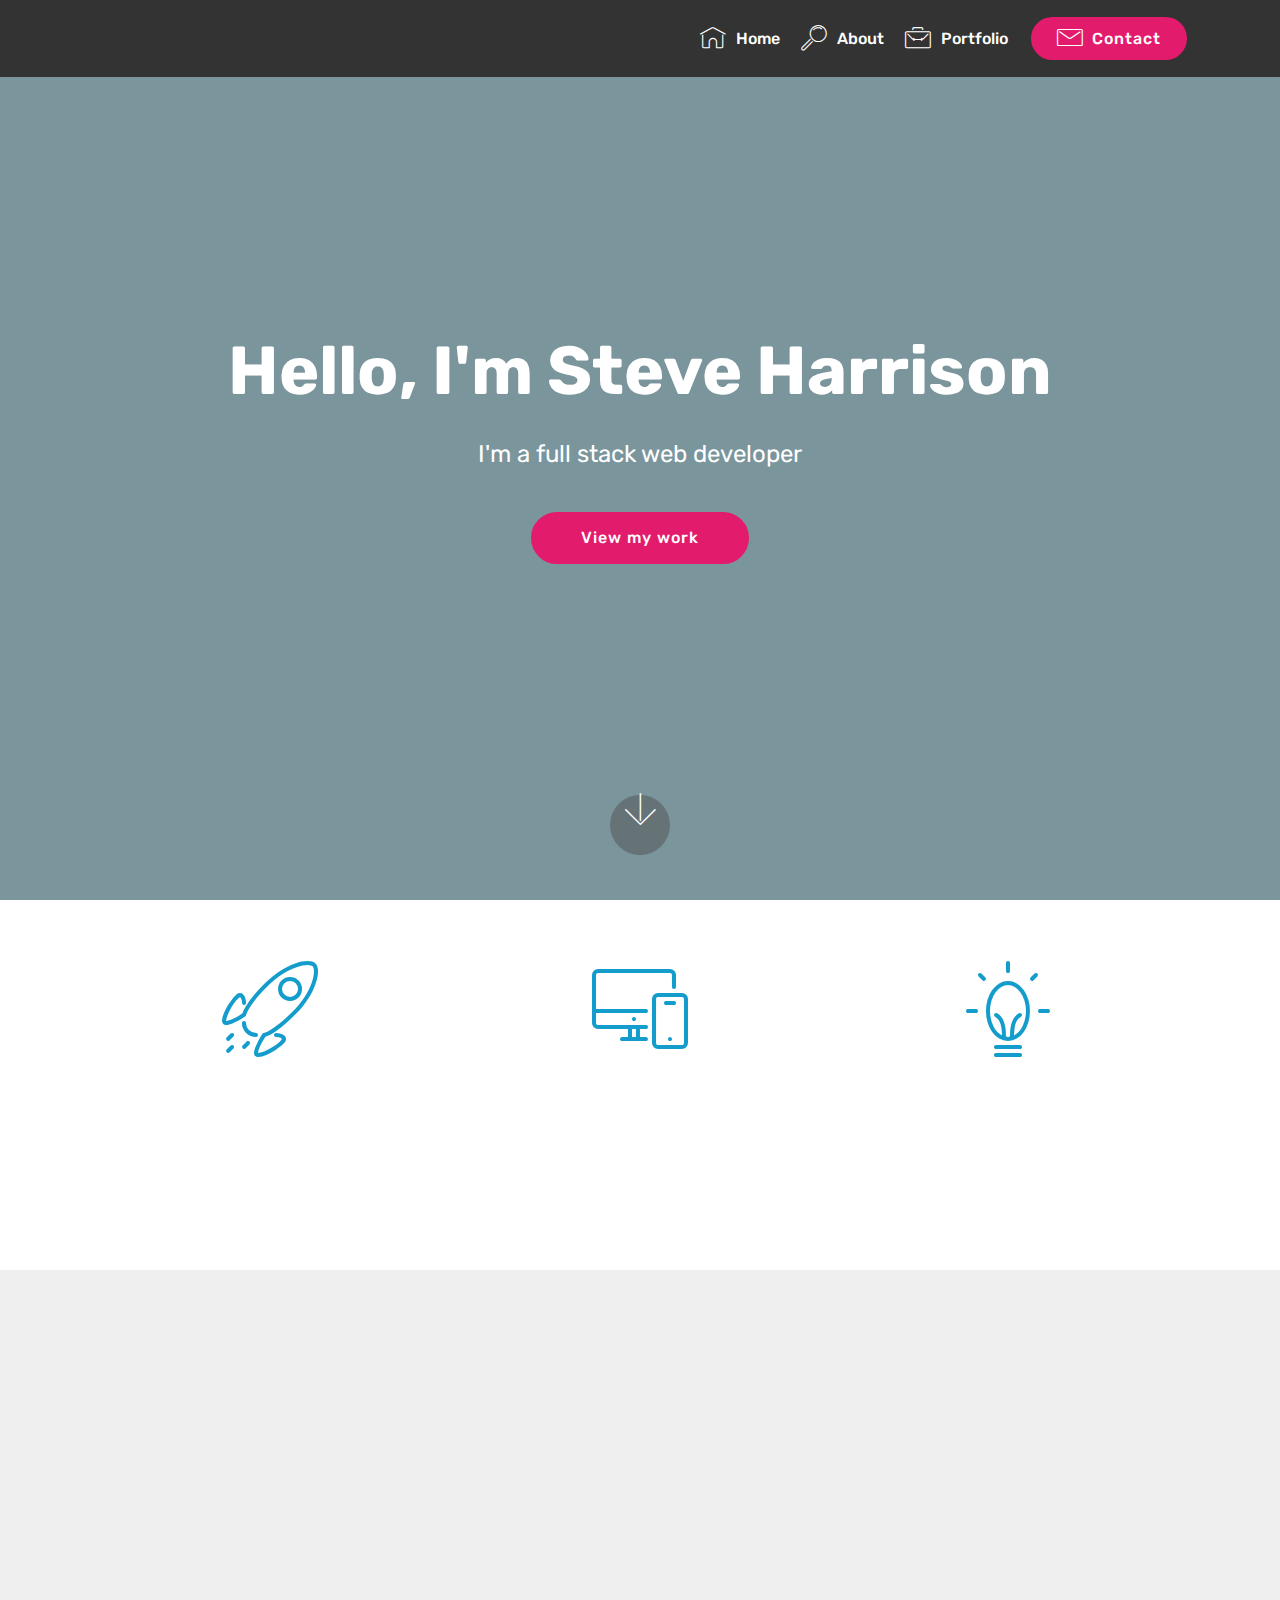
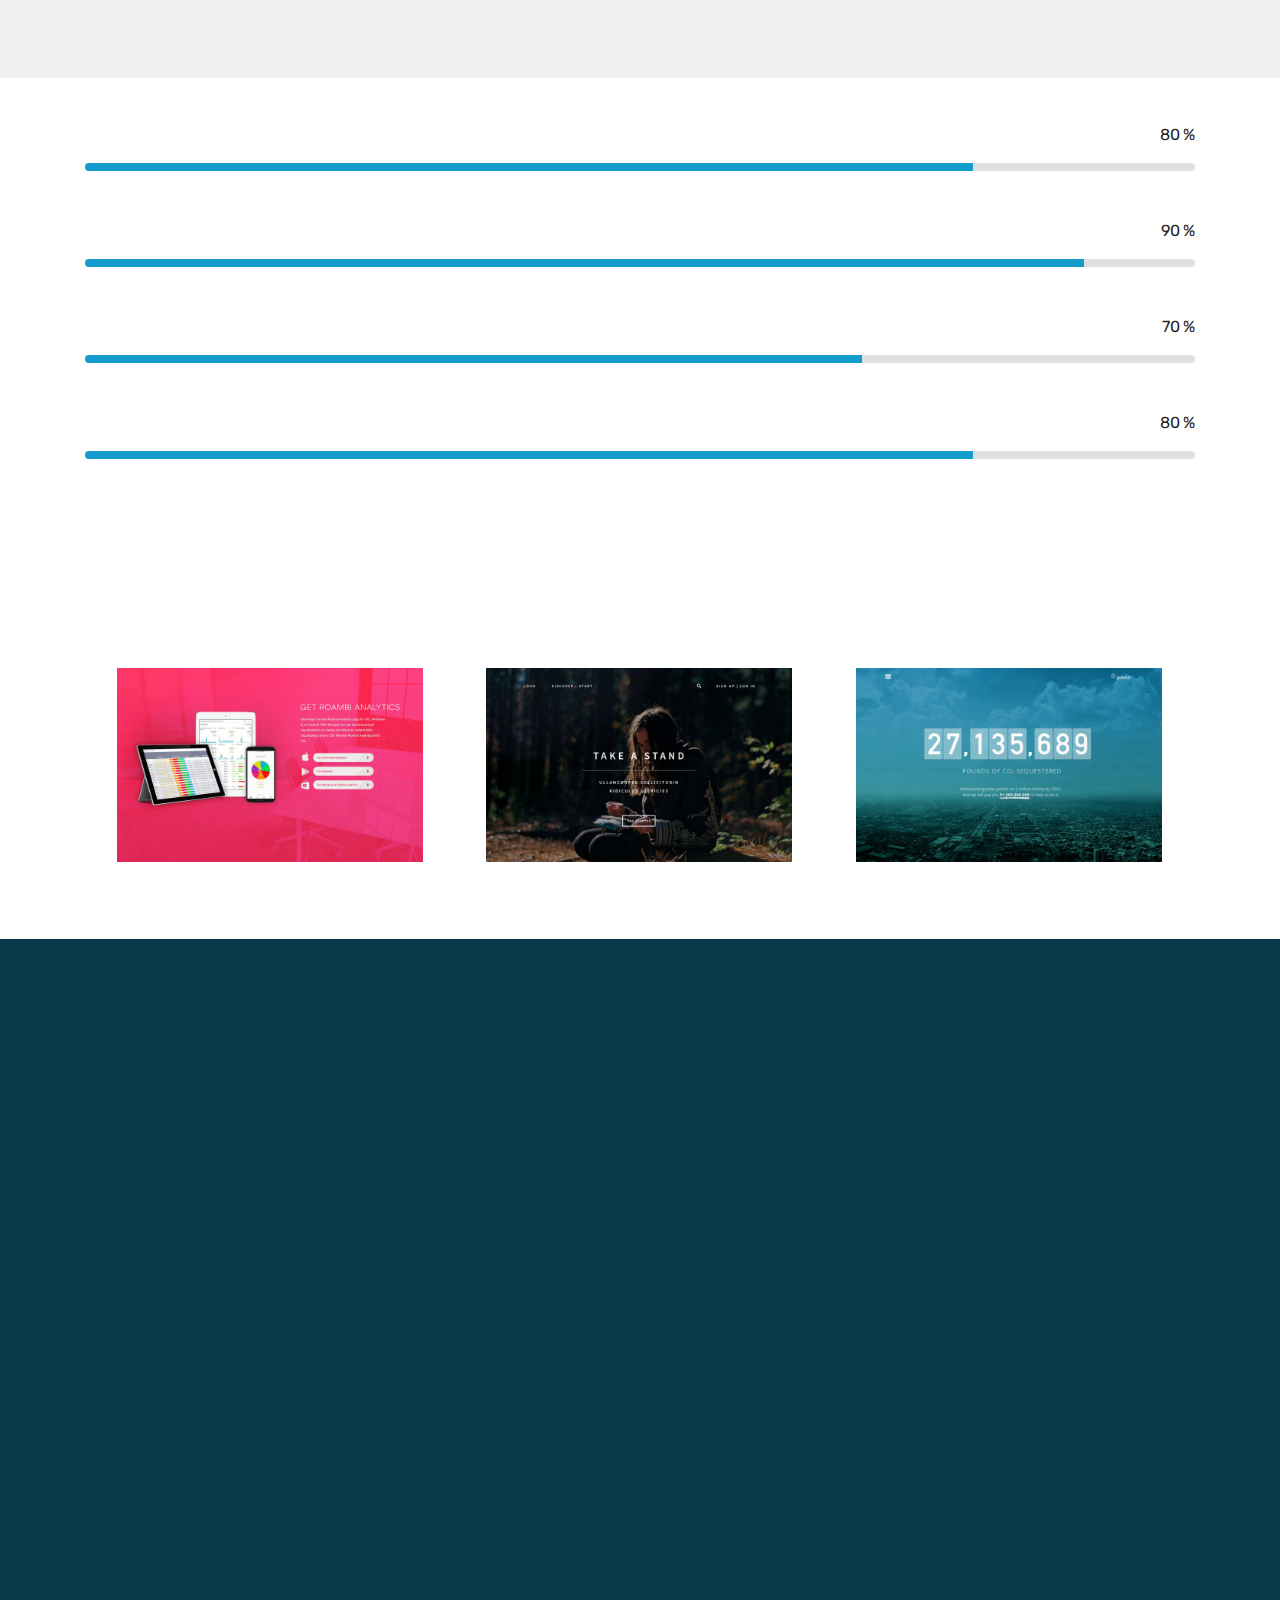
==== index.html @ 6e26ca61 "Steve Harrison Site" ====
<!DOCTYPE html>
<html  >
<head>
  <!-- Site made with Mobirise Website Builder v4.9.7, https://mobirise.com -->
  <meta charset="UTF-8">
  <meta http-equiv="X-UA-Compatible" content="IE=edge">
  <meta name="generator" content="Mobirise v4.9.7, mobirise.com">
  <meta name="viewport" content="width=device-width, initial-scale=1, minimum-scale=1">
  <link rel="shortcut icon" href="assets/images/logo2.png" type="image/x-icon">
  <meta name="description" content="">
  
  <title>Steve Harrison</title>
  <link rel="stylesheet" href="assets/web/assets/mobirise-icons/mobirise-icons.css">
  <link rel="stylesheet" href="assets/tether/tether.min.css">
  <link rel="stylesheet" href="assets/bootstrap/css/bootstrap.min.css">
  <link rel="stylesheet" href="assets/bootstrap/css/bootstrap-grid.min.css">
  <link rel="stylesheet" href="assets/bootstrap/css/bootstrap-reboot.min.css">
  <link rel="stylesheet" href="assets/dropdown/css/style.css">
  <link rel="stylesheet" href="assets/animatecss/animate.min.css">
  <link rel="stylesheet" href="assets/theme/css/style.css">
  <link rel="stylesheet" href="assets/gallery/style.css">
  <link rel="stylesheet" href="assets/mobirise/css/mbr-additional.css" type="text/css">
  
  
  
</head>
<body>
  <section class="menu cid-qTkzRZLJNu" once="menu" id="menu1-0">

    

    <nav class="navbar navbar-expand beta-menu navbar-dropdown align-items-center navbar-fixed-top navbar-toggleable-sm">
        <button class="navbar-toggler navbar-toggler-right" type="button" data-toggle="collapse" data-target="#navbarSupportedContent" aria-controls="navbarSupportedContent" aria-expanded="false" aria-label="Toggle navigation">
            <div class="hamburger">
                <span></span>
                <span></span>
                <span></span>
                <span></span>
            </div>
        </button>
        <div class="menu-logo">
            <div class="navbar-brand">
                
                
            </div>
        </div>
        <div class="collapse navbar-collapse" id="navbarSupportedContent">
            <ul class="navbar-nav nav-dropdown navbar-nav-top-padding" data-app-modern-menu="true"><li class="nav-item">
                    <a class="nav-link link text-white display-4" href="index.html#header2-1">
                        <span class="mbri-home mbr-iconfont mbr-iconfont-btn"></span>
                        Home</a>
                </li><li class="nav-item">
                    <a class="nav-link link text-white display-4" href="index.html#services2-7">
                        <span class="mbri-search mbr-iconfont mbr-iconfont-btn"></span>
                        About</a>
                </li><li class="nav-item"><a class="nav-link link text-white display-4" href="index.html#content4-a"><span class="mbri-briefcase mbr-iconfont mbr-iconfont-btn"></span>
                        
                        Portfolio</a></li></ul>
            <div class="navbar-buttons mbr-section-btn"><a class="btn btn-sm btn-primary display-4" href="index.html#form1-e"><span class="mbri-letter mbr-iconfont mbr-iconfont-btn"></span>
                    
                    Contact</a></div>
        </div>
    </nav>
</section>

<section class="engine"><a href="https://mobirise.info/k">develop free website</a></section><section class="cid-qTkA127IK8 mbr-fullscreen" data-bg-video="https://www.youtube.com/watch?v=8LQSe_1D27I" id="header2-1">

    

    <div class="mbr-overlay" style="opacity: 0.5; background-color: rgb(7, 59, 76);"></div>

    <div class="container align-center">
        <div class="row justify-content-md-center">
            <div class="mbr-white col-md-10">
                <h1 class="mbr-section-title mbr-bold pb-3 mbr-fonts-style display-1">
                    Hello, I'm Steve Harrison</h1>
                
                <p class="mbr-text pb-3 mbr-fonts-style display-5">
                    I'm a full stack web developer</p>
                <div class="mbr-section-btn"><a class="btn btn-md btn-primary display-4" href="index.html#content4-a">View my work</a></div>
            </div>
        </div>
    </div>
    <div class="mbr-arrow hidden-sm-down" aria-hidden="true">
        <a href="#next">
            <i class="mbri-down mbr-iconfont"></i>
        </a>
    </div>
</section>

<section class="features1 cid-rnWVFMCSUZ" id="features1-8">
    
    

    
    <div class="container">
        <div class="media-container-row">

            <div class="card p-3 col-12 col-md-6 col-lg-4">
                <div class="card-img pb-3">
                    <span class="mbr-iconfont mbri-rocket" style="color: rgb(20, 157, 204); fill: rgb(20, 157, 204);"></span>
                </div>
                <div class="card-box">
                    <h4 class="card-title py-3 mbr-fonts-style display-5">
                        Fast</h4>
                    <p class="mbr-text mbr-fonts-style display-7">
                        Fast load times and lag free interaction, my highest priority.
                    </p>
                </div>
            </div>

            <div class="card p-3 col-12 col-md-6 col-lg-4">
                <div class="card-img pb-3">
                    <span class="mbr-iconfont mbri-responsive" style="color: rgb(20, 157, 204); fill: rgb(20, 157, 204);"></span>
                </div>
                <div class="card-box">
                    <h4 class="card-title py-3 mbr-fonts-style display-5">
                        Responsive</h4>
                    <p class="mbr-text mbr-fonts-style display-7">
                        My layouts will work on any device, big or small.
                    </p>
                </div>
            </div>

            <div class="card p-3 col-12 col-md-6 col-lg-4">
                <div class="card-img pb-3">
                    <span class="mbr-iconfont mbri-idea"></span>
                </div>
                <div class="card-box">
                    <h4 class="card-title py-3 mbr-fonts-style display-5">
                        Intuitive</h4>
                    <p class="mbr-text mbr-fonts-style display-7">
                        Strong preference for easy to use, intuitive UX/UI.
                    </p>
                </div>
            </div>

            

        </div>

    </div>

</section>

<section class="services2 cid-rnWOEFLjMd" id="services2-7">
    <!---->
    
    <!---->
    <!--Overlay-->
    
    <!--Container-->
    <div class="container">
        <div class="col-md-12">
            <div class="media-container-row">
                <div class="mbr-figure" style="width: 50%;">
                    <img src="assets/images/man-person-hair-track-railway-wagon-773318-pxhere.com-952x635.jpg" alt="Mobirise" title="">
                </div>
                <div class="align-left aside-content">
                    <h2 class="mbr-title pt-2 mbr-fonts-style display-2">
                        Who's this guy?</h2>
                    <div class="mbr-section-text">
                        <p class="mbr-text text1 pt-2 mbr-light mbr-fonts-style display-7">I'm a Full Stack Web Developer with serious passion for UI effects, animations and creating intuitive, dynamic user experiences. 
<br>Let's make something special.</p>
                        
                    </div>
                    <!--Btn-->
                    <div class="mbr-section-btn pt-3 align-left"><a href="index.html#content4-a" class="btn btn-primary display-4">
                            My Portfolio</a></div>
                </div>
            </div>
        </div>
    </div>
</section>

<section class="progress-bars1 cid-rnWL2cksWN" id="progress-bars1-6">
    
    

    

    <div class="container">
        

        

        <div class="progress_elements">
            <div class="progress1 pb-5">
                <div class="title-wrap">
                    <div class="progressbar-title mbr-fonts-style display-7">
                        <p>
                            CSS</p>
                    </div>
                    <div class="progress_value mbr-fonts-style display-7">
                        <div class="progressbar-number"></div>
                        <span>%</span>
                    </div>
                </div>
                <progress class="progress progress-primary" max="100" value="80">
                </progress>
            </div>
            
            <div class="progress2 pb-5">
                <div class="title-wrap">
                    <div class="progressbar-title mbr-fonts-style display-7">
                        <p>
                           HTML</p>
                    </div>
                <div class="progress_value mbr-fonts-style display-7">
                    <div class="progressbar-number"></div>
                    <span>%</span>
                </div>
                </div>
                <progress class="progress progress-primary" max="100" value="90">
                </progress>
            </div>
            
            <div class="progress3 pb-5">
                <div class="title-wrap">
                    <div class="progressbar-title mbr-fonts-style display-7">
                        <p>
                            React</p>
                    </div>
                    <div class="progress_value mbr-fonts-style display-7">
                        <div class="progressbar-number"></div>
                        <span>%</span>
                    </div>
                </div>
                <progress class="progress progress-primary" max="100" value="70">
                </progress>
            </div>
            
            <div class="progress4">
                <div class="title-wrap">
                    <div class="progressbar-title mbr-fonts-style display-7">
                        <p>
                            Javascript</p>
                    </div>
                <div class="progress_value mbr-fonts-style display-7">
                    <div class="progressbar-number"></div>
                    <span>%</span>
                </div>
                </div>
                <progress class="progress progress-primary" max="100" value="80">
                </progress>
            </div>
        </div>
    </div>
</section>

<section class="mbr-section content4 cid-rnX0H92xwe" id="content4-a">

    

    <div class="container">
        <div class="media-container-row">
            <div class="title col-12 col-md-8">
                <h2 class="align-center pb-3 mbr-fonts-style display-2">
                    My Portfolio</h2>
                
                
            </div>
        </div>
    </div>
</section>

<section class="mbr-gallery mbr-slider-carousel cid-rnX0XflsFR" id="gallery2-b">

    

    <div class="container">
        <div><!-- Filter --><!-- Gallery --><div class="mbr-gallery-row"><div class="mbr-gallery-layout-default"><div><div><div class="mbr-gallery-item mbr-gallery-item--p4" data-video-url="false" data-tags="JAVASCRIPT"><div href="#lb-gallery2-b" data-slide-to="0" data-toggle="modal"><img src="assets/images/roambi-1-1300x825-800x508.jpg" alt="Pure JavaScript" title="Roambi"><span class="icon-focus"></span></div></div><div class="mbr-gallery-item mbr-gallery-item--p4" data-video-url="false" data-tags="Responsive"><div href="#lb-gallery2-b" data-slide-to="1" data-toggle="modal"><img src="assets/images/mystand-1-1300x825-800x508.jpg" alt="" title=""><span class="icon-focus"></span></div></div><div class="mbr-gallery-item mbr-gallery-item--p4" data-video-url="false" data-tags="JAVASCRIPT"><div href="#lb-gallery2-b" data-slide-to="2" data-toggle="modal"><img src="assets/images/powur-1-1300x825-800x508.jpg" alt="" title=""><span class="icon-focus"></span></div></div></div></div><div class="clearfix"></div></div></div><!-- Lightbox --><div data-app-prevent-settings="" class="mbr-slider modal fade carousel slide" tabindex="-1" data-keyboard="true" data-interval="false" id="lb-gallery2-b"><div class="modal-dialog"><div class="modal-content"><div class="modal-body"><div class="carousel-inner"><div class="carousel-item"><img src="assets/images/roambi-1-1300x825.jpg" alt="Pure JavaScript" title="Roambi"></div><div class="carousel-item"><img src="assets/images/mystand-1-1300x825.jpg" alt="" title=""></div><div class="carousel-item active"><img src="assets/images/powur-1-1300x825.jpg" alt="" title=""></div></div><a class="carousel-control carousel-control-prev" role="button" data-slide="prev" href="#lb-gallery2-b"><span class="mbri-left mbr-iconfont" aria-hidden="true"></span><span class="sr-only">Previous</span></a><a class="carousel-control carousel-control-next" role="button" data-slide="next" href="#lb-gallery2-b"><span class="mbri-right mbr-iconfont" aria-hidden="true"></span><span class="sr-only">Next</span></a><a class="close" href="#" role="button" data-dismiss="modal"><span class="sr-only">Close</span></a></div></div></div></div></div>
    </div>

</section>

<section class="mbr-section form1 cid-ro0OwFTsne" id="form1-e">

    

    
    <div class="container">
        <div class="row justify-content-center">
            <div class="title col-12 col-lg-8">
                <h2 class="mbr-section-title align-center pb-3 mbr-fonts-style display-2">CONTACT</h2>
                <h3 class="mbr-section-subtitle align-center mbr-light pb-3 mbr-fonts-style display-5">
                    Have a question or want to work together?</h3>
            </div>
        </div>
    </div>
    <div class="container">
        <div class="row justify-content-center">
            <div class="media-container-column col-lg-8" data-form-type="formoid">
                <!---Formbuilder Form--->
                <form action="https://mobirise.com/" method="POST" class="mbr-form form-with-styler" data-form-title="Mobirise Form"><input type="hidden" name="email" data-form-email="true" value="cUYnKlNB++B+LfP0/+GQ+wSOgR/nifiyLPIwlRvI+BnrCRT0nD+Y8PiWwCFwaeA0VHrLaAVK6EWv3Ucyx2djRDvq1lubSlkP+8sJpb75x1JnXDVswHppKNfM4kPFjUAF">
                    <div class="row row-sm-offset">
                        <div hidden="hidden" data-form-alert="" class="alert alert-success col-12">Thanks for filling out the form!</div>
                        <div hidden="hidden" data-form-alert-danger="" class="alert alert-danger col-12">
                        </div>
                    </div>
                    <div class="dragArea row row-sm-offset">
                        <div class="col-md-4  form-group" data-for="name">
                            <label for="name-form1-e" class="form-control-label mbr-fonts-style display-7">Name</label>
                            <input type="text" name="name" data-form-field="Name" required="required" class="form-control display-7" id="name-form1-e">
                        </div>
                        <div class="col-md-4  form-group" data-for="email">
                            <label for="email-form1-e" class="form-control-label mbr-fonts-style display-7">Email</label>
                            <input type="email" name="email" data-form-field="Email" required="required" class="form-control display-7" id="email-form1-e">
                        </div>
                        <div data-for="phone" class="col-md-4  form-group">
                            <label for="phone-form1-e" class="form-control-label mbr-fonts-style display-7">Phone</label>
                            <input type="tel" name="phone" data-form-field="Phone" class="form-control display-7" id="phone-form1-e">
                        </div>
                        <div data-for="message" class="col-md-12 form-group">
                            <label for="message-form1-e" class="form-control-label mbr-fonts-style display-7">Message</label>
                            <textarea name="message" data-form-field="Message" class="form-control display-7" id="message-form1-e"></textarea>
                        </div>
                        <div class="col-md-12 input-group-btn align-center"><button type="submit" class="btn btn-form btn-warning display-4">SEND FORM</button></div>
                    </div>
                </form><!---Formbuilder Form--->
            </div>
        </div>
    </div>
</section>


  <script src="assets/web/assets/jquery/jquery.min.js"></script>
  <script src="assets/popper/popper.min.js"></script>
  <script src="assets/tether/tether.min.js"></script>
  <script src="assets/bootstrap/js/bootstrap.min.js"></script>
  <script src="assets/smoothscroll/smooth-scroll.js"></script>
  <script src="assets/dropdown/js/script.min.js"></script>
  <script src="assets/touchswipe/jquery.touch-swipe.min.js"></script>
  <script src="assets/viewportchecker/jquery.viewportchecker.js"></script>
  <script src="assets/ytplayer/jquery.mb.ytplayer.min.js"></script>
  <script src="assets/vimeoplayer/jquery.mb.vimeo_player.js"></script>
  <script src="assets/masonry/masonry.pkgd.min.js"></script>
  <script src="assets/imagesloaded/imagesloaded.pkgd.min.js"></script>
  <script src="assets/bootstrapcarouselswipe/bootstrap-carousel-swipe.js"></script>
  <script src="assets/theme/js/script.js"></script>
  <script src="assets/gallery/player.min.js"></script>
  <script src="assets/gallery/script.js"></script>
  <script src="assets/slidervideo/script.js"></script>
  <script src="assets/formoid/formoid.min.js"></script>
  
  
  <input name="animation" type="hidden">
  </body>
</html>
---- assets/web/assets/mobirise-icons/mobirise-icons.css ----
@font-face {
  font-family: 'MobiriseIcons';
  src:  url('mobirise-icons.eot?spat4u');
  src:  url('mobirise-icons.eot?spat4u#iefix') format('embedded-opentype'),
    url('mobirise-icons.ttf?spat4u') format('truetype'),
    url('mobirise-icons.woff?spat4u') format('woff'),
    url('mobirise-icons.svg?spat4u#MobiriseIcons') format('svg');
  font-weight: normal;
  font-style: normal;
}

[class^="mbri-"], [class*=" mbri-"] {
  /* use !important to prevent issues with browser extensions that change fonts */
  font-family: MobiriseIcons !important;
  speak: none;
  font-style: normal;
  font-weight: normal;
  font-variant: normal;
  text-transform: none;
  line-height: 1;

  /* Better Font Rendering =========== */
  -webkit-font-smoothing: antialiased;
  -moz-osx-font-smoothing: grayscale;
}

.mbri-add-submenu:before {
  content: "\e900";
}
.mbri-alert:before {
  content: "\e901";
}
.mbri-align-center:before {
  content: "\e902";
}
.mbri-align-justify:before {
  content: "\e903";
}
.mbri-align-left:before {
  content: "\e904";
}
.mbri-align-right:before {
  content: "\e905";
}
.mbri-android:before {
  content: "\e906";
}
.mbri-apple:before {
  content: "\e907";
}
.mbri-arrow-down:before {
  content: "\e908";
}
.mbri-arrow-next:before {
  content: "\e909";
}
.mbri-arrow-prev:before {
  content: "\e90a";
}
.mbri-arrow-up:before {
  content: "\e90b";
}
.mbri-bold:before {
  content: "\e90c";
}
.mbri-bookmark:before {
  content: "\e90d";
}
.mbri-bootstrap:before {
  content: "\e90e";
}
.mbri-briefcase:before {
  content: "\e90f";
}
.mbri-browse:before {
  content: "\e910";
}
.mbri-bulleted-list:before {
  content: "\e911";
}
.mbri-calendar:before {
  content: "\e912";
}
.mbri-camera:before {
  content: "\e913";
}
.mbri-cart-add:before {
  content: "\e914";
}
.mbri-cart-full:before {
  content: "\e915";
}
.mbri-cash:before {
  content: "\e916";
}
.mbri-change-style:before {
  content: "\e917";
}
.mbri-chat:before {
  content: "\e918";
}
.mbri-clock:before {
  content: "\e919";
}
.mbri-close:before {
  content: "\e91a";
}
.mbri-cloud:before {
  content: "\e91b";
}
.mbri-code:before {
  content: "\e91c";
}
.mbri-contact-form:before {
  content: "\e91d";
}
.mbri-credit-card:before {
  content: "\e91e";
}
.mbri-cursor-click:before {
  content: "\e91f";
}
.mbri-cust-feedback:before {
  content: "\e920";
}
.mbri-database:before {
  content: "\e921";
}
.mbri-delivery:before {
  content: "\e922";
}
.mbri-desktop:before {
  content: "\e923";
}
.mbri-devices:before {
  content: "\e924";
}
.mbri-down:before {
  content: "\e925";
}
.mbri-download:before {
  content: "\e989";
}
.mbri-drag-n-drop:before {
  content: "\e927";
}
.mbri-drag-n-drop2:before {
  content: "\e928";
}
.mbri-edit:before {
  content: "\e929";
}
.mbri-edit2:before {
  content: "\e92a";
}
.mbri-error:before {
  content: "\e92b";
}
.mbri-extension:before {
  content: "\e92c";
}
.mbri-features:before {
  content: "\e92d";
}
.mbri-file:before {
  content: "\e92e";
}
.mbri-flag:before {
  content: "\e92f";
}
.mbri-folder:before {
  content: "\e930";
}
.mbri-gift:before {
  content: "\e931";
}
.mbri-github:before {
  content: "\e932";
}
.mbri-globe:before {
  content: "\e933";
}
.mbri-globe-2:before {
  content: "\e934";
}
.mbri-growing-chart:before {
  content: "\e935";
}
.mbri-hearth:before {
  content: "\e936";
}
.mbri-help:before {
  content: "\e937";
}
.mbri-home:before {
  content: "\e938";
}
.mbri-hot-cup:before {
  content: "\e939";
}
.mbri-idea:before {
  content: "\e93a";
}
.mbri-image-gallery:before {
  content: "\e93b";
}
.mbri-image-slider:before {
  content: "\e93c";
}
.mbri-info:before {
  content: "\e93d";
}
.mbri-italic:before {
  content: "\e93e";
}
.mbri-key:before {
  content: "\e93f";
}
.mbri-laptop:before {
  content: "\e940";
}
.mbri-layers:before {
  content: "\e941";
}
.mbri-left-right:before {
  content: "\e942";
}
.mbri-left:before {
  content: "\e943";
}
.mbri-letter:before {
  content: "\e944";
}
.mbri-like:before {
  content: "\e945";
}
.mbri-link:before {
  content: "\e946";
}
.mbri-lock:before {
  content: "\e947";
}
.mbri-login:before {
  content: "\e948";
}
.mbri-logout:before {
  content: "\e949";
}
.mbri-magic-stick:before {
  content: "\e94a";
}
.mbri-map-pin:before {
  content: "\e94b";
}
.mbri-menu:before {
  content: "\e94c";
}
.mbri-mobile:before {
  content: "\e94d";
}
.mbri-mobile2:before {
  content: "\e94e";
}
.mbri-mobirise:before {
  content: "\e94f";
}
.mbri-more-horizontal:before {
  content: "\e950";
}
.mbri-more-vertical:before {
  content: "\e951";
}
.mbri-music:before {
  content: "\e952";
}
.mbri-new-file:before {
  content: "\e953";
}
.mbri-numbered-list:before {
  content: "\e954";
}
.mbri-opened-folder:before {
  content: "\e955";
}
.mbri-pages:before {
  content: "\e956";
}
.mbri-paper-plane:before {
  content: "\e957";
}
.mbri-paperclip:before {
  content: "\e958";
}
.mbri-photo:before {
  content: "\e959";
}
.mbri-photos:before {
  content: "\e95a";
}
.mbri-pin:before {
  content: "\e95b";
}
.mbri-play:before {
  content: "\e95c";
}
.mbri-plus:before {
  content: "\e95d";
}
.mbri-preview:before {
  content: "\e95e";
}
.mbri-print:before {
  content: "\e95f";
}
.mbri-protect:before {
  content: "\e960";
}
.mbri-question:before {
  content: "\e961";
}
.mbri-quote-left:before {
  content: "\e962";
}
.mbri-quote-right:before {
  content: "\e963";
}
.mbri-refresh:before {
  content: "\e964";
}
.mbri-responsive:before {
  content: "\e965";
}
.mbri-right:before {
  content: "\e966";
}
.mbri-rocket:before {
  content: "\e967";
}
.mbri-sad-face:before {
  content: "\e968";
}
.mbri-sale:before {
  content: "\e969";
}
.mbri-save:before {
  content: "\e96a";
}
.mbri-search:before {
  content: "\e96b";
}
.mbri-setting:before {
  content: "\e96c";
}
.mbri-setting2:before {
  content: "\e96d";
}
.mbri-setting3:before {
  content: "\e96e";
}
.mbri-share:before {
  content: "\e96f";
}
.mbri-shopping-bag:before {
  content: "\e970";
}
.mbri-shopping-basket:before {
  content: "\e971";
}
.mbri-shopping-cart:before {
  content: "\e972";
}
.mbri-sites:before {
  content: "\e973";
}
.mbri-smile-face:before {
  content: "\e974";
}
.mbri-speed:before {
  content: "\e975";
}
.mbri-star:before {
  content: "\e976";
}
.mbri-success:before {
  content: "\e977";
}
.mbri-sun:before {
  content: "\e978";
}
.mbri-sun2:before {
  content: "\e979";
}
.mbri-tablet:before {
  content: "\e97a";
}
.mbri-tablet-vertical:before {
  content: "\e97b";
}
.mbri-target:before {
  content: "\e97c";
}
.mbri-timer:before {
  content: "\e97d";
}
.mbri-to-ftp:before {
  content: "\e97e";
}
.mbri-to-local-drive:before {
  content: "\e97f";
}
.mbri-touch-swipe:before {
  content: "\e980";
}
.mbri-touch:before {
  content: "\e981";
}
.mbri-trash:before {
  content: "\e982";
}
.mbri-underline:before {
  content: "\e983";
}
.mbri-unlink:before {
  content: "\e984";
}
.mbri-unlock:before {
  content: "\e985";
}
.mbri-up-down:before {
  content: "\e986";
}
.mbri-up:before {
  content: "\e987";
}
.mbri-update:before {
  content: "\e988";
}
.mbri-upload:before {
 content: "\e926"; 
}
.mbri-user:before {
  content: "\e98a";
}
.mbri-user2:before {
  content: "\e98b";
}
.mbri-users:before {
  content: "\e98c";
}
.mbri-video:before {
  content: "\e98d";
}
.mbri-video-play:before {
  content: "\e98e";
}
.mbri-watch:before {
  content: "\e98f";
}
.mbri-website-theme:before {
  content: "\e990";
}
.mbri-wifi:before {
  content: "\e991";
}
.mbri-windows:before {
  content: "\e992";
}
.mbri-zoom-out:before {
  content: "\e993";
}
.mbri-redo:before {
  content: "\e994";
}
.mbri-undo:before {
  content: "\e995";
}
---- assets/dropdown/css/style.css ----
.navbar-dropdown {
  left: 0;
  padding: 0;
  position: absolute;
  right: 0;
  top: 0;
  transition: all 0.45s ease;
  z-index: 1030;
  background: #282828; }
  .navbar-dropdown .navbar-logo {
    margin-right: 0.8rem;
    transition: margin 0.3s ease-in-out;
    vertical-align: middle; }
    .navbar-dropdown .navbar-logo img {
      height: 3.125rem;
      transition: all 0.3s ease-in-out; }
    .navbar-dropdown .navbar-logo.mbr-iconfont {
      font-size: 3.125rem;
      line-height: 3.125rem; }
  .navbar-dropdown .navbar-caption {
    font-weight: 700;
    white-space: normal;
    vertical-align: -4px;
    line-height: 3.125rem !important; }
    .navbar-dropdown .navbar-caption, .navbar-dropdown .navbar-caption:hover {
      color: inherit;
      text-decoration: none; }
  .navbar-dropdown .mbr-iconfont + .navbar-caption {
    vertical-align: -1px; }
  .navbar-dropdown.navbar-fixed-top {
    position: fixed; }
  .navbar-dropdown .navbar-brand span {
    vertical-align: -4px; }
  .navbar-dropdown.bg-color.transparent {
    background: none; }
  .navbar-dropdown.navbar-short .navbar-brand {
    padding: 0.625rem 0; }
    .navbar-dropdown.navbar-short .navbar-brand span {
      vertical-align: -1px; }
  .navbar-dropdown.navbar-short .navbar-caption {
    line-height: 2.375rem !important;
    vertical-align: -2px; }
  .navbar-dropdown.navbar-short .navbar-logo {
    margin-right: 0.5rem; }
    .navbar-dropdown.navbar-short .navbar-logo img {
      height: 2.375rem; }
    .navbar-dropdown.navbar-short .navbar-logo.mbr-iconfont {
      font-size: 2.375rem;
      line-height: 2.375rem; }
  .navbar-dropdown.navbar-short .mbr-table-cell {
    height: 3.625rem; }
  .navbar-dropdown .navbar-close {
    left: 0.6875rem;
    position: fixed;
    top: 0.75rem;
    z-index: 1000; }
  .navbar-dropdown .hamburger-icon {
    content: "";
    display: inline-block;
    vertical-align: middle;
    width: 16px;
    -webkit-box-shadow: 0 -6px 0 1px #282828,0 0 0 1px #282828,0 6px 0 1px #282828;
    -moz-box-shadow: 0 -6px 0 1px #282828,0 0 0 1px #282828,0 6px 0 1px #282828;
    box-shadow: 0 -6px 0 1px #282828,0 0 0 1px #282828,0 6px 0 1px #282828; }

.dropdown-menu .dropdown-toggle[data-toggle="dropdown-submenu"]::after {
  border-bottom: 0.35em solid transparent;
  border-left: 0.35em solid;
  border-right: 0;
  border-top: 0.35em solid transparent;
  margin-left: 0.3rem; }

.dropdown-menu .dropdown-item:focus {
  outline: 0; }

.nav-dropdown {
  font-size: 0.75rem;
  font-weight: 500;
  height: auto !important; }
  .nav-dropdown .nav-btn {
    padding-left: 1rem; }
  .nav-dropdown .link {
    margin: .667em 1.667em;
    font-weight: 500;
    padding: 0;
    transition: color .2s ease-in-out; }
    .nav-dropdown .link.dropdown-toggle {
      margin-right: 2.583em; }
      .nav-dropdown .link.dropdown-toggle::after {
        margin-left: .25rem;
        border-top: 0.35em solid;
        border-right: 0.35em solid transparent;
        border-left: 0.35em solid transparent;
        border-bottom: 0; }
      .nav-dropdown .link.dropdown-toggle[aria-expanded="true"] {
        margin: 0;
        padding: 0.667em 3.263em  0.667em 1.667em; }
  .nav-dropdown .link::after,
  .nav-dropdown .dropdown-item::after {
    color: inherit; }
  .nav-dropdown .btn {
    font-size: 0.75rem;
    font-weight: 700;
    letter-spacing: 0;
    margin-bottom: 0;
    padding-left: 1.25rem;
    padding-right: 1.25rem; }
  .nav-dropdown .dropdown-menu {
    border-radius: 0;
    border: 0;
    left: 0;
    margin: 0;
    padding-bottom: 1.25rem;
    padding-top: 1.25rem;
    position: relative; }
  .nav-dropdown .dropdown-submenu {
    margin-left: 0.125rem;
    top: 0; }
  .nav-dropdown .dropdown-item {
    font-weight: 500;
    line-height: 2;
    padding: 0.3846em 4.615em 0.3846em 1.5385em;
    position: relative;
    transition: color .2s ease-in-out, background-color .2s ease-in-out; }
    .nav-dropdown .dropdown-item::after {
      margin-top: -0.3077em;
      position: absolute;
      right: 1.1538em;
      top: 50%; }
    .nav-dropdown .dropdown-item:focus, .nav-dropdown .dropdown-item:hover {
      background: none; }

@media (max-width: 767px) {
  .nav-dropdown.navbar-toggleable-sm {
    bottom: 0;
    display: none;
    left: 0;
    overflow-x: hidden;
    position: fixed;
    top: 0;
    transform: translateX(-100%);
    -ms-transform: translateX(-100%);
    -webkit-transform: translateX(-100%);
    width: 18.75rem;
    z-index: 999; } }
.nav-dropdown.navbar-toggleable-xl {
  bottom: 0;
  display: none;
  left: 0;
  overflow-x: hidden;
  position: fixed;
  top: 0;
  transform: translateX(-100%);
  -ms-transform: translateX(-100%);
  -webkit-transform: translateX(-100%);
  width: 18.75rem;
  z-index: 999; }

.nav-dropdown-sm {
  display: block !important;
  overflow-x: hidden;
  overflow: auto;
  padding-top: 3.875rem; }
  .nav-dropdown-sm::after {
    content: "";
    display: block;
    height: 3rem;
    width: 100%; }
  .nav-dropdown-sm.collapse.in ~ .navbar-close {
    display: block !important; }
  .nav-dropdown-sm.collapsing, .nav-dropdown-sm.collapse.in {
    transform: translateX(0);
    -ms-transform: translateX(0);
    -webkit-transform: translateX(0);
    transition: all 0.25s ease-out;
    -webkit-transition: all 0.25s ease-out;
    background: #282828; }
  .nav-dropdown-sm.collapsing[aria-expanded="false"] {
    transform: translateX(-100%);
    -ms-transform: translateX(-100%);
    -webkit-transform: translateX(-100%); }
  .nav-dropdown-sm .nav-item {
    display: block;
    margin-left: 0 !important;
    padding-left: 0; }
  .nav-dropdown-sm .link,
  .nav-dropdown-sm .dropdown-item {
    border-top: 1px dotted rgba(255, 255, 255, 0.1);
    font-size: 0.8125rem;
    line-height: 1.6;
    margin: 0 !important;
    padding: 0.875rem 2.4rem 0.875rem 1.5625rem !important;
    position: relative;
    white-space: normal; }
    .nav-dropdown-sm .link:focus, .nav-dropdown-sm .link:hover,
    .nav-dropdown-sm .dropdown-item:focus,
    .nav-dropdown-sm .dropdown-item:hover {
      background: rgba(0, 0, 0, 0.2) !important;
      color: #c0a375; }
  .nav-dropdown-sm .nav-btn {
    position: relative;
    padding: 1.5625rem 1.5625rem 0 1.5625rem; }
    .nav-dropdown-sm .nav-btn::before {
      border-top: 1px dotted rgba(255, 255, 255, 0.1);
      content: "";
      left: 0;
      position: absolute;
      top: 0;
      width: 100%; }
    .nav-dropdown-sm .nav-btn + .nav-btn {
      padding-top: 0.625rem; }
      .nav-dropdown-sm .nav-btn + .nav-btn::before {
        display: none; }
  .nav-dropdown-sm .btn {
    padding: 0.625rem 0; }
  .nav-dropdown-sm .dropdown-toggle[data-toggle="dropdown-submenu"]::after {
    margin-left: .25rem;
    border-top: 0.35em solid;
    border-right: 0.35em solid transparent;
    border-left: 0.35em solid transparent;
    border-bottom: 0; }
  .nav-dropdown-sm .dropdown-toggle[data-toggle="dropdown-submenu"][aria-expanded="true"]::after {
    border-top: 0;
    border-right: 0.35em solid transparent;
    border-left: 0.35em solid transparent;
    border-bottom: 0.35em solid; }
  .nav-dropdown-sm .dropdown-menu {
    margin: 0;
    padding: 0;
    position: relative;
    top: 0;
    left: 0;
    width: 100%;
    border: 0;
    float: none;
    border-radius: 0;
    background: none; }
  .nav-dropdown-sm .dropdown-submenu {
    left: 100%;
    margin-left: 0.125rem;
    margin-top: -1.25rem;
    top: 0; }

.navbar-toggleable-sm .nav-dropdown .dropdown-menu {
  position: absolute; }

.navbar-toggleable-sm .nav-dropdown .dropdown-submenu {
  left: 100%;
  margin-left: 0.125rem;
  margin-top: -1.25rem;
  top: 0; }

.navbar-toggleable-sm.opened .nav-dropdown .dropdown-menu {
  position: relative; }

.navbar-toggleable-sm.opened .nav-dropdown .dropdown-submenu {
  left: 0;
  margin-left: 00rem;
  margin-top: 0rem;
  top: 0; }

.is-builder .nav-dropdown.collapsing {
  transition: none !important; }

/*# sourceMappingURL=style.css.map */
---- assets/theme/css/style.css ----
/*!
 * Mobirise v4 theme (https://mobirise.com/)
 * Copyright 2017 Mobirise
 */
section {
  background-color: #eeeeee; }

section,
.container,
.container-fluid {
  position: relative;
  word-wrap: break-word; }

a.mbr-iconfont:hover {
  text-decoration: none; }

.article .lead p, .article .lead ul, .article .lead ol, .article .lead pre, .article .lead blockquote {
  margin-bottom: 0; }

a {
  font-style: normal;
  font-weight: 400;
  cursor: pointer; }
  a, a:hover {
    text-decoration: none; }

figure {
  margin-bottom: 0; }

body {
  color: #232323; }

h1, h2, h3, h4, h5, h6,
.h1, .h2, .h3, .h4, .h5, .h6,
.display-1, .display-2, .display-3, .display-4 {
  line-height: 1;
  word-break: break-word;
  word-wrap: break-word; }

b, strong {
  font-weight: bold; }

blockquote {
  padding: 10px 0 10px 20px;
  position: relative;
  border-left: 2px solid;
  border-color: #ff3366; }

input:-webkit-autofill, input:-webkit-autofill:hover, input:-webkit-autofill:focus, input:-webkit-autofill:active {
  transition-delay: 9999s;
  transition-property: background-color, color; }

textarea[type="hidden"] {
  display: none; }

body {
  position: relative; }

section {
  background-position: 50% 50%;
  background-repeat: no-repeat;
  background-size: cover; }
  section .mbr-background-video,
  section .mbr-background-video-preview {
    position: absolute;
    bottom: 0;
    left: 0;
    right: 0;
    top: 0; }

.hidden {
  visibility: hidden; }

.mbr-z-index20 {
  z-index: 20; }

/*! Base colors */
.mbr-white {
  color: #ffffff; }

.mbr-black {
  color: #000000; }

.mbr-bg-white {
  background-color: #ffffff; }

.mbr-bg-black {
  background-color: #000000; }

/*! Text-aligns */
.align-left {
  text-align: left; }

.align-center {
  text-align: center; }

.align-right {
  text-align: right; }

@media (max-width: 767px) {
  .align-left, .align-center, .align-right, .mbr-section-btn, .mbr-section-title {
    text-align: center; } }
/*! Font-weight  */
.mbr-light {
  font-weight: 300; }

.mbr-regular {
  font-weight: 400; }

.mbr-semibold {
  font-weight: 500; }

.mbr-bold {
  font-weight: 700; }

/*! Media  */
.media-size-item {
  -webkit-flex: 1 1 auto;
  -moz-flex: 1 1 auto;
  -ms-flex: 1 1 auto;
  -o-flex: 1 1 auto;
  flex: 1 1 auto; }

.media-content {
  -webkit-flex-basis: 100%;
  flex-basis: 100%; }

.media-container-row {
  display: -ms-flexbox;
  display: -webkit-flex;
  display: flex;
  -webkit-flex-direction: row;
  -ms-flex-direction: row;
  flex-direction: row;
  -webkit-flex-wrap: wrap;
  -ms-flex-wrap: wrap;
  flex-wrap: wrap;
  -webkit-justify-content: center;
  -ms-flex-pack: center;
  justify-content: center;
  -webkit-align-content: center;
  -ms-flex-line-pack: center;
  align-content: center;
  -webkit-align-items: start;
  -ms-flex-align: start;
  align-items: start; }
  .media-container-row .media-size-item {
    width: 400px; }

.media-container-column {
  display: -ms-flexbox;
  display: -webkit-flex;
  display: flex;
  -webkit-flex-direction: column;
  -ms-flex-direction: column;
  flex-direction: column;
  -webkit-flex-wrap: wrap;
  -ms-flex-wrap: wrap;
  flex-wrap: wrap;
  -webkit-justify-content: center;
  -ms-flex-pack: center;
  justify-content: center;
  -webkit-align-content: center;
  -ms-flex-line-pack: center;
  align-content: center;
  -webkit-align-items: stretch;
  -ms-flex-align: stretch;
  align-items: stretch; }
  .media-container-column > * {
    width: 100%; }

@media (min-width: 992px) {
  .media-container-row {
    -webkit-flex-wrap: nowrap;
    -ms-flex-wrap: nowrap;
    flex-wrap: nowrap; } }
figure {
  overflow: hidden; }

figure[mbr-media-size] {
  transition: width 0.1s; }

.mbr-figure img, .mbr-figure iframe {
  display: block;
  width: 100%; }

.card {
  background-color: transparent;
  border: none; }

.card-img {
  text-align: center;
  flex-shrink: 0;
  -webkit-flex-shrink: 0; }

.media {
  max-width: 100%;
  margin: 0 auto; }

.mbr-figure {
  -ms-flex-item-align: center;
  -ms-grid-row-align: center;
  -webkit-align-self: center;
  align-self: center; }

.media-container > div {
  max-width: 100%; }

.mbr-figure img, .card-img img {
  width: 100%; }

@media (max-width: 991px) {
  .media-size-item {
    width: auto !important; }

  .media {
    width: auto; }

  .mbr-figure {
    width: 100% !important; } }
/*! Buttons */
.mbr-section-btn {
  margin-left: -.25rem;
  margin-right: -.25rem;
  font-size: 0; }

nav .mbr-section-btn {
  margin-left: 0rem;
  margin-right: 0rem; }

/*! Btn icon margin */
.btn .mbr-iconfont, .btn.btn-sm .mbr-iconfont {
  cursor: pointer;
  margin-right: 0.5rem; }

.btn.btn-md .mbr-iconfont, .btn.btn-md .mbr-iconfont {
  margin-right: 0.8rem; }

.mbr-regular {
  font-weight: 400; }

.mbr-semibold {
  font-weight: 500; }

.mbr-bold {
  font-weight: 700; }

[type="submit"] {
  -webkit-appearance: none; }

/*! Full-screen */
.mbr-fullscreen .mbr-overlay {
  min-height: 100vh; }

.mbr-fullscreen {
  display: flex;
  display: -webkit-flex;
  display: -moz-flex;
  display: -ms-flex;
  display: -o-flex;
  align-items: center;
  -webkit-align-items: center;
  min-height: 100vh;
  padding-top: 3rem;
  padding-bottom: 3rem; }

/*! Map */
.map {
  height: 25rem;
  position: relative; }
  .map iframe {
    width: 100%;
    height: 100%; }

/* Form */
.form-asterisk {
  font-family: initial;
  position: absolute;
  top: -2px;
  font-weight: normal; }

/*! Scroll to top arrow */
.mbr-arrow-up {
  bottom: 25px;
  right: 90px;
  position: fixed;
  text-align: right;
  z-index: 5000;
  color: #ffffff;
  font-size: 32px;
  transform: rotate(180deg);
  -webkit-transform: rotate(180deg); }

.mbr-arrow-up a {
  background: rgba(0, 0, 0, 0.2);
  border-radius: 3px;
  color: #fff;
  display: inline-block;
  height: 60px;
  width: 60px;
  outline-style: none !important;
  position: relative;
  text-decoration: none;
  transition: all .3s ease-in-out;
  cursor: pointer;
  text-align: center; }
  .mbr-arrow-up a:hover {
    background-color: rgba(0, 0, 0, 0.4); }
  .mbr-arrow-up a i {
    line-height: 60px; }

.mbr-arrow-up-icon {
  display: block;
  color: #fff; }

.mbr-arrow-up-icon::before {
  content: "\203a";
  display: inline-block;
  font-family: serif;
  font-size: 32px;
  line-height: 1;
  font-style: normal;
  position: relative;
  top: 6px;
  left: -4px;
  -webkit-transform: rotate(-90deg);
  transform: rotate(-90deg); }

/*! Arrow Down */
.mbr-arrow {
  position: absolute;
  bottom: 45px;
  left: 50%;
  width: 60px;
  height: 60px;
  cursor: pointer;
  background-color: rgba(80, 80, 80, 0.5);
  border-radius: 50%;
  -webkit-transform: translateX(-50%);
  transform: translateX(-50%); }
  .mbr-arrow > a {
    display: inline-block;
    text-decoration: none;
    outline-style: none;
    -webkit-animation: arrowdown 1.7s ease-in-out infinite;
    animation: arrowdown 1.7s ease-in-out infinite; }
    .mbr-arrow > a > i {
      position: absolute;
      top: -2px;
      left: 15px;
      font-size: 2rem; }

@keyframes arrowdown {
  0% {
    transform: translateY(0px);
    -webkit-transform: translateY(0px); }
  50% {
    transform: translateY(-5px);
    -webkit-transform: translateY(-5px); }
  100% {
    transform: translateY(0px);
    -webkit-transform: translateY(0px); } }
@-webkit-keyframes arrowdown {
  0% {
    transform: translateY(0px);
    -webkit-transform: translateY(0px); }
  50% {
    transform: translateY(-5px);
    -webkit-transform: translateY(-5px); }
  100% {
    transform: translateY(0px);
    -webkit-transform: translateY(0px); } }
@media (max-width: 500px) {
  .mbr-arrow-up {
    left: 50%;
    right: auto;
    transform: translateX(-50%) rotate(180deg);
    -webkit-transform: translateX(-50%) rotate(180deg); } }
/*Gradients animation*/
@keyframes gradient-animation {
  from {
    background-position: 0% 100%;
    animation-timing-function: ease-in-out; }
  to {
    background-position: 100% 0%;
    animation-timing-function: ease-in-out; } }
@-webkit-keyframes gradient-animation {
  from {
    background-position: 0% 100%;
    animation-timing-function: ease-in-out; }
  to {
    background-position: 100% 0%;
    animation-timing-function: ease-in-out; } }
.bg-gradient {
  background-size: 200% 200%;
  animation: gradient-animation 5s infinite alternate;
  -webkit-animation: gradient-animation 5s infinite alternate; }

.menu .navbar-brand {
  display: -webkit-flex; }
  .menu .navbar-brand span {
    display: flex;
    display: -webkit-flex; }
  .menu .navbar-brand .navbar-caption-wrap {
    display: -webkit-flex; }
  .menu .navbar-brand .navbar-logo img {
    display: -webkit-flex; }
@media (min-width: 768px) and (max-width: 991px) {
  .menu .navbar-toggleable-sm .navbar-nav {
    display: -webkit-box;
    display: -webkit-flex;
    display: -ms-flexbox; } }
@media (min-width: 992px) {
  .menu .navbar-nav.nav-dropdown {
    display: -webkit-flex; }
  .menu .navbar-toggleable-sm .navbar-collapse {
    display: -webkit-flex !important; } }
@media (max-width: 767px) {
  .menu .navbar-collapse {
    max-height: 80vh; }
  .menu .dropdown-menu {
    max-height: 60vh; } }

.navbar {
  display: -webkit-flex;
  -webkit-flex-wrap: wrap;
  -webkit-align-items: center;
  -webkit-justify-content: space-between; }

.navbar-collapse {
  -webkit-flex-basis: 100%;
  -webkit-flex-grow: 1;
  -webkit-align-items: center;
  max-height: 93.5vh; }
  .navbar-collapse.show {
    overflow: auto; }

.nav-dropdown .link {
  padding: .667em 1.667em !important;
  margin: 0 !important; }

.nav {
  display: -webkit-flex;
  -webkit-flex-wrap: wrap; }

.row {
  display: -webkit-flex;
  -webkit-flex-wrap: wrap; }

.justify-content-center {
  -webkit-justify-content: center; }

.form-inline {
  display: -webkit-flex;
  -webkit-flex-flow: row wrap;
  -webkit-align-items: center; }

.card-wrapper {
  -webkit-flex: 1; }

.carousel-control {
  z-index: 10;
  display: -webkit-flex;
  -webkit-align-items: center;
  -webkit-justify-content: center; }

.carousel-controls {
  display: -webkit-flex; }

.media {
  display: -webkit-flex; }

.jq-selectbox__select {
  padding: 1.07em .5em;
  position: absolute;
  top: 0;
  left: 0;
  width: 100%; }

.jq-selectbox__dropdown {
  position: absolute;
  top: 100% !important;
  left: 0 !important;
  width: 100% !important; }

.jq-selectbox__trigger-arrow {
  transform: translateY(-50%); }

.jq-selectbox li {
  padding: 1.07em .5em; }

/*# sourceMappingURL=style.css.map */
.engine {
	position: absolute;
	text-indent: -2400px;
	text-align: center;
	padding: 0;
	top: 0;
	left: -2400px;
}
---- assets/gallery/style.css ----
/*-------

   Gallery

-------*/
.mbr-gallery .mbr-gallery-item {
  position: relative;
  display: inline-block;
  width: 25%;
  cursor: pointer; }

@media (max-width: 768px) {
  .mbr-gallery .mbr-gallery-item {
    width: 50%; } }
@media (max-width: 400px) {
  .mbr-gallery .mbr-gallery-item {
    width: 100%; } }
.mbr-gallery .icon-focus,
.mbr-gallery .icon-video {
  position: absolute;
  top: calc(50% - 32px);
  left: calc(50% - 24px);
  font-family: 'MobiriseIcons' !important;
  font-size: 3rem !important;
  color: #fff;
  opacity: 0;
  transition: .2s opacity ease-in-out;
  z-index: 5; }

.mbr-gallery .icon-focus::before {
  content: '\e96b'; }

.mbr-gallery .icon-video::before {
  content: '\e95c'; }

.mbr-gallery .mbr-gallery-item > div:hover .icon-focus,
.mbr-gallery .mbr-gallery-item > div:hover .icon-video {
  opacity: 1; }

.mbr-gallery .mbr-gallery-item img {
  width: 100%;
  opacity: 1;
  -webkit-transition: .2s opacity ease-in-out;
  transition: .2s opacity ease-in-out; }

.mbr-gallery .mbr-gallery-item > div:hover img {
  opacity: 1; }

.mbr-gallery .mbr-gallery-item > div {
  background: #fff;
  display: block;
  outline: none;
  position: relative; }

.mbr-gallery .mbr-gallery-item .icon {
  -webkit-transform: translateX(-50%) translateY(-50%);
  -webkit-transition: .2s opacity ease-in-out;
  color: #000;
  font-size: 30px;
  height: 69px;
  left: 50%;
  opacity: 0;
  position: absolute;
  top: 50%;
  transform: translateX(-50%) translateY(-50%);
  transition: .2s opacity ease-in-out;
  width: 69px; }

.mbr-gallery .mbr-gallery-item .icon::after,
.mbr-gallery .mbr-gallery-item .icon::before {
  content: '';
  display: block;
  position: absolute;
  height: 69px;
  width: 1px;
  margin-left: 34.5px;
  background-color: #fff; }

.mbr-gallery .mbr-gallery-item .icon::after {
  width: 69px;
  height: 1px;
  margin-left: 0;
  margin-top: 34.5px; }

.mbr-gallery .mbr-gallery-item > div:hover .icon {
  opacity: 1; }

.mbr-gallery .mbr-gallery-item > div:hover::before {
  opacity: .9; }

.mbr-gallery .mbr-gallery-item > div:hover .mbr-gallery-title {
  background: transparent !important; }

/* remove spacing */
.mbr-gallery .mbr-gallery-row.no-gutter {
  margin: 0; }

.mbr-gallery .mbr-gallery-row.no-gutter .mbr-gallery-item {
  padding: 0; }

/* container */
.mbr-gallery .container.mbr-gallery-layout-default {
  padding: 93px 0; }

/* fix horizontal scrollbar */
.mbr-gallery .mbr-gallery-layout-article,
.mbr-gallery .mbr-gallery-layout-default {
  overflow: hidden; }

/* lightbox */
.mbr-gallery .modal {
  position: fixed;
  overflow: hidden;
  padding-right: 0 !important; }

.mbr-gallery .modal-content {
  border-radius: 0;
  border: none;
  background: transparent; }

.mbr-gallery .modal-body {
  padding: 0; }

.mbr-gallery .modal-body img {
  width: 100%; }

.mbr-gallery .modal .close {
  position: fixed;
  background: #1b1b1b;
  opacity: .5;
  font-size: 35px;
  font-weight: 300;
  width: 70px;
  height: 70px;
  border-radius: 50%;
  color: #fff;
  top: 2.5rem;
  right: 2.5rem;
  line-height: 70px;
  border: none;
  text-align: center;
  text-shadow: none;
  z-index: 5;
  -webkit-transition: opacity .3s ease;
  -moz-transition: opacity .3s ease;
  -o-transition: opacity .3s ease;
  transition: opacity .3s ease;
  font-family: 'MobiriseIcons'; }
  .mbr-gallery .modal .close::before {
    content: '\e91a'; }

.mbr-gallery .modal .close:hover {
  opacity: 1;
  background: #000;
  color: #fff; }

.mbr-gallery .modal-dialog {
  max-width: 100% !important; }

.mbr-gallery .modal.in .modal-dialog {
  margin: 0 auto; }

/* modal back color opacity */
.modal-backdrop.in {
  opacity: .8;
  filter: alpha(opacity=80); }

@media (max-width: 768px) {
  .mbr-gallery .carousel-control,
  .mbr-gallery .carousel-indicators,
  .mbr-gallery .modal .close {
    position: fixed; } }
/* fix fade in effect */
.mbr-gallery .modal.fade .modal-dialog {
  -webkit-transition: margin-top .3s ease-out;
  -moz-transition: margin-top .3s ease-out;
  -o-transition: margin-top .3s ease-out;
  transition: margin-top .3s ease-out; }

.mbr-gallery .modal.fade .modal-dialog,
.mbr-gallery .modal.in .modal-dialog {
  -webkit-transform: none;
  -ms-transform: none;
  -o-transform: none;
  transform: none; }

/*-------

   Slider

-------*/
.mbr-slider .carousel-inner > .active,
.mbr-slider .carousel-inner > .next,
.mbr-slider .carousel-inner > .prev {
  display: table; }

.mbr-slider .carousel-control {
  position: absolute;
  width: 70px;
  height: 70px;
  top: 50%;
  margin-top: -35px;
  line-height: 70px;
  border-radius: 50%;
  font-size: 35px;
  border: 0;
  opacity: .5;
  text-shadow: none;
  z-index: 5;
  color: #fff;
  -webkit-transition: all .2s ease-in-out 0s;
  -o-transition: all .2s ease-in-out 0s;
  transition: all .2s ease-in-out 0s; }

.mbr-gallery .mbr-slider .carousel-control {
  position: fixed; }

@media (max-width: 991px) {
  .mbr-gallery .mbr-slider .carousel-control {
    bottom: 2.5rem;
    margin-top: 0;
    top: auto;
    z-index: 17; } }
.mbr-gallery .mbr-slider .carousel-inner > .active {
  display: block; }

.mbr-slider .carousel-control.left {
  left: 0;
  margin-left: 2.5rem; }

.mbr-slider .carousel-control.right {
  right: 0;
  margin-right: 2.5rem; }

.mbr-slider .carousel-control .icon-next,
.mbr-slider .carousel-control .icon-prev {
  margin-top: -18px;
  font-size: 40px;
  line-height: 27px; }

.mbr-slider .carousel-control:hover {
  background: #1b1b1b;
  color: #fff;
  opacity: 1; }

.mbr-slider .carousel-indicators {
  position: absolute;
  bottom: 0;
  margin-bottom: 1.5rem !important; }

@media (max-width: 543px) {
  .mbr-slider .carousel-indicators {
    display: none; } }
.carousel-indicators .active,
.carousel-indicators li {
  width: 15px;
  height: 15px;
  margin: 3px;
  background: #1b1b1b;
  border: 0;
  opacity: .5; }

.carousel-indicators .active {
  border: 4px solid #1b1b1b;
  background: #fff; }

.carousel-indicators li {
  max-width: 15px;
  max-height: 15px;
  margin: 3px;
  background: #1b1b1b;
  border: 0;
  border-radius: 50%;
  opacity: .5; }

.carousel-indicators li.active {
  border: 4px solid #1b1b1b;
  background: #fff; }

.container .carousel-indicators {
  margin-bottom: 3px; }

.mbr-gallery .mbr-slider .carousel-indicators {
  position: fixed;
  margin-bottom: 2.5rem !important; }

@media (max-width: 991px) {
  .mbr-gallery .mbr-slider .carousel-indicators {
    margin-bottom: 3.625rem !important;
    padding-left: 2.5rem;
    padding-right: 2.5rem; } }
.mbr-slider .carousel-indicators .active,
.mbr-slider .carousel-indicators li {
  width: 20px;
  height: 20px;
  margin: 3px;
  background: #1b1b1b;
  border: 0;
  opacity: .5; }

.mbr-slider .carousel-indicators .active {
  border: 4px solid #1b1b1b;
  background: #fff; }

@media (max-width: 767px) {
  .mbr-slider .carousel-control {
    top: auto;
    bottom: 20px; }

  .mbr-slider > .container .carousel-control {
    margin-bottom: 0; } }
/* boxed slider */
.mbr-slider > .boxed-slider {
  position: relative;
  padding: 93px 0; }

.mbr-slider > .boxed-slider > div {
  position: relative; }

.mbr-slider > .container img {
  width: 100%; }

.mbr-slider > .container img + .row {
  position: absolute;
  top: 50%;
  left: 0;
  right: 0;
  -webkit-transform: translateY(-50%);
  -moz-transform: translateY(-50%);
  transform: translateY(-50%);
  z-index: 2; }

.mbr-slider .mbr-section {
  padding: 0;
  background-attachment: scroll; }

.mbr-slider .mbr-table-cell {
  padding: 0; }

.mbr-slider > .container .carousel-indicators {
  margin-bottom: 3px; }

/* article slider */
.mbr-slider > .article-slider .mbr-section,
.mbr-slider > .article-slider .mbr-section .mbr-table-cell {
  padding-top: 0;
  padding-bottom: 0; }

.modal-backdrop.show {
  opacity: .7; }

.video-container .mbr-background-video iframe {
  width: 100%;
  height: 100%; }

.mbr-gallery-item__hided {
  position: absolute !important;
  left: 0 !important;
  width: 0 !important;
  height: 0;
  padding: 0 !important; }

.mbr-gallery-item__hided img {
  display: none !important; }

.mbr-gallery-item__hided span {
  display: none !important; }

.mbr-gallery-filter {
  padding-top: 30px;
  padding-bottom: 30px;
  text-align: center; }
  .mbr-gallery-filter li {
    display: inline-block;
    padding: 5px 0;
    transition: all .3s ease-out; }
    .mbr-gallery-filter li .btn {
      cursor: pointer; }
  .mbr-gallery-filter.gallery-filter__bg li {
    color: #fff; }
  .mbr-gallery-filter.gallery-filter__bg .active {
    color: #000;
    background-color: #fff; }
  .mbr-gallery-filter ul {
    display: inline-block;
    width: 100%;
    padding-left: 0;
    margin-bottom: 0;
    list-style: none; }

.mbr-gallery-item > div {
  position: relative; }

.mbr-gallery-item--p1 {
  padding: 0.5rem; }

.mbr-gallery-item--p2 {
  padding: 1rem; }

.mbr-gallery-item--p3 {
  padding: 1.5rem; }

.mbr-gallery-item--p4 {
  padding: 2rem; }

.mbr-gallery-item--p5 {
  padding: 2.5rem; }

.mbr-gallery-item--p6 {
  padding: 3rem; }

.mbr-gallery .mbr-gallery-item--p4 {
  width: 33.333%; }

.mbr-gallery .mbr-gallery-item--p6, .mbr-gallery .mbr-gallery-item--p5 {
  width: 50%; }

@media (max-width: 992px) {
  .mbr-gallery-item--p1 {
    padding: 0.5rem; }

  .mbr-gallery-item--p2 {
    padding: 0.8rem; }

  .mbr-gallery-item--p3 {
    padding: 1rem; }

  .mbr-gallery-item--p4 {
    padding: 1.5rem; }

  .mbr-gallery-item--p5 {
    padding: 1.8rem; }

  .mbr-gallery-item--p6 {
    padding: 2rem; }

  .mbr-gallery .mbr-gallery-item--p2,
  .mbr-gallery .mbr-gallery-item--p3 {
    width: 50%; }

  .mbr-gallery .mbr-gallery-item--p6,
  .mbr-gallery .mbr-gallery-item--p5,
  .mbr-gallery .mbr-gallery-item--p4 {
    width: 100%; } }
@media (max-width: 400px) {
  .mbr-gallery .mbr-gallery-item--p3,
  .mbr-gallery .mbr-gallery-item--p2,
  .mbr-gallery .mbr-gallery-item--p1 {
    width: 100%; } }

/*# sourceMappingURL=style.css.map */
---- assets/mobirise/css/mbr-additional.css ----
@import url(https://fonts.googleapis.com/css?family=Rubik:300,300i,400,400i,500,500i,700,700i,900,900i);





body {
  font-style: normal;
  line-height: 1.5;
}
.mbr-section-title {
  font-style: normal;
  line-height: 1.2;
}
.mbr-section-subtitle {
  line-height: 1.3;
}
.mbr-text {
  font-style: normal;
  line-height: 1.6;
}
.display-1 {
  font-family: 'Rubik', sans-serif;
  font-size: 4.25rem;
}
.display-1 > .mbr-iconfont {
  font-size: 6.8rem;
}
.display-2 {
  font-family: 'Rubik', sans-serif;
  font-size: 3rem;
}
.display-2 > .mbr-iconfont {
  font-size: 4.8rem;
}
.display-4 {
  font-family: 'Rubik', sans-serif;
  font-size: 1rem;
}
.display-4 > .mbr-iconfont {
  font-size: 1.6rem;
}
.display-5 {
  font-family: 'Rubik', sans-serif;
  font-size: 1.5rem;
}
.display-5 > .mbr-iconfont {
  font-size: 2.4rem;
}
.display-7 {
  font-family: 'Rubik', sans-serif;
  font-size: 1rem;
}
.display-7 > .mbr-iconfont {
  font-size: 1.6rem;
}
/* ---- Fluid typography for mobile devices ---- */
/* 1.4 - font scale ratio ( bootstrap == 1.42857 ) */
/* 100vw - current viewport width */
/* (48 - 20)  48 == 48rem == 768px, 20 == 20rem == 320px(minimal supported viewport) */
/* 0.65 - min scale variable, may vary */
@media (max-width: 768px) {
  .display-1 {
    font-size: 3.4rem;
    font-size: calc( 2.1374999999999997rem + (4.25 - 2.1374999999999997) * ((100vw - 20rem) / (48 - 20)));
    line-height: calc( 1.4 * (2.1374999999999997rem + (4.25 - 2.1374999999999997) * ((100vw - 20rem) / (48 - 20))));
  }
  .display-2 {
    font-size: 2.4rem;
    font-size: calc( 1.7rem + (3 - 1.7) * ((100vw - 20rem) / (48 - 20)));
    line-height: calc( 1.4 * (1.7rem + (3 - 1.7) * ((100vw - 20rem) / (48 - 20))));
  }
  .display-4 {
    font-size: 0.8rem;
    font-size: calc( 1rem + (1 - 1) * ((100vw - 20rem) / (48 - 20)));
    line-height: calc( 1.4 * (1rem + (1 - 1) * ((100vw - 20rem) / (48 - 20))));
  }
  .display-5 {
    font-size: 1.2rem;
    font-size: calc( 1.175rem + (1.5 - 1.175) * ((100vw - 20rem) / (48 - 20)));
    line-height: calc( 1.4 * (1.175rem + (1.5 - 1.175) * ((100vw - 20rem) / (48 - 20))));
  }
}
/* Buttons */
.btn {
  font-weight: 500;
  border-width: 2px;
  font-style: normal;
  letter-spacing: 1px;
  margin: .4rem .8rem;
  white-space: normal;
  -webkit-transition: all 0.3s ease-in-out;
  -moz-transition: all 0.3s ease-in-out;
  transition: all 0.3s ease-in-out;
  display: inline-flex;
  align-items: center;
  justify-content: center;
  word-break: break-word;
  -webkit-align-items: center;
  -webkit-justify-content: center;
  display: -webkit-inline-flex;
  padding: 1rem 3rem;
  border-radius: 3px;
}
.btn-sm {
  font-weight: 500;
  letter-spacing: 1px;
  -webkit-transition: all 0.3s ease-in-out;
  -moz-transition: all 0.3s ease-in-out;
  transition: all 0.3s ease-in-out;
  padding: 0.6rem 1.5rem;
  border-radius: 3px;
}
.btn-md {
  font-weight: 500;
  letter-spacing: 1px;
  margin: .4rem .8rem !important;
  -webkit-transition: all 0.3s ease-in-out;
  -moz-transition: all 0.3s ease-in-out;
  transition: all 0.3s ease-in-out;
  padding: 1rem 3rem;
  border-radius: 3px;
}
.btn-lg {
  font-weight: 500;
  letter-spacing: 1px;
  margin: .4rem .8rem !important;
  -webkit-transition: all 0.3s ease-in-out;
  -moz-transition: all 0.3s ease-in-out;
  transition: all 0.3s ease-in-out;
  padding: 1.2rem 3.2rem;
  border-radius: 3px;
}
.bg-primary {
  background-color: #e31b6d !important;
}
.bg-success {
  background-color: #f7ed4a !important;
}
.bg-info {
  background-color: #82786e !important;
}
.bg-warning {
  background-color: #149dcc !important;
}
.bg-danger {
  background-color: #b1a374 !important;
}
.btn-primary,
.btn-primary:active {
  background-color: #e31b6d !important;
  border-color: #e31b6d !important;
  color: #ffffff !important;
}
.btn-primary:hover,
.btn-primary:focus,
.btn-primary.focus,
.btn-primary.active {
  color: #ffffff !important;
  background-color: #9f134c !important;
  border-color: #9f134c !important;
}
.btn-primary.disabled,
.btn-primary:disabled {
  color: #ffffff !important;
  background-color: #9f134c !important;
  border-color: #9f134c !important;
}
.btn-secondary,
.btn-secondary:active {
  background-color: #ff3366 !important;
  border-color: #ff3366 !important;
  color: #ffffff !important;
}
.btn-secondary:hover,
.btn-secondary:focus,
.btn-secondary.focus,
.btn-secondary.active {
  color: #ffffff !important;
  background-color: #e50039 !important;
  border-color: #e50039 !important;
}
.btn-secondary.disabled,
.btn-secondary:disabled {
  color: #ffffff !important;
  background-color: #e50039 !important;
  border-color: #e50039 !important;
}
.btn-info,
.btn-info:active {
  background-color: #82786e !important;
  border-color: #82786e !important;
  color: #ffffff !important;
}
.btn-info:hover,
.btn-info:focus,
.btn-info.focus,
.btn-info.active {
  color: #ffffff !important;
  background-color: #59524b !important;
  border-color: #59524b !important;
}
.btn-info.disabled,
.btn-info:disabled {
  color: #ffffff !important;
  background-color: #59524b !important;
  border-color: #59524b !important;
}
.btn-success,
.btn-success:active {
  background-color: #f7ed4a !important;
  border-color: #f7ed4a !important;
  color: #3f3c03 !important;
}
.btn-success:hover,
.btn-success:focus,
.btn-success.focus,
.btn-success.active {
  color: #3f3c03 !important;
  background-color: #eadd0a !important;
  border-color: #eadd0a !important;
}
.btn-success.disabled,
.btn-success:disabled {
  color: #3f3c03 !important;
  background-color: #eadd0a !important;
  border-color: #eadd0a !important;
}
.btn-warning,
.btn-warning:active {
  background-color: #149dcc !important;
  border-color: #149dcc !important;
  color: #ffffff !important;
}
.btn-warning:hover,
.btn-warning:focus,
.btn-warning.focus,
.btn-warning.active {
  color: #ffffff !important;
  background-color: #0d6786 !important;
  border-color: #0d6786 !important;
}
.btn-warning.disabled,
.btn-warning:disabled {
  color: #ffffff !important;
  background-color: #0d6786 !important;
  border-color: #0d6786 !important;
}
.btn-danger,
.btn-danger:active {
  background-color: #b1a374 !important;
  border-color: #b1a374 !important;
  color: #ffffff !important;
}
.btn-danger:hover,
.btn-danger:focus,
.btn-danger.focus,
.btn-danger.active {
  color: #ffffff !important;
  background-color: #8b7d4e !important;
  border-color: #8b7d4e !important;
}
.btn-danger.disabled,
.btn-danger:disabled {
  color: #ffffff !important;
  background-color: #8b7d4e !important;
  border-color: #8b7d4e !important;
}
.btn-white {
  color: #333333 !important;
}
.btn-white,
.btn-white:active {
  background-color: #ffffff !important;
  border-color: #ffffff !important;
  color: #808080 !important;
}
.btn-white:hover,
.btn-white:focus,
.btn-white.focus,
.btn-white.active {
  color: #808080 !important;
  background-color: #d9d9d9 !important;
  border-color: #d9d9d9 !important;
}
.btn-white.disabled,
.btn-white:disabled {
  color: #808080 !important;
  background-color: #d9d9d9 !important;
  border-color: #d9d9d9 !important;
}
.btn-black,
.btn-black:active {
  background-color: #333333 !important;
  border-color: #333333 !important;
  color: #ffffff !important;
}
.btn-black:hover,
.btn-black:focus,
.btn-black.focus,
.btn-black.active {
  color: #ffffff !important;
  background-color: #0d0d0d !important;
  border-color: #0d0d0d !important;
}
.btn-black.disabled,
.btn-black:disabled {
  color: #ffffff !important;
  background-color: #0d0d0d !important;
  border-color: #0d0d0d !important;
}
.btn-primary-outline,
.btn-primary-outline:active {
  background: none;
  border-color: #881041;
  color: #881041;
}
.btn-primary-outline:hover,
.btn-primary-outline:focus,
.btn-primary-outline.focus,
.btn-primary-outline.active {
  color: #ffffff;
  background-color: #e31b6d;
  border-color: #e31b6d;
}
.btn-primary-outline.disabled,
.btn-primary-outline:disabled {
  color: #ffffff !important;
  background-color: #e31b6d !important;
  border-color: #e31b6d !important;
}
.btn-secondary-outline,
.btn-secondary-outline:active {
  background: none;
  border-color: #cc0033;
  color: #cc0033;
}
.btn-secondary-outline:hover,
.btn-secondary-outline:focus,
.btn-secondary-outline.focus,
.btn-secondary-outline.active {
  color: #ffffff;
  background-color: #ff3366;
  border-color: #ff3366;
}
.btn-secondary-outline.disabled,
.btn-secondary-outline:disabled {
  color: #ffffff !important;
  background-color: #ff3366 !important;
  border-color: #ff3366 !important;
}
.btn-info-outline,
.btn-info-outline:active {
  background: none;
  border-color: #4b453f;
  color: #4b453f;
}
.btn-info-outline:hover,
.btn-info-outline:focus,
.btn-info-outline.focus,
.btn-info-outline.active {
  color: #ffffff;
  background-color: #82786e;
  border-color: #82786e;
}
.btn-info-outline.disabled,
.btn-info-outline:disabled {
  color: #ffffff !important;
  background-color: #82786e !important;
  border-color: #82786e !important;
}
.btn-success-outline,
.btn-success-outline:active {
  background: none;
  border-color: #d2c609;
  color: #d2c609;
}
.btn-success-outline:hover,
.btn-success-outline:focus,
.btn-success-outline.focus,
.btn-success-outline.active {
  color: #3f3c03;
  background-color: #f7ed4a;
  border-color: #f7ed4a;
}
.btn-success-outline.disabled,
.btn-success-outline:disabled {
  color: #3f3c03 !important;
  background-color: #f7ed4a !important;
  border-color: #f7ed4a !important;
}
.btn-warning-outline,
.btn-warning-outline:active {
  background: none;
  border-color: #0b566f;
  color: #0b566f;
}
.btn-warning-outline:hover,
.btn-warning-outline:focus,
.btn-warning-outline.focus,
.btn-warning-outline.active {
  color: #ffffff;
  background-color: #149dcc;
  border-color: #149dcc;
}
.btn-warning-outline.disabled,
.btn-warning-outline:disabled {
  color: #ffffff !important;
  background-color: #149dcc !important;
  border-color: #149dcc !important;
}
.btn-danger-outline,
.btn-danger-outline:active {
  background: none;
  border-color: #7a6e45;
  color: #7a6e45;
}
.btn-danger-outline:hover,
.btn-danger-outline:focus,
.btn-danger-outline.focus,
.btn-danger-outline.active {
  color: #ffffff;
  background-color: #b1a374;
  border-color: #b1a374;
}
.btn-danger-outline.disabled,
.btn-danger-outline:disabled {
  color: #ffffff !important;
  background-color: #b1a374 !important;
  border-color: #b1a374 !important;
}
.btn-black-outline,
.btn-black-outline:active {
  background: none;
  border-color: #000000;
  color: #000000;
}
.btn-black-outline:hover,
.btn-black-outline:focus,
.btn-black-outline.focus,
.btn-black-outline.active {
  color: #ffffff;
  background-color: #333333;
  border-color: #333333;
}
.btn-black-outline.disabled,
.btn-black-outline:disabled {
  color: #ffffff !important;
  background-color: #333333 !important;
  border-color: #333333 !important;
}
.btn-white-outline,
.btn-white-outline:active,
.btn-white-outline.active {
  background: none;
  border-color: #ffffff;
  color: #ffffff;
}
.btn-white-outline:hover,
.btn-white-outline:focus,
.btn-white-outline.focus {
  color: #333333;
  background-color: #ffffff;
  border-color: #ffffff;
}
.text-primary {
  color: #e31b6d !important;
}
.text-secondary {
  color: #ff3366 !important;
}
.text-success {
  color: #f7ed4a !important;
}
.text-info {
  color: #82786e !important;
}
.text-warning {
  color: #149dcc !important;
}
.text-danger {
  color: #b1a374 !important;
}
.text-white {
  color: #ffffff !important;
}
.text-black {
  color: #000000 !important;
}
a.text-primary:hover,
a.text-primary:focus {
  color: #881041 !important;
}
a.text-secondary:hover,
a.text-secondary:focus {
  color: #cc0033 !important;
}
a.text-success:hover,
a.text-success:focus {
  color: #d2c609 !important;
}
a.text-info:hover,
a.text-info:focus {
  color: #4b453f !important;
}
a.text-warning:hover,
a.text-warning:focus {
  color: #0b566f !important;
}
a.text-danger:hover,
a.text-danger:focus {
  color: #7a6e45 !important;
}
a.text-white:hover,
a.text-white:focus {
  color: #b3b3b3 !important;
}
a.text-black:hover,
a.text-black:focus {
  color: #4d4d4d !important;
}
.alert-success {
  background-color: #70c770;
}
.alert-info {
  background-color: #82786e;
}
.alert-warning {
  background-color: #149dcc;
}
.alert-danger {
  background-color: #b1a374;
}
.mbr-section-btn a.btn:not(.btn-form) {
  border-radius: 100px;
}
.mbr-section-btn a.btn:not(.btn-form):hover,
.mbr-section-btn a.btn:not(.btn-form):focus {
  box-shadow: none !important;
}
.mbr-section-btn a.btn:not(.btn-form):hover,
.mbr-section-btn a.btn:not(.btn-form):focus {
  box-shadow: 0 10px 40px 0 rgba(0, 0, 0, 0.2) !important;
  -webkit-box-shadow: 0 10px 40px 0 rgba(0, 0, 0, 0.2) !important;
}
.mbr-gallery-filter li a {
  border-radius: 100px !important;
}
.mbr-gallery-filter li.active .btn {
  background-color: #e31b6d;
  border-color: #e31b6d;
  color: #ffffff;
}
.mbr-gallery-filter li.active .btn:focus {
  box-shadow: none;
}
.nav-tabs .nav-link {
  border-radius: 100px !important;
}
.btn-form {
  border-radius: 0;
}
.btn-form:hover {
  cursor: pointer;
}
a,
a:hover {
  color: #e31b6d;
}
.mbr-plan-header.bg-primary .mbr-plan-subtitle,
.mbr-plan-header.bg-primary .mbr-plan-price-desc {
  color: #f9d1e1;
}
.mbr-plan-header.bg-success .mbr-plan-subtitle,
.mbr-plan-header.bg-success .mbr-plan-price-desc {
  color: #ffffff;
}
.mbr-plan-header.bg-info .mbr-plan-subtitle,
.mbr-plan-header.bg-info .mbr-plan-price-desc {
  color: #beb8b2;
}
.mbr-plan-header.bg-warning .mbr-plan-subtitle,
.mbr-plan-header.bg-warning .mbr-plan-price-desc {
  color: #b4e6f8;
}
.mbr-plan-header.bg-danger .mbr-plan-subtitle,
.mbr-plan-header.bg-danger .mbr-plan-price-desc {
  color: #dfd9c6;
}
/* Scroll to top button*/
.scrollToTop_wraper {
  display: none;
}
#scrollToTop a i:before {
  content: '';
  position: absolute;
  height: 40%;
  top: 25%;
  background: #fff;
  width: 2px;
  left: calc(50% - 1px);
}
#scrollToTop a i:after {
  content: '';
  position: absolute;
  display: block;
  border-top: 2px solid #fff;
  border-right: 2px solid #fff;
  width: 40%;
  height: 40%;
  left: 30%;
  bottom: 30%;
  transform: rotate(135deg);
  -webkit-transform: rotate(135deg);
}
/* Others*/
.note-check a[data-value=Rubik] {
  font-style: normal;
}
.mbr-arrow a {
  color: #ffffff;
}
@media (max-width: 767px) {
  .mbr-arrow {
    display: none;
  }
}
.form-control-label {
  position: relative;
  cursor: pointer;
  margin-bottom: .357em;
  padding: 0;
}
.alert {
  color: #ffffff;
  border-radius: 0;
  border: 0;
  font-size: .875rem;
  line-height: 1.5;
  margin-bottom: 1.875rem;
  padding: 1.25rem;
  position: relative;
}
.alert.alert-form::after {
  background-color: inherit;
  bottom: -7px;
  content: "";
  display: block;
  height: 14px;
  left: 50%;
  margin-left: -7px;
  position: absolute;
  transform: rotate(45deg);
  width: 14px;
  -webkit-transform: rotate(45deg);
}
.form-control {
  background-color: #f5f5f5;
  box-shadow: none;
  color: #565656;
  font-family: 'Rubik', sans-serif;
  font-size: 1rem;
  line-height: 1.43;
  min-height: 3.5em;
  padding: 1.07em .5em;
}
.form-control > .mbr-iconfont {
  font-size: 1.6rem;
}
.form-control,
.form-control:focus {
  border: 1px solid #e8e8e8;
}
.form-active .form-control:invalid {
  border-color: red;
}
.mbr-overlay {
  background-color: #000;
  bottom: 0;
  left: 0;
  opacity: .5;
  position: absolute;
  right: 0;
  top: 0;
  z-index: 0;
  pointer-events: none;
}
blockquote {
  font-style: italic;
  padding: 10px 0 10px 20px;
  font-size: 1.09rem;
  position: relative;
  border-color: #e31b6d;
  border-width: 3px;
}
ul,
ol,
pre,
blockquote {
  margin-bottom: 2.3125rem;
}
pre {
  background: #f4f4f4;
  padding: 10px 24px;
  white-space: pre-wrap;
}
.inactive {
  -webkit-user-select: none;
  -moz-user-select: none;
  -ms-user-select: none;
  user-select: none;
  pointer-events: none;
  -webkit-user-drag: none;
  user-drag: none;
}
.mbr-section__comments .row {
  justify-content: center;
  -webkit-justify-content: center;
}
/* Forms */
.mbr-form .btn {
  margin: .4rem 0;
}
.mbr-form .input-group-btn a.btn {
  border-radius: 100px !important;
}
.mbr-form .input-group-btn a.btn:hover {
  box-shadow: 0 10px 40px 0 rgba(0, 0, 0, 0.2);
}
.mbr-form .input-group-btn button[type="submit"] {
  border-radius: 100px !important;
  padding: 1rem 3rem;
}
.mbr-form .input-group-btn button[type="submit"]:hover {
  box-shadow: 0 10px 40px 0 rgba(0, 0, 0, 0.2);
}
.form2 .form-control {
  border-top-left-radius: 100px;
  border-bottom-left-radius: 100px;
}
.form2 .input-group-btn a.btn {
  border-top-left-radius: 0 !important;
  border-bottom-left-radius: 0 !important;
}
.form2 .input-group-btn button[type="submit"] {
  border-top-left-radius: 0 !important;
  border-bottom-left-radius: 0 !important;
}
.form3 input[type="email"] {
  border-radius: 100px !important;
}
@media (max-width: 349px) {
  .form2 input[type="email"] {
    border-radius: 100px !important;
  }
  .form2 .input-group-btn a.btn {
    border-radius: 100px !important;
  }
  .form2 .input-group-btn button[type="submit"] {
    border-radius: 100px !important;
  }
}
@media (max-width: 767px) {
  .btn {
    font-size: .75rem !important;
  }
  .btn .mbr-iconfont {
    font-size: 1rem !important;
  }
}
/* Social block */
.btn-social {
  font-size: 20px;
  border-radius: 50%;
  padding: 0;
  width: 44px;
  height: 44px;
  line-height: 44px;
  text-align: center;
  position: relative;
  border: 2px solid #c0a375;
  border-color: #e31b6d;
  color: #232323;
  cursor: pointer;
}
.btn-social i {
  top: 0;
  line-height: 44px;
  width: 44px;
}
.btn-social:hover {
  color: #fff;
  background: #e31b6d;
}
.btn-social + .btn {
  margin-left: .1rem;
}
/* Footer */
.mbr-footer-content li::before,
.mbr-footer .mbr-contacts li::before {
  background: #e31b6d;
}
.mbr-footer-content li a:hover,
.mbr-footer .mbr-contacts li a:hover {
  color: #e31b6d;
}
.footer3 input[type="email"],
.footer4 input[type="email"] {
  border-radius: 100px !important;
}
.footer3 .input-group-btn a.btn,
.footer4 .input-group-btn a.btn {
  border-radius: 100px !important;
}
.footer3 .input-group-btn button[type="submit"],
.footer4 .input-group-btn button[type="submit"] {
  border-radius: 100px !important;
}
/* Headers*/
.header13 .form-inline input[type="email"],
.header14 .form-inline input[type="email"] {
  border-radius: 100px;
}
.header13 .form-inline input[type="text"],
.header14 .form-inline input[type="text"] {
  border-radius: 100px;
}
.header13 .form-inline input[type="tel"],
.header14 .form-inline input[type="tel"] {
  border-radius: 100px;
}
.header13 .form-inline a.btn,
.header14 .form-inline a.btn {
  border-radius: 100px;
}
.header13 .form-inline button,
.header14 .form-inline button {
  border-radius: 100px !important;
}
.offset-1 {
  margin-left: 8.33333%;
}
.offset-2 {
  margin-left: 16.66667%;
}
.offset-3 {
  margin-left: 25%;
}
.offset-4 {
  margin-left: 33.33333%;
}
.offset-5 {
  margin-left: 41.66667%;
}
.offset-6 {
  margin-left: 50%;
}
.offset-7 {
  margin-left: 58.33333%;
}
.offset-8 {
  margin-left: 66.66667%;
}
.offset-9 {
  margin-left: 75%;
}
.offset-10 {
  margin-left: 83.33333%;
}
.offset-11 {
  margin-left: 91.66667%;
}
@media (min-width: 576px) {
  .offset-sm-0 {
    margin-left: 0%;
  }
  .offset-sm-1 {
    margin-left: 8.33333%;
  }
  .offset-sm-2 {
    margin-left: 16.66667%;
  }
  .offset-sm-3 {
    margin-left: 25%;
  }
  .offset-sm-4 {
    margin-left: 33.33333%;
  }
  .offset-sm-5 {
    margin-left: 41.66667%;
  }
  .offset-sm-6 {
    margin-left: 50%;
  }
  .offset-sm-7 {
    margin-left: 58.33333%;
  }
  .offset-sm-8 {
    margin-left: 66.66667%;
  }
  .offset-sm-9 {
    margin-left: 75%;
  }
  .offset-sm-10 {
    margin-left: 83.33333%;
  }
  .offset-sm-11 {
    margin-left: 91.66667%;
  }
}
@media (min-width: 768px) {
  .offset-md-0 {
    margin-left: 0%;
  }
  .offset-md-1 {
    margin-left: 8.33333%;
  }
  .offset-md-2 {
    margin-left: 16.66667%;
  }
  .offset-md-3 {
    margin-left: 25%;
  }
  .offset-md-4 {
    margin-left: 33.33333%;
  }
  .offset-md-5 {
    margin-left: 41.66667%;
  }
  .offset-md-6 {
    margin-left: 50%;
  }
  .offset-md-7 {
    margin-left: 58.33333%;
  }
  .offset-md-8 {
    margin-left: 66.66667%;
  }
  .offset-md-9 {
    margin-left: 75%;
  }
  .offset-md-10 {
    margin-left: 83.33333%;
  }
  .offset-md-11 {
    margin-left: 91.66667%;
  }
}
@media (min-width: 992px) {
  .offset-lg-0 {
    margin-left: 0%;
  }
  .offset-lg-1 {
    margin-left: 8.33333%;
  }
  .offset-lg-2 {
    margin-left: 16.66667%;
  }
  .offset-lg-3 {
    margin-left: 25%;
  }
  .offset-lg-4 {
    margin-left: 33.33333%;
  }
  .offset-lg-5 {
    margin-left: 41.66667%;
  }
  .offset-lg-6 {
    margin-left: 50%;
  }
  .offset-lg-7 {
    margin-left: 58.33333%;
  }
  .offset-lg-8 {
    margin-left: 66.66667%;
  }
  .offset-lg-9 {
    margin-left: 75%;
  }
  .offset-lg-10 {
    margin-left: 83.33333%;
  }
  .offset-lg-11 {
    margin-left: 91.66667%;
  }
}
@media (min-width: 1200px) {
  .offset-xl-0 {
    margin-left: 0%;
  }
  .offset-xl-1 {
    margin-left: 8.33333%;
  }
  .offset-xl-2 {
    margin-left: 16.66667%;
  }
  .offset-xl-3 {
    margin-left: 25%;
  }
  .offset-xl-4 {
    margin-left: 33.33333%;
  }
  .offset-xl-5 {
    margin-left: 41.66667%;
  }
  .offset-xl-6 {
    margin-left: 50%;
  }
  .offset-xl-7 {
    margin-left: 58.33333%;
  }
  .offset-xl-8 {
    margin-left: 66.66667%;
  }
  .offset-xl-9 {
    margin-left: 75%;
  }
  .offset-xl-10 {
    margin-left: 83.33333%;
  }
  .offset-xl-11 {
    margin-left: 91.66667%;
  }
}
.navbar-toggler {
  -webkit-align-self: flex-start;
  -ms-flex-item-align: start;
  align-self: flex-start;
  padding: 0.25rem 0.75rem;
  font-size: 1.25rem;
  line-height: 1;
  background: transparent;
  border: 1px solid transparent;
  -webkit-border-radius: 0.25rem;
  border-radius: 0.25rem;
}
.navbar-toggler:focus,
.navbar-toggler:hover {
  text-decoration: none;
}
.navbar-toggler-icon {
  display: inline-block;
  width: 1.5em;
  height: 1.5em;
  vertical-align: middle;
  content: "";
  background: no-repeat center center;
  -webkit-background-size: 100% 100%;
  -o-background-size: 100% 100%;
  background-size: 100% 100%;
}
.navbar-toggler-left {
  position: absolute;
  left: 1rem;
}
.navbar-toggler-right {
  position: absolute;
  right: 1rem;
}
@media (max-width: 575px) {
  .navbar-toggleable .navbar-nav .dropdown-menu {
    position: static;
    float: none;
  }
  .navbar-toggleable > .container {
    padding-right: 0;
    padding-left: 0;
  }
}
@media (min-width: 576px) {
  .navbar-toggleable {
    -webkit-box-orient: horizontal;
    -webkit-box-direction: normal;
    -webkit-flex-direction: row;
    -ms-flex-direction: row;
    flex-direction: row;
    -webkit-flex-wrap: nowrap;
    -ms-flex-wrap: nowrap;
    flex-wrap: nowrap;
    -webkit-box-align: center;
    -webkit-align-items: center;
    -ms-flex-align: center;
    align-items: center;
  }
  .navbar-toggleable .navbar-nav {
    -webkit-box-orient: horizontal;
    -webkit-box-direction: normal;
    -webkit-flex-direction: row;
    -ms-flex-direction: row;
    flex-direction: row;
  }
  .navbar-toggleable .navbar-nav .nav-link {
    padding-right: .5rem;
    padding-left: .5rem;
  }
  .navbar-toggleable > .container {
    display: -webkit-box;
    display: -webkit-flex;
    display: -ms-flexbox;
    display: flex;
    -webkit-flex-wrap: nowrap;
    -ms-flex-wrap: nowrap;
    flex-wrap: nowrap;
    -webkit-box-align: center;
    -webkit-align-items: center;
    -ms-flex-align: center;
    align-items: center;
  }
  .navbar-toggleable .navbar-collapse {
    display: -webkit-box !important;
    display: -webkit-flex !important;
    display: -ms-flexbox !important;
    display: flex !important;
    width: 100%;
  }
  .navbar-toggleable .navbar-toggler {
    display: none;
  }
}
@media (max-width: 767px) {
  .navbar-toggleable-sm .navbar-nav .dropdown-menu {
    position: static;
    float: none;
  }
  .navbar-toggleable-sm > .container {
    padding-right: 0;
    padding-left: 0;
  }
}
@media (min-width: 768px) {
  .navbar-toggleable-sm {
    -webkit-box-orient: horizontal;
    -webkit-box-direction: normal;
    -webkit-flex-direction: row;
    -ms-flex-direction: row;
    flex-direction: row;
    -webkit-flex-wrap: nowrap;
    -ms-flex-wrap: nowrap;
    flex-wrap: nowrap;
    -webkit-box-align: center;
    -webkit-align-items: center;
    -ms-flex-align: center;
    align-items: center;
  }
  .navbar-toggleable-sm .navbar-nav {
    -webkit-box-orient: horizontal;
    -webkit-box-direction: normal;
    -webkit-flex-direction: row;
    -ms-flex-direction: row;
    flex-direction: row;
  }
  .navbar-toggleable-sm .navbar-nav .nav-link {
    padding-right: .5rem;
    padding-left: .5rem;
  }
  .navbar-toggleable-sm > .container {
    display: -webkit-box;
    display: -webkit-flex;
    display: -ms-flexbox;
    display: flex;
    -webkit-flex-wrap: nowrap;
    -ms-flex-wrap: nowrap;
    flex-wrap: nowrap;
    -webkit-box-align: center;
    -webkit-align-items: center;
    -ms-flex-align: center;
    align-items: center;
  }
  .navbar-toggleable-sm .navbar-collapse {
    display: none;
    width: 100%;
  }
  .navbar-toggleable-sm .navbar-toggler {
    display: none;
  }
}
@media (max-width: 991px) {
  .navbar-toggleable-md .navbar-nav .dropdown-menu {
    position: static;
    float: none;
  }
  .navbar-toggleable-md > .container {
    padding-right: 0;
    padding-left: 0;
  }
}
@media (min-width: 992px) {
  .navbar-toggleable-md {
    -webkit-box-orient: horizontal;
    -webkit-box-direction: normal;
    -webkit-flex-direction: row;
    -ms-flex-direction: row;
    flex-direction: row;
    -webkit-flex-wrap: nowrap;
    -ms-flex-wrap: nowrap;
    flex-wrap: nowrap;
    -webkit-box-align: center;
    -webkit-align-items: center;
    -ms-flex-align: center;
    align-items: center;
  }
  .navbar-toggleable-md .navbar-nav {
    -webkit-box-orient: horizontal;
    -webkit-box-direction: normal;
    -webkit-flex-direction: row;
    -ms-flex-direction: row;
    flex-direction: row;
  }
  .navbar-toggleable-md .navbar-nav .nav-link {
    padding-right: .5rem;
    padding-left: .5rem;
  }
  .navbar-toggleable-md > .container {
    display: -webkit-box;
    display: -webkit-flex;
    display: -ms-flexbox;
    display: flex;
    -webkit-flex-wrap: nowrap;
    -ms-flex-wrap: nowrap;
    flex-wrap: nowrap;
    -webkit-box-align: center;
    -webkit-align-items: center;
    -ms-flex-align: center;
    align-items: center;
  }
  .navbar-toggleable-md .navbar-collapse {
    display: -webkit-box !important;
    display: -webkit-flex !important;
    display: -ms-flexbox !important;
    display: flex !important;
    width: 100%;
  }
  .navbar-toggleable-md .navbar-toggler {
    display: none;
  }
}
@media (max-width: 1199px) {
  .navbar-toggleable-lg .navbar-nav .dropdown-menu {
    position: static;
    float: none;
  }
  .navbar-toggleable-lg > .container {
    padding-right: 0;
    padding-left: 0;
  }
}
@media (min-width: 1200px) {
  .navbar-toggleable-lg {
    -webkit-box-orient: horizontal;
    -webkit-box-direction: normal;
    -webkit-flex-direction: row;
    -ms-flex-direction: row;
    flex-direction: row;
    -webkit-flex-wrap: nowrap;
    -ms-flex-wrap: nowrap;
    flex-wrap: nowrap;
    -webkit-box-align: center;
    -webkit-align-items: center;
    -ms-flex-align: center;
    align-items: center;
  }
  .navbar-toggleable-lg .navbar-nav {
    -webkit-box-orient: horizontal;
    -webkit-box-direction: normal;
    -webkit-flex-direction: row;
    -ms-flex-direction: row;
    flex-direction: row;
  }
  .navbar-toggleable-lg .navbar-nav .nav-link {
    padding-right: .5rem;
    padding-left: .5rem;
  }
  .navbar-toggleable-lg > .container {
    display: -webkit-box;
    display: -webkit-flex;
    display: -ms-flexbox;
    display: flex;
    -webkit-flex-wrap: nowrap;
    -ms-flex-wrap: nowrap;
    flex-wrap: nowrap;
    -webkit-box-align: center;
    -webkit-align-items: center;
    -ms-flex-align: center;
    align-items: center;
  }
  .navbar-toggleable-lg .navbar-collapse {
    display: -webkit-box !important;
    display: -webkit-flex !important;
    display: -ms-flexbox !important;
    display: flex !important;
    width: 100%;
  }
  .navbar-toggleable-lg .navbar-toggler {
    display: none;
  }
}
.navbar-toggleable-xl {
  -webkit-box-orient: horizontal;
  -webkit-box-direction: normal;
  -webkit-flex-direction: row;
  -ms-flex-direction: row;
  flex-direction: row;
  -webkit-flex-wrap: nowrap;
  -ms-flex-wrap: nowrap;
  flex-wrap: nowrap;
  -webkit-box-align: center;
  -webkit-align-items: center;
  -ms-flex-align: center;
  align-items: center;
}
.navbar-toggleable-xl .navbar-nav .dropdown-menu {
  position: static;
  float: none;
}
.navbar-toggleable-xl > .container {
  padding-right: 0;
  padding-left: 0;
}
.navbar-toggleable-xl .navbar-nav {
  -webkit-box-orient: horizontal;
  -webkit-box-direction: normal;
  -webkit-flex-direction: row;
  -ms-flex-direction: row;
  flex-direction: row;
}
.navbar-toggleable-xl .navbar-nav .nav-link {
  padding-right: .5rem;
  padding-left: .5rem;
}
.navbar-toggleable-xl > .container {
  display: -webkit-box;
  display: -webkit-flex;
  display: -ms-flexbox;
  display: flex;
  -webkit-flex-wrap: nowrap;
  -ms-flex-wrap: nowrap;
  flex-wrap: nowrap;
  -webkit-box-align: center;
  -webkit-align-items: center;
  -ms-flex-align: center;
  align-items: center;
}
.navbar-toggleable-xl .navbar-collapse {
  display: -webkit-box !important;
  display: -webkit-flex !important;
  display: -ms-flexbox !important;
  display: flex !important;
  width: 100%;
}
.navbar-toggleable-xl .navbar-toggler {
  display: none;
}
.card-img {
  width: auto;
}
.menu .navbar.collapsed:not(.beta-menu) {
  flex-direction: column;
  -webkit-flex-direction: column;
}
.carousel-item.active,
.carousel-item-next,
.carousel-item-prev {
  display: -webkit-box;
  display: -webkit-flex;
  display: -ms-flexbox;
  display: flex;
}
.note-air-layout .dropup .dropdown-menu,
.note-air-layout .navbar-fixed-bottom .dropdown .dropdown-menu {
  bottom: initial !important;
}
html,
body {
  height: auto;
  min-height: 100vh;
}
.dropup .dropdown-toggle::after {
  display: none;
}
@media screen and (-ms-high-contrast: active), (-ms-high-contrast: none) {
  .card-wrapper {
    flex: auto!important;
  }
}
.jq-selectbox li:hover,
.jq-selectbox li.selected {
  background-color: #e31b6d;
  color: #ffffff;
}
.jq-selectbox .jq-selectbox__trigger-arrow {
  border-top-color: contrast(currentColor, #000000, #ffffff, 30%);
}
.jq-selectbox:hover .jq-selectbox__trigger-arrow {
  border-top-color: #e31b6d;
}
.cid-qTkzRZLJNu .navbar {
  padding: .5rem 0;
  background: #333333;
  transition: none;
  min-height: 77px;
}
.cid-qTkzRZLJNu .navbar-dropdown.bg-color.transparent.opened {
  background: #333333;
}
.cid-qTkzRZLJNu a {
  font-style: normal;
}
.cid-qTkzRZLJNu .nav-item span {
  padding-right: 0.4em;
  line-height: 0.5em;
  vertical-align: text-bottom;
  position: relative;
  text-decoration: none;
}
.cid-qTkzRZLJNu .nav-item a {
  display: flex;
  align-items: center;
  justify-content: center;
  padding: 0.7rem 0 !important;
  margin: 0rem .65rem !important;
}
.cid-qTkzRZLJNu .nav-item:focus,
.cid-qTkzRZLJNu .nav-link:focus {
  outline: none;
}
.cid-qTkzRZLJNu .btn {
  padding: 0.4rem 1.5rem;
  display: inline-flex;
  align-items: center;
}
.cid-qTkzRZLJNu .btn .mbr-iconfont {
  font-size: 1.6rem;
}
.cid-qTkzRZLJNu .menu-logo {
  margin-right: auto;
}
.cid-qTkzRZLJNu .menu-logo .navbar-brand {
  display: flex;
  margin-left: 5rem;
  padding: 0;
  transition: padding .2s;
  min-height: 3.8rem;
  align-items: center;
}
.cid-qTkzRZLJNu .menu-logo .navbar-brand .navbar-caption-wrap {
  display: -webkit-flex;
  -webkit-align-items: center;
  align-items: center;
  word-break: break-word;
  min-width: 7rem;
  margin: .3rem 0;
}
.cid-qTkzRZLJNu .menu-logo .navbar-brand .navbar-caption-wrap .navbar-caption {
  line-height: 1.2rem !important;
  padding-right: 2rem;
}
.cid-qTkzRZLJNu .menu-logo .navbar-brand .navbar-logo {
  font-size: 4rem;
  transition: font-size 0.25s;
}
.cid-qTkzRZLJNu .menu-logo .navbar-brand .navbar-logo img {
  display: flex;
}
.cid-qTkzRZLJNu .menu-logo .navbar-brand .navbar-logo .mbr-iconfont {
  transition: font-size 0.25s;
}
.cid-qTkzRZLJNu .navbar-toggleable-sm .navbar-collapse {
  justify-content: flex-end;
  -webkit-justify-content: flex-end;
  padding-right: 5rem;
  width: auto;
}
.cid-qTkzRZLJNu .navbar-toggleable-sm .navbar-collapse .navbar-nav {
  flex-wrap: wrap;
  -webkit-flex-wrap: wrap;
  padding-left: 0;
}
.cid-qTkzRZLJNu .navbar-toggleable-sm .navbar-collapse .navbar-nav .nav-item {
  -webkit-align-self: center;
  align-self: center;
}
.cid-qTkzRZLJNu .navbar-toggleable-sm .navbar-collapse .navbar-buttons {
  padding-left: 0;
  padding-bottom: 0;
}
.cid-qTkzRZLJNu .dropdown .dropdown-menu {
  background: #333333;
  display: none;
  position: absolute;
  min-width: 5rem;
  padding-top: 1.4rem;
  padding-bottom: 1.4rem;
  text-align: left;
}
.cid-qTkzRZLJNu .dropdown .dropdown-menu .dropdown-item {
  width: auto;
  padding: 0.235em 1.5385em 0.235em 1.5385em !important;
}
.cid-qTkzRZLJNu .dropdown .dropdown-menu .dropdown-item::after {
  right: 0.5rem;
}
.cid-qTkzRZLJNu .dropdown .dropdown-menu .dropdown-submenu {
  margin: 0;
}
.cid-qTkzRZLJNu .dropdown.open > .dropdown-menu {
  display: block;
}
.cid-qTkzRZLJNu .navbar-toggleable-sm.opened:after {
  position: absolute;
  width: 100vw;
  height: 100vh;
  content: '';
  background-color: rgba(0, 0, 0, 0.1);
  left: 0;
  bottom: 0;
  transform: translateY(100%);
  -webkit-transform: translateY(100%);
  z-index: 1000;
}
.cid-qTkzRZLJNu .navbar.navbar-short {
  min-height: 60px;
  transition: all .2s;
}
.cid-qTkzRZLJNu .navbar.navbar-short .navbar-toggler-right {
  top: 20px;
}
.cid-qTkzRZLJNu .navbar.navbar-short .navbar-logo a {
  font-size: 2.5rem !important;
  line-height: 2.5rem;
  transition: font-size 0.25s;
}
.cid-qTkzRZLJNu .navbar.navbar-short .navbar-logo a .mbr-iconfont {
  font-size: 2.5rem !important;
}
.cid-qTkzRZLJNu .navbar.navbar-short .navbar-logo a img {
  height: 3rem !important;
}
.cid-qTkzRZLJNu .navbar.navbar-short .navbar-brand {
  min-height: 3rem;
}
.cid-qTkzRZLJNu button.navbar-toggler {
  width: 31px;
  height: 18px;
  cursor: pointer;
  transition: all .2s;
  top: 1.5rem;
  right: 1rem;
}
.cid-qTkzRZLJNu button.navbar-toggler:focus {
  outline: none;
}
.cid-qTkzRZLJNu button.navbar-toggler .hamburger span {
  position: absolute;
  right: 0;
  width: 30px;
  height: 2px;
  border-right: 5px;
  background-color: #ffffff;
}
.cid-qTkzRZLJNu button.navbar-toggler .hamburger span:nth-child(1) {
  top: 0;
  transition: all .2s;
}
.cid-qTkzRZLJNu button.navbar-toggler .hamburger span:nth-child(2) {
  top: 8px;
  transition: all .15s;
}
.cid-qTkzRZLJNu button.navbar-toggler .hamburger span:nth-child(3) {
  top: 8px;
  transition: all .15s;
}
.cid-qTkzRZLJNu button.navbar-toggler .hamburger span:nth-child(4) {
  top: 16px;
  transition: all .2s;
}
.cid-qTkzRZLJNu nav.opened .hamburger span:nth-child(1) {
  top: 8px;
  width: 0;
  opacity: 0;
  right: 50%;
  transition: all .2s;
}
.cid-qTkzRZLJNu nav.opened .hamburger span:nth-child(2) {
  -webkit-transform: rotate(45deg);
  transform: rotate(45deg);
  transition: all .25s;
}
.cid-qTkzRZLJNu nav.opened .hamburger span:nth-child(3) {
  -webkit-transform: rotate(-45deg);
  transform: rotate(-45deg);
  transition: all .25s;
}
.cid-qTkzRZLJNu nav.opened .hamburger span:nth-child(4) {
  top: 8px;
  width: 0;
  opacity: 0;
  right: 50%;
  transition: all .2s;
}
.cid-qTkzRZLJNu .collapsed.navbar-expand {
  flex-direction: column;
}
.cid-qTkzRZLJNu .collapsed .btn {
  display: flex;
}
.cid-qTkzRZLJNu .collapsed .navbar-collapse {
  display: none !important;
  padding-right: 0 !important;
}
.cid-qTkzRZLJNu .collapsed .navbar-collapse.collapsing,
.cid-qTkzRZLJNu .collapsed .navbar-collapse.show {
  display: block !important;
}
.cid-qTkzRZLJNu .collapsed .navbar-collapse.collapsing .navbar-nav,
.cid-qTkzRZLJNu .collapsed .navbar-collapse.show .navbar-nav {
  display: block;
  text-align: center;
}
.cid-qTkzRZLJNu .collapsed .navbar-collapse.collapsing .navbar-nav .nav-item,
.cid-qTkzRZLJNu .collapsed .navbar-collapse.show .navbar-nav .nav-item {
  clear: both;
}
.cid-qTkzRZLJNu .collapsed .navbar-collapse.collapsing .navbar-buttons,
.cid-qTkzRZLJNu .collapsed .navbar-collapse.show .navbar-buttons {
  text-align: center;
}
.cid-qTkzRZLJNu .collapsed .navbar-collapse.collapsing .navbar-buttons:last-child,
.cid-qTkzRZLJNu .collapsed .navbar-collapse.show .navbar-buttons:last-child {
  margin-bottom: 1rem;
}
.cid-qTkzRZLJNu .collapsed button.navbar-toggler {
  display: block;
}
.cid-qTkzRZLJNu .collapsed .navbar-brand {
  margin-left: 1rem !important;
}
.cid-qTkzRZLJNu .collapsed .navbar-toggleable-sm {
  flex-direction: column;
  -webkit-flex-direction: column;
}
.cid-qTkzRZLJNu .collapsed .dropdown .dropdown-menu {
  width: 100%;
  text-align: center;
  position: relative;
  opacity: 0;
  display: block;
  height: 0;
  visibility: hidden;
  padding: 0;
  transition-duration: .5s;
  transition-property: opacity,padding,height;
}
.cid-qTkzRZLJNu .collapsed .dropdown.open > .dropdown-menu {
  position: relative;
  opacity: 1;
  height: auto;
  padding: 1.4rem 0;
  visibility: visible;
}
.cid-qTkzRZLJNu .collapsed .dropdown .dropdown-submenu {
  left: 0;
  text-align: center;
  width: 100%;
}
.cid-qTkzRZLJNu .collapsed .dropdown .dropdown-toggle[data-toggle="dropdown-submenu"]::after {
  margin-top: 0;
  position: inherit;
  right: 0;
  top: 50%;
  display: inline-block;
  width: 0;
  height: 0;
  margin-left: .3em;
  vertical-align: middle;
  content: "";
  border-top: .30em solid;
  border-right: .30em solid transparent;
  border-left: .30em solid transparent;
}
@media (max-width: 991px) {
  .cid-qTkzRZLJNu .navbar-expand {
    flex-direction: column;
  }
  .cid-qTkzRZLJNu img {
    height: 3.8rem !important;
  }
  .cid-qTkzRZLJNu .btn {
    display: flex;
  }
  .cid-qTkzRZLJNu button.navbar-toggler {
    display: block;
  }
  .cid-qTkzRZLJNu .navbar-brand {
    margin-left: 1rem !important;
  }
  .cid-qTkzRZLJNu .navbar-toggleable-sm {
    flex-direction: column;
    -webkit-flex-direction: column;
  }
  .cid-qTkzRZLJNu .navbar-collapse {
    display: none !important;
    padding-right: 0 !important;
  }
  .cid-qTkzRZLJNu .navbar-collapse.collapsing,
  .cid-qTkzRZLJNu .navbar-collapse.show {
    display: block !important;
  }
  .cid-qTkzRZLJNu .navbar-collapse.collapsing .navbar-nav,
  .cid-qTkzRZLJNu .navbar-collapse.show .navbar-nav {
    display: block;
    text-align: center;
  }
  .cid-qTkzRZLJNu .navbar-collapse.collapsing .navbar-nav .nav-item,
  .cid-qTkzRZLJNu .navbar-collapse.show .navbar-nav .nav-item {
    clear: both;
  }
  .cid-qTkzRZLJNu .navbar-collapse.collapsing .navbar-buttons,
  .cid-qTkzRZLJNu .navbar-collapse.show .navbar-buttons {
    text-align: center;
  }
  .cid-qTkzRZLJNu .navbar-collapse.collapsing .navbar-buttons:last-child,
  .cid-qTkzRZLJNu .navbar-collapse.show .navbar-buttons:last-child {
    margin-bottom: 1rem;
  }
  .cid-qTkzRZLJNu .dropdown .dropdown-menu {
    width: 100%;
    text-align: center;
    position: relative;
    opacity: 0;
    display: block;
    height: 0;
    visibility: hidden;
    padding: 0;
    transition-duration: .5s;
    transition-property: opacity,padding,height;
  }
  .cid-qTkzRZLJNu .dropdown.open > .dropdown-menu {
    position: relative;
    opacity: 1;
    height: auto;
    padding: 1.4rem 0;
    visibility: visible;
  }
  .cid-qTkzRZLJNu .dropdown .dropdown-submenu {
    left: 0;
    text-align: center;
    width: 100%;
  }
  .cid-qTkzRZLJNu .dropdown .dropdown-toggle[data-toggle="dropdown-submenu"]::after {
    margin-top: 0;
    position: inherit;
    right: 0;
    top: 50%;
    display: inline-block;
    width: 0;
    height: 0;
    margin-left: .3em;
    vertical-align: middle;
    content: "";
    border-top: .30em solid;
    border-right: .30em solid transparent;
    border-left: .30em solid transparent;
  }
}
@media (min-width: 767px) {
  .cid-qTkzRZLJNu .menu-logo {
    flex-shrink: 0;
  }
}
.cid-qTkzRZLJNu .navbar-collapse {
  flex-basis: auto;
}
.cid-qTkzRZLJNu .nav-link:hover,
.cid-qTkzRZLJNu .dropdown-item:hover {
  color: #c1c1c1 !important;
}
.cid-rnWVFMCSUZ {
  padding-top: 45px;
  padding-bottom: 45px;
  background-color: #ffffff;
}
.cid-rnWVFMCSUZ .mbr-text {
  color: #767676;
}
.cid-rnWVFMCSUZ h4 {
  text-align: center;
}
.cid-rnWVFMCSUZ p {
  text-align: center;
}
.cid-rnWVFMCSUZ .card-img span {
  font-size: 96px;
  color: #149dcc;
}
.cid-rnWOEFLjMd {
  padding-top: 45px;
  padding-bottom: 45px;
  background-color: #efefef;
}
.cid-rnWOEFLjMd .mbr-section-btn > * {
  margin: 0;
}
.cid-rnWOEFLjMd h4 {
  font-weight: 500;
}
.cid-rnWOEFLjMd p {
  color: #232323;
}
.cid-rnWOEFLjMd .aside-content {
  -webkit-flex-basis: 100%;
  flex-basis: 100%;
  display: flex;
  flex-direction: column;
  justify-content: center;
}
.cid-rnWOEFLjMd .block-content {
  display: -webkit-flex;
  flex-direction: column;
  -webkit-flex-direction: column;
  word-break: break-word;
}
.cid-rnWOEFLjMd .media {
  margin: initial;
  align-items: center;
  -webkit-align-items: center;
}
.cid-rnWOEFLjMd .mbr-figure {
  align-self: flex-start;
  -webkit-align-self: flex-start;
  -webkit-flex-shrink: 0;
  flex-shrink: 0;
}
.cid-rnWOEFLjMd .card-img {
  padding-right: 2rem;
  width: auto;
}
.cid-rnWOEFLjMd .card-img span {
  font-size: 72px;
  color: #707070;
}
@media (min-width: 992px) {
  .cid-rnWOEFLjMd .mbr-figure {
    padding-right: 4rem;
  }
}
@media (max-width: 991px) {
  .cid-rnWOEFLjMd .mbr-figure {
    padding-right: 0;
    padding-bottom: 1rem;
    margin-bottom: 2rem;
  }
}
@media (max-width: 300px) {
  .cid-rnWOEFLjMd .card-img span {
    font-size: 40px !important;
  }
}
.cid-rnWOEFLjMd .cost {
  text-decoration: line-through;
  color: #767676;
}
.cid-rnWL2cksWN {
  padding-top: 45px;
  padding-bottom: 45px;
  background-color: #ffffff;
}
.cid-rnWL2cksWN .progress {
  width: 100%;
}
.cid-rnWL2cksWN progress {
  height: 8px;
}
.cid-rnWL2cksWN h3 {
  text-align: center;
  font-weight: 300;
}
.cid-rnWL2cksWN .mbr-section-subtitle {
  color: #767676;
}
.cid-rnWL2cksWN .progress_value {
  position: relative;
}
.cid-rnWL2cksWN .progress_elements {
  margin: 0 auto;
}
.cid-rnWL2cksWN .title-wrap {
  display: flex;
  justify-content: space-between;
  -webkit-justify-content: space-between;
}
.cid-rnWL2cksWN .progress1 .progressbar-number:before,
.cid-rnWL2cksWN .progress2 .progressbar-number:before,
.cid-rnWL2cksWN .progress3 .progressbar-number:before,
.cid-rnWL2cksWN .progress4 .progressbar-number:before {
  position: absolute;
  right: 15px;
  top: 0;
}
.cid-rnWL2cksWN progress[value]::-webkit-progress-bar {
  background: rgba(206, 206, 206, 0.4);
}
.cid-rnWL2cksWN progress::-webkit-progress-value {
  background: #149dcc;
}
.cid-rnWL2cksWN progress[value]::-moz-progress-bar {
  background: #149dcc;
}
.cid-rnWL2cksWN progress::-ms-fill {
  background: #149dcc;
}
.cid-rnWL2cksWN .progress1 .progressbar-number:before {
  content: '80';
}
.cid-rnWL2cksWN .progress2 .progressbar-number:before {
  content: '90';
}
.cid-rnWL2cksWN .progress3 .progressbar-number:before {
  content: '70';
}
.cid-rnWL2cksWN .progress4 .progressbar-number:before {
  content: '80';
}
.cid-rnWL2cksWN .progress-primary {
  background: rgba(206, 206, 206, 0.4);
  border: none;
  outline: none;
}
.cid-rnWL2cksWN .progress-primary::-webkit-progress-bar {
  background: rgba(206, 206, 206, 0.4);
}
.cid-rnWL2cksWN .progress_value span {
  padding-left: 30px;
}
.cid-rnWL2cksWN .progressbar-title p,
.cid-rnWL2cksWN .progress_value {
  text-align: left;
}
.cid-rnX0H92xwe {
  padding-top: 45px;
  padding-bottom: 0px;
  background-color: #ffffff;
}
.cid-rnX0H92xwe .mbr-section-subtitle {
  color: #767676;
}
.cid-rnX0XflsFR {
  padding-top: 15px;
  padding-bottom: 45px;
  background-color: #ffffff;
}
.cid-rnX0XflsFR .mbr-slider .carousel-control {
  background: #1b1b1b;
}
.cid-rnX0XflsFR .mbr-slider .carousel-control-prev {
  left: 0;
  margin-left: 2.5rem;
}
.cid-rnX0XflsFR .mbr-slider .carousel-control-next {
  right: 0;
  margin-right: 2.5rem;
}
.cid-rnX0XflsFR .mbr-slider .modal-body .close {
  background: #1b1b1b;
}
.cid-rnX0XflsFR .mbr-gallery-item > div::before {
  content: '';
  position: absolute;
  left: 0;
  top: 0;
  width: 100%;
  height: 100%;
  background: #e31b6d;
  opacity: 0;
  -webkit-transition: 0.2s opacity ease-in-out;
  transition: 0.2s opacity ease-in-out;
  background: linear-gradient(to left, #e31b6d, #ffffff) !important;
}
.cid-rnX0XflsFR .mbr-gallery-item > div:hover .mbr-gallery-title::before {
  background: transparent !important;
}
.cid-rnX0XflsFR .mbr-gallery-item > div:hover:before {
  opacity: 0.5 !important;
}
.cid-rnX0XflsFR .mbr-gallery-title {
  font-size: .9em;
  position: absolute;
  display: block;
  width: 100%;
  bottom: 0;
  padding: 1rem;
  color: #fff;
  z-index: 2;
}
.cid-rnX0XflsFR .mbr-gallery-title:before {
  content: " ";
  width: 100%;
  height: 100%;
  top: 0;
  left: 0;
  z-index: -1;
  position: absolute;
  background: #e31b6d !important;
  opacity: 0.5;
  -webkit-transition: 0.2s background ease-in-out;
  transition: 0.2s background ease-in-out;
  background: linear-gradient(to left, #e31b6d, #ffffff) !important;
}
.cid-ro0OwFTsne {
  padding-top: 90px;
  padding-bottom: 90px;
  background-color: #073b4c;
}
.cid-ro0OwFTsne .title {
  margin-bottom: 2rem;
}
.cid-ro0OwFTsne .mbr-section-subtitle {
  color: #55b4d4;
}
.cid-ro0OwFTsne a:not([href]):not([tabindex]) {
  color: #fff;
  border-radius: 3px;
}
.cid-ro0OwFTsne a.btn-white:not([href]):not([tabindex]) {
  color: #333;
}
.cid-ro0OwFTsne textarea.form-control {
  min-height: 188px;
}
.cid-ro0OwFTsne H2 {
  color: #ffffff;
}
.cid-ro0OwFTsne LABEL {
  color: #ffffff;
}
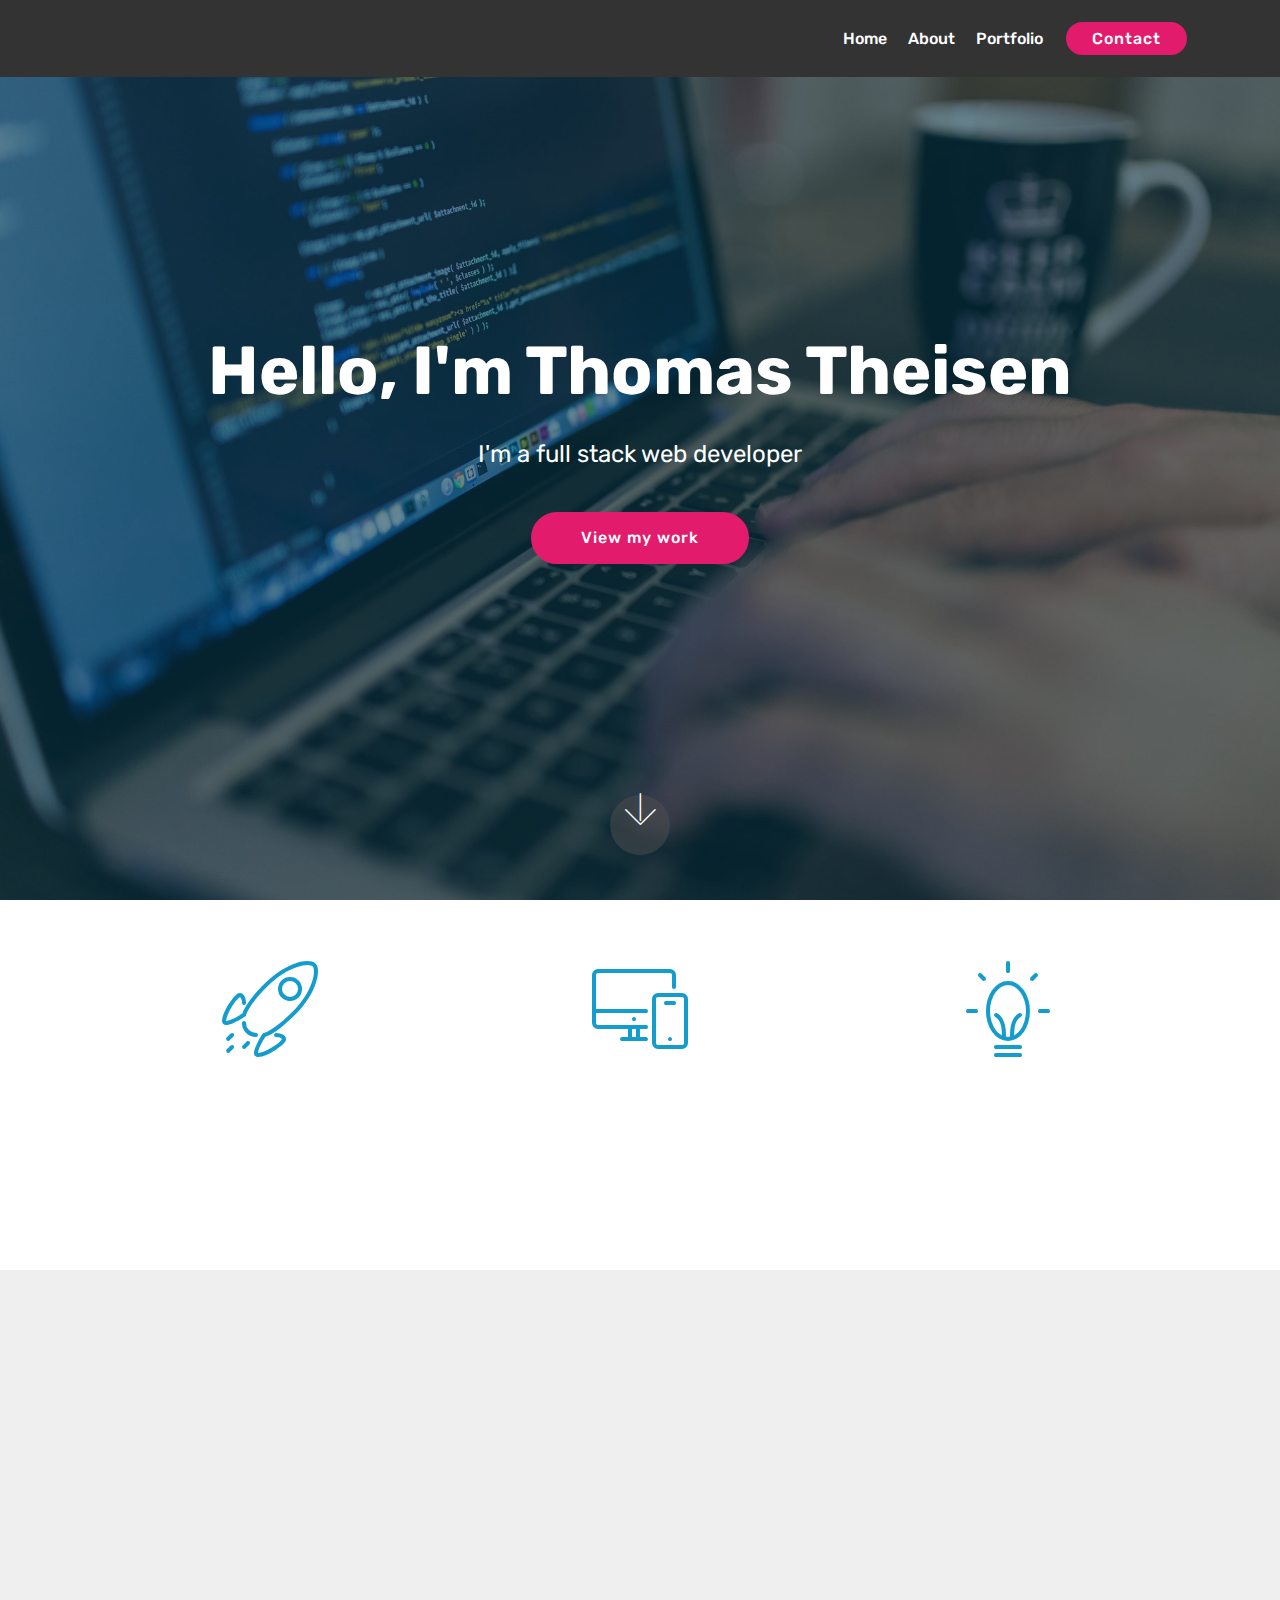
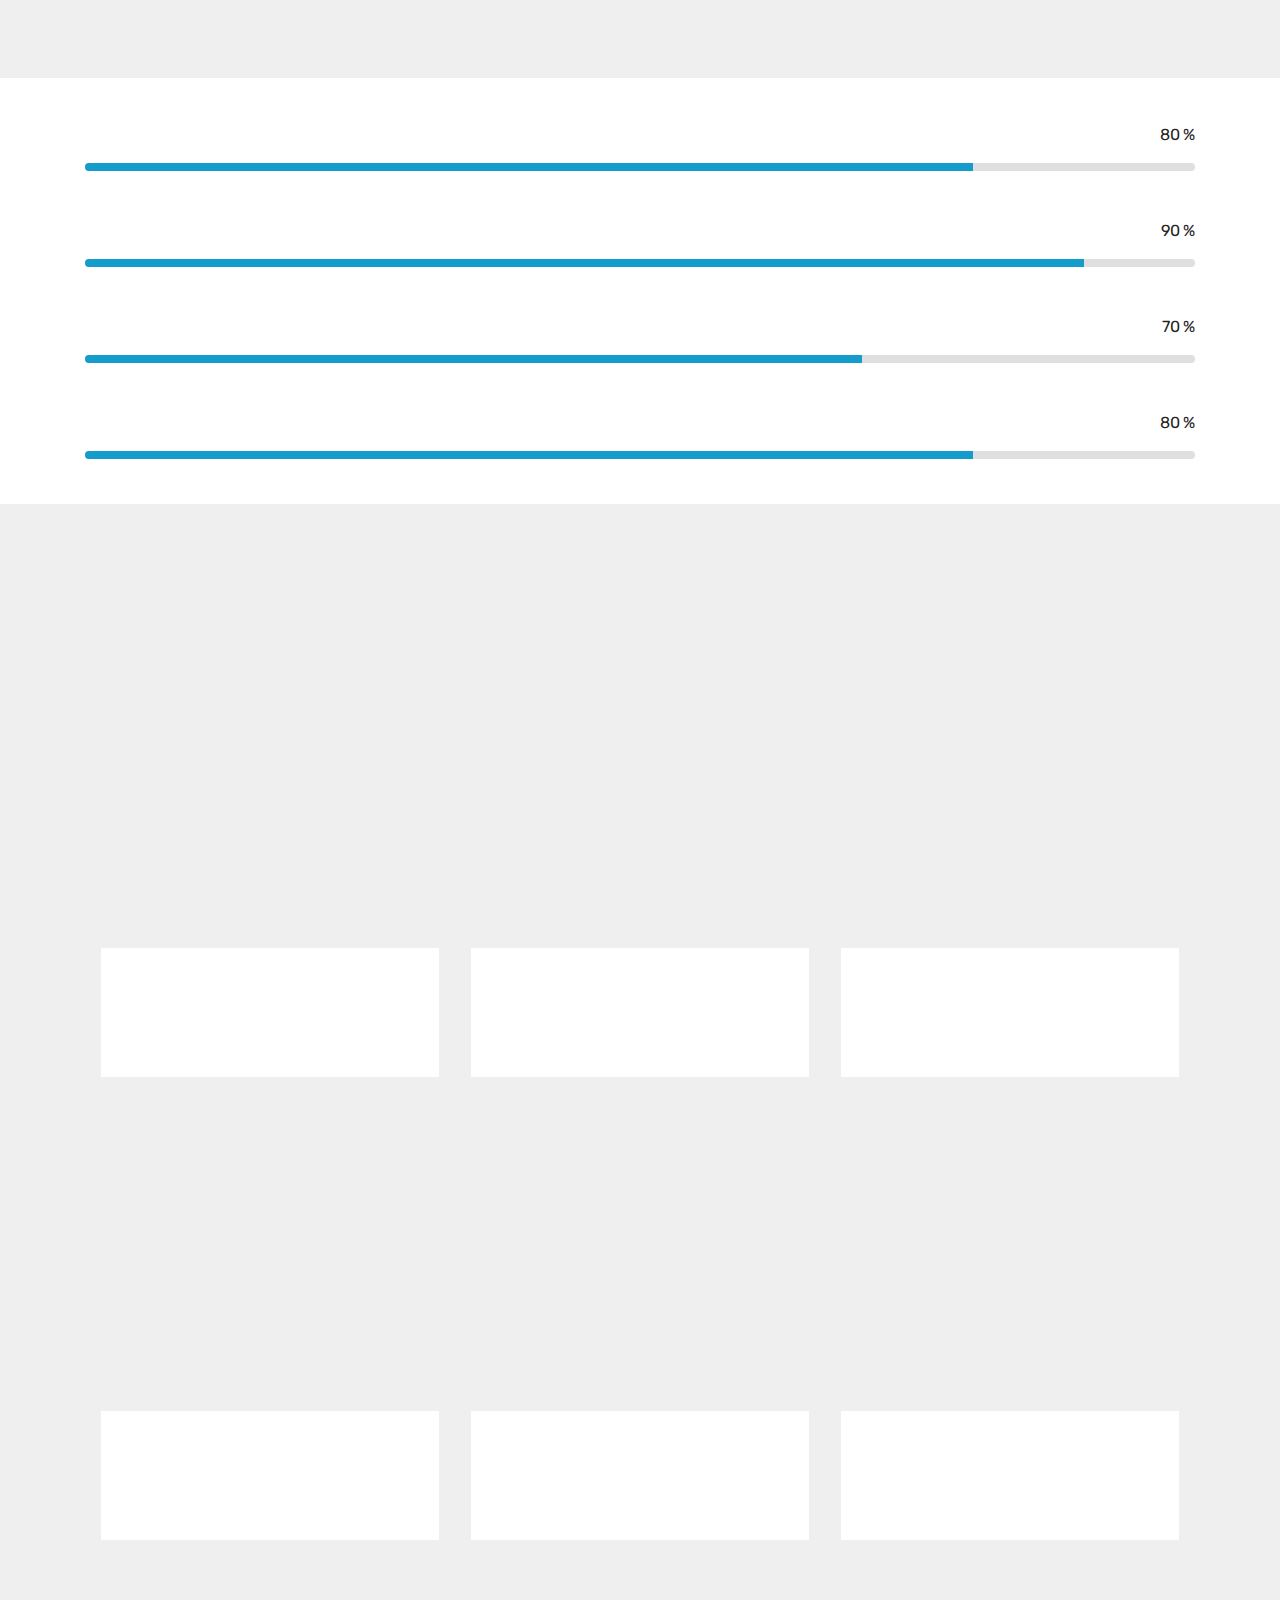
==== commit 418091bf: "Thomas Theisen" ====
--- a/index.html
+++ b/index.html
@@ -9,7 +9,7 @@
   <link rel="shortcut icon" href="assets/images/logo2.png" type="image/x-icon">
   <meta name="description" content="">
   
-  <title>Steve Harrison</title>
+  <title>Thomas Theisen</title>
   <link rel="stylesheet" href="assets/web/assets/mobirise-icons/mobirise-icons.css">
   <link rel="stylesheet" href="assets/tether/tether.min.css">
   <link rel="stylesheet" href="assets/bootstrap/css/bootstrap.min.css">
@@ -18,7 +18,6 @@
   <link rel="stylesheet" href="assets/dropdown/css/style.css">
   <link rel="stylesheet" href="assets/animatecss/animate.min.css">
   <link rel="stylesheet" href="assets/theme/css/style.css">
-  <link rel="stylesheet" href="assets/gallery/style.css">
   <link rel="stylesheet" href="assets/mobirise/css/mbr-additional.css" type="text/css">
   
   
@@ -47,33 +46,33 @@
         <div class="collapse navbar-collapse" id="navbarSupportedContent">
             <ul class="navbar-nav nav-dropdown navbar-nav-top-padding" data-app-modern-menu="true"><li class="nav-item">
                     <a class="nav-link link text-white display-4" href="index.html#header2-1">
-                        <span class="mbri-home mbr-iconfont mbr-iconfont-btn"></span>
+                        
                         Home</a>
                 </li><li class="nav-item">
                     <a class="nav-link link text-white display-4" href="index.html#services2-7">
-                        <span class="mbri-search mbr-iconfont mbr-iconfont-btn"></span>
+                        
                         About</a>
-                </li><li class="nav-item"><a class="nav-link link text-white display-4" href="index.html#content4-a"><span class="mbri-briefcase mbr-iconfont mbr-iconfont-btn"></span>
+                </li><li class="nav-item"><a class="nav-link link text-white display-4" href="index.html#features18-s">
                         
                         Portfolio</a></li></ul>
-            <div class="navbar-buttons mbr-section-btn"><a class="btn btn-sm btn-primary display-4" href="index.html#form1-e"><span class="mbri-letter mbr-iconfont mbr-iconfont-btn"></span>
+            <div class="navbar-buttons mbr-section-btn"><a class="btn btn-sm btn-primary display-4" href="index.html#form1-e">
                     
                     Contact</a></div>
         </div>
     </nav>
 </section>
 
-<section class="engine"><a href="https://mobirise.info/k">develop free website</a></section><section class="cid-qTkA127IK8 mbr-fullscreen" data-bg-video="https://www.youtube.com/watch?v=8LQSe_1D27I" id="header2-1">
-
-    
-
-    <div class="mbr-overlay" style="opacity: 0.5; background-color: rgb(7, 59, 76);"></div>
+<section class="engine"><a href="https://mobirise.info/a">online web builder</a></section><section class="cid-qTkA127IK8 mbr-fullscreen" id="header2-1">
+
+    
+
+    <div class="mbr-overlay" style="opacity: 0.6; background-color: rgb(7, 59, 76);"></div>
 
     <div class="container align-center">
         <div class="row justify-content-md-center">
             <div class="mbr-white col-md-10">
                 <h1 class="mbr-section-title mbr-bold pb-3 mbr-fonts-style display-1">
-                    Hello, I'm Steve Harrison</h1>
+                    Hello, I'm Thomas Theisen</h1>
                 
                 <p class="mbr-text pb-3 mbr-fonts-style display-5">
                     I'm a full stack web developer</p>
@@ -248,30 +247,126 @@
     </div>
 </section>
 
-<section class="mbr-section content4 cid-rnX0H92xwe" id="content4-a">
-
-    
-
-    <div class="container">
-        <div class="media-container-row">
-            <div class="title col-12 col-md-8">
-                <h2 class="align-center pb-3 mbr-fonts-style display-2">
-                    My Portfolio</h2>
-                
-                
-            </div>
-        </div>
-    </div>
-</section>
-
-<section class="mbr-gallery mbr-slider-carousel cid-rnX0XflsFR" id="gallery2-b">
-
-    
-
-    <div class="container">
-        <div><!-- Filter --><!-- Gallery --><div class="mbr-gallery-row"><div class="mbr-gallery-layout-default"><div><div><div class="mbr-gallery-item mbr-gallery-item--p4" data-video-url="false" data-tags="JAVASCRIPT"><div href="#lb-gallery2-b" data-slide-to="0" data-toggle="modal"><img src="assets/images/roambi-1-1300x825-800x508.jpg" alt="Pure JavaScript" title="Roambi"><span class="icon-focus"></span></div></div><div class="mbr-gallery-item mbr-gallery-item--p4" data-video-url="false" data-tags="Responsive"><div href="#lb-gallery2-b" data-slide-to="1" data-toggle="modal"><img src="assets/images/mystand-1-1300x825-800x508.jpg" alt="" title=""><span class="icon-focus"></span></div></div><div class="mbr-gallery-item mbr-gallery-item--p4" data-video-url="false" data-tags="JAVASCRIPT"><div href="#lb-gallery2-b" data-slide-to="2" data-toggle="modal"><img src="assets/images/powur-1-1300x825-800x508.jpg" alt="" title=""><span class="icon-focus"></span></div></div></div></div><div class="clearfix"></div></div></div><!-- Lightbox --><div data-app-prevent-settings="" class="mbr-slider modal fade carousel slide" tabindex="-1" data-keyboard="true" data-interval="false" id="lb-gallery2-b"><div class="modal-dialog"><div class="modal-content"><div class="modal-body"><div class="carousel-inner"><div class="carousel-item"><img src="assets/images/roambi-1-1300x825.jpg" alt="Pure JavaScript" title="Roambi"></div><div class="carousel-item"><img src="assets/images/mystand-1-1300x825.jpg" alt="" title=""></div><div class="carousel-item active"><img src="assets/images/powur-1-1300x825.jpg" alt="" title=""></div></div><a class="carousel-control carousel-control-prev" role="button" data-slide="prev" href="#lb-gallery2-b"><span class="mbri-left mbr-iconfont" aria-hidden="true"></span><span class="sr-only">Previous</span></a><a class="carousel-control carousel-control-next" role="button" data-slide="next" href="#lb-gallery2-b"><span class="mbri-right mbr-iconfont" aria-hidden="true"></span><span class="sr-only">Next</span></a><a class="close" href="#" role="button" data-dismiss="modal"><span class="sr-only">Close</span></a></div></div></div></div></div>
-    </div>
-
+<section class="features18 popup-btn-cards cid-rodL99egPL" id="features18-s">
+
+    
+
+    
+    <div class="container">
+        <h2 class="mbr-section-title pb-3 align-center mbr-fonts-style display-2">
+            My Portfolio</h2>
+        
+        <div class="media-container-row pt-5 ">
+            <div class="card p-3 col-12 col-md-6 col-lg-4">
+                <div class="card-wrapper ">
+                    <div class="card-img">
+                        <div class="mbr-overlay"></div>
+                        <div class="mbr-section-btn text-center"><a href="page1.html#slider2-w" class="btn btn-primary display-4">Learn More</a></div>
+                        <a href="page1.html#services2-p"><img src="assets/images/thumb-1-400x300.jpg" alt="Mobirise" title=""></a>
+                    </div>
+                    <div class="card-box">
+                        <h4 class="card-title mbr-fonts-style display-7">
+                            Roambi</h4>
+                        <p class="mbr-text mbr-fonts-style align-left display-7">
+                            Pure Javascript</p>
+                    </div>
+                </div>
+            </div>
+            <div class="card p-3 col-12 col-md-6 col-lg-4">
+                <div class="card-wrapper">
+                    <div class="card-img">
+                        <div class="mbr-overlay"></div>
+                        <div class="mbr-section-btn text-center"><a href="page2.html#slider2-w" class="btn btn-primary display-4">Learn More</a></div>
+                        <img src="assets/images/thumb-2-400x300.jpg" alt="Mobirise" title="">
+                    </div>
+                    <div class="card-box">
+                        <h4 class="card-title mbr-fonts-style display-7">
+                            WalkerTracker</h4>
+                        <p class="mbr-text mbr-fonts-style display-7">
+                           Ruby on Rails + Javascript</p>
+                    </div>
+                </div>
+            </div>
+
+            <div class="card p-3 col-12 col-md-6 col-lg-4">
+                <div class="card-wrapper">
+                    <div class="card-img">
+                        <div class="mbr-overlay"></div>
+                        <div class="mbr-section-btn text-center"><a href="page3.html#slider2-w" class="btn btn-primary display-4">Learn More</a></div>
+                        <img src="assets/images/thumb-3-400x300.jpg" alt="Mobirise" title="">
+                    </div>
+                    <div class="card-box">
+                        <h4 class="card-title mbr-fonts-style display-7">
+                            MyStand</h4>
+                        <p class="mbr-text mbr-fonts-style display-7">Node.js and Angular</p>
+                    </div>
+                </div>
+            </div>
+
+            
+        </div>
+    </div>
+</section>
+
+<section class="features18 popup-btn-cards cid-roe6paRI0T" id="features18-10">
+
+    
+
+    
+    <div class="container">
+        
+        
+        <div class="media-container-row pt-5 ">
+            <div class="card p-3 col-12 col-md-6 col-lg-4">
+                <div class="card-wrapper ">
+                    <div class="card-img">
+                        <div class="mbr-overlay"></div>
+                        <div class="mbr-section-btn text-center"><a href="page4.html#slider2-w" class="btn btn-primary display-4">Learn More</a></div>
+                        <img src="assets/images/thumb-4-400x300.jpg" alt="Mobirise" title="">
+                    </div>
+                    <div class="card-box">
+                        <h4 class="card-title mbr-fonts-style display-7">
+                            Never Surrender</h4>
+                        <p class="mbr-text mbr-fonts-style align-left display-7">
+                            Pure Javascript</p>
+                    </div>
+                </div>
+            </div>
+            <div class="card p-3 col-12 col-md-6 col-lg-4">
+                <div class="card-wrapper">
+                    <div class="card-img">
+                        <div class="mbr-overlay"></div>
+                        <div class="mbr-section-btn text-center"><a href="page5.html#slider2-w" class="btn btn-primary display-4">Learn More</a></div>
+                        <img src="assets/images/thumb-5-400x300.jpg" alt="Mobirise" title="">
+                    </div>
+                    <div class="card-box">
+                        <h4 class="card-title mbr-fonts-style display-7">
+                            Powur.com</h4>
+                        <p class="mbr-text mbr-fonts-style display-7">
+                           Ruby on Rails + Angular</p>
+                    </div>
+                </div>
+            </div>
+
+            <div class="card p-3 col-12 col-md-6 col-lg-4">
+                <div class="card-wrapper">
+                    <div class="card-img">
+                        <div class="mbr-overlay"></div>
+                        <div class="mbr-section-btn text-center"><a href="page6.html#slider2-w" class="btn btn-primary display-4">Learn More</a></div>
+                        <img src="assets/images/thumb-6-400x300.jpg" alt="Mobirise" title="">
+                    </div>
+                    <div class="card-box">
+                        <h4 class="card-title mbr-fonts-style display-7">
+                            The Mall</h4>
+                        <p class="mbr-text mbr-fonts-style display-7">
+                            Node.js + React.js</p>
+                    </div>
+                </div>
+            </div>
+
+            
+        </div>
+    </div>
 </section>
 
 <section class="mbr-section form1 cid-ro0OwFTsne" id="form1-e">
@@ -292,7 +387,7 @@
         <div class="row justify-content-center">
             <div class="media-container-column col-lg-8" data-form-type="formoid">
                 <!---Formbuilder Form--->
-                <form action="https://mobirise.com/" method="POST" class="mbr-form form-with-styler" data-form-title="Mobirise Form"><input type="hidden" name="email" data-form-email="true" value="cUYnKlNB++B+LfP0/+GQ+wSOgR/nifiyLPIwlRvI+BnrCRT0nD+Y8PiWwCFwaeA0VHrLaAVK6EWv3Ucyx2djRDvq1lubSlkP+8sJpb75x1JnXDVswHppKNfM4kPFjUAF">
+                <form action="https://mobirise.com/" method="POST" class="mbr-form form-with-styler" data-form-title="Mobirise Form"><input type="hidden" name="email" data-form-email="true" value="ikgfYIpODpIVHqvP6H5dQJhv3pRw8zFiLTT7UEK0CjZElJjS2YlqhmGWO4YZUYXjq5zCBQpg727ObhMC9G2nf6grRTeQCYSdtf7+YOB53ZxprRB9IvrdppORYTC6ymVN">
                     <div class="row row-sm-offset">
                         <div hidden="hidden" data-form-alert="" class="alert alert-success col-12">Thanks for filling out the form!</div>
                         <div hidden="hidden" data-form-alert-danger="" class="alert alert-danger col-12">
@@ -332,15 +427,8 @@
   <script src="assets/dropdown/js/script.min.js"></script>
   <script src="assets/touchswipe/jquery.touch-swipe.min.js"></script>
   <script src="assets/viewportchecker/jquery.viewportchecker.js"></script>
-  <script src="assets/ytplayer/jquery.mb.ytplayer.min.js"></script>
-  <script src="assets/vimeoplayer/jquery.mb.vimeo_player.js"></script>
-  <script src="assets/masonry/masonry.pkgd.min.js"></script>
-  <script src="assets/imagesloaded/imagesloaded.pkgd.min.js"></script>
-  <script src="assets/bootstrapcarouselswipe/bootstrap-carousel-swipe.js"></script>
+  <script src="assets/mbr-popup-btns/mbr-popup-btns.js"></script>
   <script src="assets/theme/js/script.js"></script>
-  <script src="assets/gallery/player.min.js"></script>
-  <script src="assets/gallery/script.js"></script>
-  <script src="assets/slidervideo/script.js"></script>
   <script src="assets/formoid/formoid.min.js"></script>
   
   
--- a/assets/mobirise/css/mbr-additional.css
+++ b/assets/mobirise/css/mbr-additional.css
@@ -1774,6 +1774,9 @@
 .cid-qTkzRZLJNu .dropdown-item:hover {
   color: #c1c1c1 !important;
 }
+.cid-qTkA127IK8 {
+  background-image: url("../../../assets/images/mbr-1920x1280.jpg");
+}
 .cid-rnWVFMCSUZ {
   padding-top: 45px;
   padding-bottom: 45px;
@@ -1935,75 +1938,191 @@
 .cid-rnWL2cksWN .progress_value {
   text-align: left;
 }
-.cid-rnX0H92xwe {
+.cid-rodL99egPL {
   padding-top: 45px;
   padding-bottom: 0px;
+  background-color: #efefef;
+}
+.cid-rodL99egPL .mbr-section-subtitle {
+  color: #767676;
+}
+.cid-rodL99egPL .mbr-text {
+  color: #767676;
+  text-align: center;
+}
+.cid-rodL99egPL .card {
+  display: -webkit-flex;
+  position: relative;
+  justify-content: center;
+  -webkit-justify-content: center;
+}
+.cid-rodL99egPL .card-wrapper {
+  height: 100%;
+  box-shadow: 0px 0px 0px 0px rgba(0, 0, 0, 0);
+  transition: box-shadow 0.3s;
+}
+.cid-rodL99egPL .card-wrapper .card-img {
+  display: -webkit-flex;
+  flex-direction: column;
+  align-items: center;
+  justify-content: center;
+  position: relative;
+  overflow: hidden;
+  border-bottom-right-radius: 0;
+  border-bottom-left-radius: 0;
+  -webkit-flex-direction: column;
+  -webkit-align-items: center;
+  -webkit-justify-content: center;
+}
+.cid-rodL99egPL .card-wrapper .card-img .mbr-overlay {
+  background-color: #efefef;
+  display: none;
+  transition: opacity .3s;
+}
+.cid-rodL99egPL .card-wrapper .card-img .mbr-section-btn {
+  display: flex;
+  position: absolute;
+  transition: opacity .3s;
+  width: 100%;
+  margin: auto;
+  left: 0;
+  justify-content: center;
+  align-items: center;
+  -webkit-justify-content: center;
+  -webkit-align-items: center;
+}
+.cid-rodL99egPL .card-wrapper .card-img img {
+  width: 100%;
+}
+.cid-rodL99egPL .card-wrapper .card-box {
   background-color: #ffffff;
-}
-.cid-rnX0H92xwe .mbr-section-subtitle {
+  padding: 0 2rem 2rem 2rem;
+  border-bottom-left-radius: 0;
+  border-bottom-right-radius: 0;
+}
+.cid-rodL99egPL .card-wrapper .card-box h4 {
+  font-weight: 500;
+  margin-bottom: 0;
+  padding-top: 2rem;
+}
+.cid-rodL99egPL .card-wrapper .card-box p {
+  margin-bottom: 0;
+  padding-top: 1.5rem;
+}
+.cid-rodL99egPL .card-wrapper:hover {
+  box-shadow: 0px 0px 30px 0px rgba(0, 0, 0, 0.05);
+  transition: box-shadow 0.3s;
+}
+.cid-rodL99egPL .popup-btn .mbr-overlay {
+  display: block !important;
+  opacity: 0;
+}
+.cid-rodL99egPL .popup-btn .mbr-section-btn {
+  height: 100%;
+  display: -webkit-flex !important;
+  opacity: 0;
+}
+.cid-rodL99egPL .popup-btn:hover .mbr-overlay {
+  opacity: .5;
+}
+.cid-rodL99egPL .popup-btn:hover .mbr-section-btn {
+  opacity: 1;
+}
+.cid-rodL99egPL .card-title {
+  text-align: center;
+}
+.cid-roe6paRI0T {
+  padding-top: 0px;
+  padding-bottom: 45px;
+  background-color: #efefef;
+}
+.cid-roe6paRI0T .mbr-section-subtitle {
   color: #767676;
 }
-.cid-rnX0XflsFR {
-  padding-top: 15px;
-  padding-bottom: 45px;
+.cid-roe6paRI0T .mbr-text {
+  color: #767676;
+  text-align: center;
+}
+.cid-roe6paRI0T .card {
+  display: -webkit-flex;
+  position: relative;
+  justify-content: center;
+  -webkit-justify-content: center;
+}
+.cid-roe6paRI0T .card-wrapper {
+  height: 100%;
+  box-shadow: 0px 0px 0px 0px rgba(0, 0, 0, 0);
+  transition: box-shadow 0.3s;
+}
+.cid-roe6paRI0T .card-wrapper .card-img {
+  display: -webkit-flex;
+  flex-direction: column;
+  align-items: center;
+  justify-content: center;
+  position: relative;
+  overflow: hidden;
+  border-bottom-right-radius: 0;
+  border-bottom-left-radius: 0;
+  -webkit-flex-direction: column;
+  -webkit-align-items: center;
+  -webkit-justify-content: center;
+}
+.cid-roe6paRI0T .card-wrapper .card-img .mbr-overlay {
+  background-color: #efefef;
+  display: none;
+  transition: opacity .3s;
+}
+.cid-roe6paRI0T .card-wrapper .card-img .mbr-section-btn {
+  display: flex;
+  position: absolute;
+  transition: opacity .3s;
+  width: 100%;
+  margin: auto;
+  left: 0;
+  justify-content: center;
+  align-items: center;
+  -webkit-justify-content: center;
+  -webkit-align-items: center;
+}
+.cid-roe6paRI0T .card-wrapper .card-img img {
+  width: 100%;
+}
+.cid-roe6paRI0T .card-wrapper .card-box {
   background-color: #ffffff;
-}
-.cid-rnX0XflsFR .mbr-slider .carousel-control {
-  background: #1b1b1b;
-}
-.cid-rnX0XflsFR .mbr-slider .carousel-control-prev {
-  left: 0;
-  margin-left: 2.5rem;
-}
-.cid-rnX0XflsFR .mbr-slider .carousel-control-next {
-  right: 0;
-  margin-right: 2.5rem;
-}
-.cid-rnX0XflsFR .mbr-slider .modal-body .close {
-  background: #1b1b1b;
-}
-.cid-rnX0XflsFR .mbr-gallery-item > div::before {
-  content: '';
-  position: absolute;
-  left: 0;
-  top: 0;
-  width: 100%;
+  padding: 0 2rem 2rem 2rem;
+  border-bottom-left-radius: 0;
+  border-bottom-right-radius: 0;
+}
+.cid-roe6paRI0T .card-wrapper .card-box h4 {
+  font-weight: 500;
+  margin-bottom: 0;
+  padding-top: 2rem;
+}
+.cid-roe6paRI0T .card-wrapper .card-box p {
+  margin-bottom: 0;
+  padding-top: 1.5rem;
+}
+.cid-roe6paRI0T .card-wrapper:hover {
+  box-shadow: 0px 0px 30px 0px rgba(0, 0, 0, 0.05);
+  transition: box-shadow 0.3s;
+}
+.cid-roe6paRI0T .popup-btn .mbr-overlay {
+  display: block !important;
+  opacity: 0;
+}
+.cid-roe6paRI0T .popup-btn .mbr-section-btn {
   height: 100%;
-  background: #e31b6d;
+  display: -webkit-flex !important;
   opacity: 0;
-  -webkit-transition: 0.2s opacity ease-in-out;
-  transition: 0.2s opacity ease-in-out;
-  background: linear-gradient(to left, #e31b6d, #ffffff) !important;
-}
-.cid-rnX0XflsFR .mbr-gallery-item > div:hover .mbr-gallery-title::before {
-  background: transparent !important;
-}
-.cid-rnX0XflsFR .mbr-gallery-item > div:hover:before {
-  opacity: 0.5 !important;
-}
-.cid-rnX0XflsFR .mbr-gallery-title {
-  font-size: .9em;
-  position: absolute;
-  display: block;
-  width: 100%;
-  bottom: 0;
-  padding: 1rem;
-  color: #fff;
-  z-index: 2;
-}
-.cid-rnX0XflsFR .mbr-gallery-title:before {
-  content: " ";
-  width: 100%;
-  height: 100%;
-  top: 0;
-  left: 0;
-  z-index: -1;
-  position: absolute;
-  background: #e31b6d !important;
-  opacity: 0.5;
-  -webkit-transition: 0.2s background ease-in-out;
-  transition: 0.2s background ease-in-out;
-  background: linear-gradient(to left, #e31b6d, #ffffff) !important;
+}
+.cid-roe6paRI0T .popup-btn:hover .mbr-overlay {
+  opacity: .5;
+}
+.cid-roe6paRI0T .popup-btn:hover .mbr-section-btn {
+  opacity: 1;
+}
+.cid-roe6paRI0T .card-title {
+  text-align: center;
 }
 .cid-ro0OwFTsne {
   padding-top: 90px;
@@ -2032,3 +2151,4017 @@
 .cid-ro0OwFTsne LABEL {
   color: #ffffff;
 }
+.cid-qTkzRZLJNu .navbar {
+  padding: .5rem 0;
+  background: #333333;
+  transition: none;
+  min-height: 77px;
+}
+.cid-qTkzRZLJNu .navbar-dropdown.bg-color.transparent.opened {
+  background: #333333;
+}
+.cid-qTkzRZLJNu a {
+  font-style: normal;
+}
+.cid-qTkzRZLJNu .nav-item span {
+  padding-right: 0.4em;
+  line-height: 0.5em;
+  vertical-align: text-bottom;
+  position: relative;
+  text-decoration: none;
+}
+.cid-qTkzRZLJNu .nav-item a {
+  display: flex;
+  align-items: center;
+  justify-content: center;
+  padding: 0.7rem 0 !important;
+  margin: 0rem .65rem !important;
+}
+.cid-qTkzRZLJNu .nav-item:focus,
+.cid-qTkzRZLJNu .nav-link:focus {
+  outline: none;
+}
+.cid-qTkzRZLJNu .btn {
+  padding: 0.4rem 1.5rem;
+  display: inline-flex;
+  align-items: center;
+}
+.cid-qTkzRZLJNu .btn .mbr-iconfont {
+  font-size: 1.6rem;
+}
+.cid-qTkzRZLJNu .menu-logo {
+  margin-right: auto;
+}
+.cid-qTkzRZLJNu .menu-logo .navbar-brand {
+  display: flex;
+  margin-left: 5rem;
+  padding: 0;
+  transition: padding .2s;
+  min-height: 3.8rem;
+  align-items: center;
+}
+.cid-qTkzRZLJNu .menu-logo .navbar-brand .navbar-caption-wrap {
+  display: -webkit-flex;
+  -webkit-align-items: center;
+  align-items: center;
+  word-break: break-word;
+  min-width: 7rem;
+  margin: .3rem 0;
+}
+.cid-qTkzRZLJNu .menu-logo .navbar-brand .navbar-caption-wrap .navbar-caption {
+  line-height: 1.2rem !important;
+  padding-right: 2rem;
+}
+.cid-qTkzRZLJNu .menu-logo .navbar-brand .navbar-logo {
+  font-size: 4rem;
+  transition: font-size 0.25s;
+}
+.cid-qTkzRZLJNu .menu-logo .navbar-brand .navbar-logo img {
+  display: flex;
+}
+.cid-qTkzRZLJNu .menu-logo .navbar-brand .navbar-logo .mbr-iconfont {
+  transition: font-size 0.25s;
+}
+.cid-qTkzRZLJNu .navbar-toggleable-sm .navbar-collapse {
+  justify-content: flex-end;
+  -webkit-justify-content: flex-end;
+  padding-right: 5rem;
+  width: auto;
+}
+.cid-qTkzRZLJNu .navbar-toggleable-sm .navbar-collapse .navbar-nav {
+  flex-wrap: wrap;
+  -webkit-flex-wrap: wrap;
+  padding-left: 0;
+}
+.cid-qTkzRZLJNu .navbar-toggleable-sm .navbar-collapse .navbar-nav .nav-item {
+  -webkit-align-self: center;
+  align-self: center;
+}
+.cid-qTkzRZLJNu .navbar-toggleable-sm .navbar-collapse .navbar-buttons {
+  padding-left: 0;
+  padding-bottom: 0;
+}
+.cid-qTkzRZLJNu .dropdown .dropdown-menu {
+  background: #333333;
+  display: none;
+  position: absolute;
+  min-width: 5rem;
+  padding-top: 1.4rem;
+  padding-bottom: 1.4rem;
+  text-align: left;
+}
+.cid-qTkzRZLJNu .dropdown .dropdown-menu .dropdown-item {
+  width: auto;
+  padding: 0.235em 1.5385em 0.235em 1.5385em !important;
+}
+.cid-qTkzRZLJNu .dropdown .dropdown-menu .dropdown-item::after {
+  right: 0.5rem;
+}
+.cid-qTkzRZLJNu .dropdown .dropdown-menu .dropdown-submenu {
+  margin: 0;
+}
+.cid-qTkzRZLJNu .dropdown.open > .dropdown-menu {
+  display: block;
+}
+.cid-qTkzRZLJNu .navbar-toggleable-sm.opened:after {
+  position: absolute;
+  width: 100vw;
+  height: 100vh;
+  content: '';
+  background-color: rgba(0, 0, 0, 0.1);
+  left: 0;
+  bottom: 0;
+  transform: translateY(100%);
+  -webkit-transform: translateY(100%);
+  z-index: 1000;
+}
+.cid-qTkzRZLJNu .navbar.navbar-short {
+  min-height: 60px;
+  transition: all .2s;
+}
+.cid-qTkzRZLJNu .navbar.navbar-short .navbar-toggler-right {
+  top: 20px;
+}
+.cid-qTkzRZLJNu .navbar.navbar-short .navbar-logo a {
+  font-size: 2.5rem !important;
+  line-height: 2.5rem;
+  transition: font-size 0.25s;
+}
+.cid-qTkzRZLJNu .navbar.navbar-short .navbar-logo a .mbr-iconfont {
+  font-size: 2.5rem !important;
+}
+.cid-qTkzRZLJNu .navbar.navbar-short .navbar-logo a img {
+  height: 3rem !important;
+}
+.cid-qTkzRZLJNu .navbar.navbar-short .navbar-brand {
+  min-height: 3rem;
+}
+.cid-qTkzRZLJNu button.navbar-toggler {
+  width: 31px;
+  height: 18px;
+  cursor: pointer;
+  transition: all .2s;
+  top: 1.5rem;
+  right: 1rem;
+}
+.cid-qTkzRZLJNu button.navbar-toggler:focus {
+  outline: none;
+}
+.cid-qTkzRZLJNu button.navbar-toggler .hamburger span {
+  position: absolute;
+  right: 0;
+  width: 30px;
+  height: 2px;
+  border-right: 5px;
+  background-color: #ffffff;
+}
+.cid-qTkzRZLJNu button.navbar-toggler .hamburger span:nth-child(1) {
+  top: 0;
+  transition: all .2s;
+}
+.cid-qTkzRZLJNu button.navbar-toggler .hamburger span:nth-child(2) {
+  top: 8px;
+  transition: all .15s;
+}
+.cid-qTkzRZLJNu button.navbar-toggler .hamburger span:nth-child(3) {
+  top: 8px;
+  transition: all .15s;
+}
+.cid-qTkzRZLJNu button.navbar-toggler .hamburger span:nth-child(4) {
+  top: 16px;
+  transition: all .2s;
+}
+.cid-qTkzRZLJNu nav.opened .hamburger span:nth-child(1) {
+  top: 8px;
+  width: 0;
+  opacity: 0;
+  right: 50%;
+  transition: all .2s;
+}
+.cid-qTkzRZLJNu nav.opened .hamburger span:nth-child(2) {
+  -webkit-transform: rotate(45deg);
+  transform: rotate(45deg);
+  transition: all .25s;
+}
+.cid-qTkzRZLJNu nav.opened .hamburger span:nth-child(3) {
+  -webkit-transform: rotate(-45deg);
+  transform: rotate(-45deg);
+  transition: all .25s;
+}
+.cid-qTkzRZLJNu nav.opened .hamburger span:nth-child(4) {
+  top: 8px;
+  width: 0;
+  opacity: 0;
+  right: 50%;
+  transition: all .2s;
+}
+.cid-qTkzRZLJNu .collapsed.navbar-expand {
+  flex-direction: column;
+}
+.cid-qTkzRZLJNu .collapsed .btn {
+  display: flex;
+}
+.cid-qTkzRZLJNu .collapsed .navbar-collapse {
+  display: none !important;
+  padding-right: 0 !important;
+}
+.cid-qTkzRZLJNu .collapsed .navbar-collapse.collapsing,
+.cid-qTkzRZLJNu .collapsed .navbar-collapse.show {
+  display: block !important;
+}
+.cid-qTkzRZLJNu .collapsed .navbar-collapse.collapsing .navbar-nav,
+.cid-qTkzRZLJNu .collapsed .navbar-collapse.show .navbar-nav {
+  display: block;
+  text-align: center;
+}
+.cid-qTkzRZLJNu .collapsed .navbar-collapse.collapsing .navbar-nav .nav-item,
+.cid-qTkzRZLJNu .collapsed .navbar-collapse.show .navbar-nav .nav-item {
+  clear: both;
+}
+.cid-qTkzRZLJNu .collapsed .navbar-collapse.collapsing .navbar-buttons,
+.cid-qTkzRZLJNu .collapsed .navbar-collapse.show .navbar-buttons {
+  text-align: center;
+}
+.cid-qTkzRZLJNu .collapsed .navbar-collapse.collapsing .navbar-buttons:last-child,
+.cid-qTkzRZLJNu .collapsed .navbar-collapse.show .navbar-buttons:last-child {
+  margin-bottom: 1rem;
+}
+.cid-qTkzRZLJNu .collapsed button.navbar-toggler {
+  display: block;
+}
+.cid-qTkzRZLJNu .collapsed .navbar-brand {
+  margin-left: 1rem !important;
+}
+.cid-qTkzRZLJNu .collapsed .navbar-toggleable-sm {
+  flex-direction: column;
+  -webkit-flex-direction: column;
+}
+.cid-qTkzRZLJNu .collapsed .dropdown .dropdown-menu {
+  width: 100%;
+  text-align: center;
+  position: relative;
+  opacity: 0;
+  display: block;
+  height: 0;
+  visibility: hidden;
+  padding: 0;
+  transition-duration: .5s;
+  transition-property: opacity,padding,height;
+}
+.cid-qTkzRZLJNu .collapsed .dropdown.open > .dropdown-menu {
+  position: relative;
+  opacity: 1;
+  height: auto;
+  padding: 1.4rem 0;
+  visibility: visible;
+}
+.cid-qTkzRZLJNu .collapsed .dropdown .dropdown-submenu {
+  left: 0;
+  text-align: center;
+  width: 100%;
+}
+.cid-qTkzRZLJNu .collapsed .dropdown .dropdown-toggle[data-toggle="dropdown-submenu"]::after {
+  margin-top: 0;
+  position: inherit;
+  right: 0;
+  top: 50%;
+  display: inline-block;
+  width: 0;
+  height: 0;
+  margin-left: .3em;
+  vertical-align: middle;
+  content: "";
+  border-top: .30em solid;
+  border-right: .30em solid transparent;
+  border-left: .30em solid transparent;
+}
+@media (max-width: 991px) {
+  .cid-qTkzRZLJNu .navbar-expand {
+    flex-direction: column;
+  }
+  .cid-qTkzRZLJNu img {
+    height: 3.8rem !important;
+  }
+  .cid-qTkzRZLJNu .btn {
+    display: flex;
+  }
+  .cid-qTkzRZLJNu button.navbar-toggler {
+    display: block;
+  }
+  .cid-qTkzRZLJNu .navbar-brand {
+    margin-left: 1rem !important;
+  }
+  .cid-qTkzRZLJNu .navbar-toggleable-sm {
+    flex-direction: column;
+    -webkit-flex-direction: column;
+  }
+  .cid-qTkzRZLJNu .navbar-collapse {
+    display: none !important;
+    padding-right: 0 !important;
+  }
+  .cid-qTkzRZLJNu .navbar-collapse.collapsing,
+  .cid-qTkzRZLJNu .navbar-collapse.show {
+    display: block !important;
+  }
+  .cid-qTkzRZLJNu .navbar-collapse.collapsing .navbar-nav,
+  .cid-qTkzRZLJNu .navbar-collapse.show .navbar-nav {
+    display: block;
+    text-align: center;
+  }
+  .cid-qTkzRZLJNu .navbar-collapse.collapsing .navbar-nav .nav-item,
+  .cid-qTkzRZLJNu .navbar-collapse.show .navbar-nav .nav-item {
+    clear: both;
+  }
+  .cid-qTkzRZLJNu .navbar-collapse.collapsing .navbar-buttons,
+  .cid-qTkzRZLJNu .navbar-collapse.show .navbar-buttons {
+    text-align: center;
+  }
+  .cid-qTkzRZLJNu .navbar-collapse.collapsing .navbar-buttons:last-child,
+  .cid-qTkzRZLJNu .navbar-collapse.show .navbar-buttons:last-child {
+    margin-bottom: 1rem;
+  }
+  .cid-qTkzRZLJNu .dropdown .dropdown-menu {
+    width: 100%;
+    text-align: center;
+    position: relative;
+    opacity: 0;
+    display: block;
+    height: 0;
+    visibility: hidden;
+    padding: 0;
+    transition-duration: .5s;
+    transition-property: opacity,padding,height;
+  }
+  .cid-qTkzRZLJNu .dropdown.open > .dropdown-menu {
+    position: relative;
+    opacity: 1;
+    height: auto;
+    padding: 1.4rem 0;
+    visibility: visible;
+  }
+  .cid-qTkzRZLJNu .dropdown .dropdown-submenu {
+    left: 0;
+    text-align: center;
+    width: 100%;
+  }
+  .cid-qTkzRZLJNu .dropdown .dropdown-toggle[data-toggle="dropdown-submenu"]::after {
+    margin-top: 0;
+    position: inherit;
+    right: 0;
+    top: 50%;
+    display: inline-block;
+    width: 0;
+    height: 0;
+    margin-left: .3em;
+    vertical-align: middle;
+    content: "";
+    border-top: .30em solid;
+    border-right: .30em solid transparent;
+    border-left: .30em solid transparent;
+  }
+}
+@media (min-width: 767px) {
+  .cid-qTkzRZLJNu .menu-logo {
+    flex-shrink: 0;
+  }
+}
+.cid-qTkzRZLJNu .navbar-collapse {
+  flex-basis: auto;
+}
+.cid-qTkzRZLJNu .nav-link:hover,
+.cid-qTkzRZLJNu .dropdown-item:hover {
+  color: #c1c1c1 !important;
+}
+.cid-rodSJ9Svxk {
+  padding-top: 120px;
+  padding-bottom: 45px;
+  background-color: #ffffff;
+}
+.cid-rodSJ9Svxk .content-slider {
+  display: -webkit-flex;
+  justify-content: center;
+  -webkit-justify-content: center;
+}
+.cid-rodSJ9Svxk .modal-body .close {
+  background: #1b1b1b;
+}
+.cid-rodSJ9Svxk .modal-body .close span {
+  font-style: normal;
+}
+.cid-rodSJ9Svxk .carousel-inner > .active,
+.cid-rodSJ9Svxk .carousel-inner > .next,
+.cid-rodSJ9Svxk .carousel-inner > .prev {
+  display: -webkit-flex;
+}
+.cid-rodSJ9Svxk .carousel-control .icon-next,
+.cid-rodSJ9Svxk .carousel-control .icon-prev {
+  margin-top: -18px;
+  font-size: 40px;
+  line-height: 27px;
+}
+.cid-rodSJ9Svxk .carousel-control:hover {
+  background: #1b1b1b;
+  color: #fff;
+  opacity: 1;
+}
+@media (max-width: 767px) {
+  .cid-rodSJ9Svxk .container .carousel-control {
+    margin-bottom: 0;
+  }
+  .cid-rodSJ9Svxk .content-slider-wrap {
+    width: 100%!important;
+  }
+}
+.cid-rodSJ9Svxk .boxed-slider {
+  position: relative;
+  padding: 93px 0;
+}
+.cid-rodSJ9Svxk .boxed-slider > div {
+  position: relative;
+}
+.cid-rodSJ9Svxk .container img {
+  width: 100%;
+}
+.cid-rodSJ9Svxk .container img + .row {
+  position: absolute;
+  top: 50%;
+  left: 0;
+  right: 0;
+  -webkit-transform: translateY(-50%);
+  -moz-transform: translateY(-50%);
+  transform: translateY(-50%);
+  z-index: 2;
+}
+.cid-rodSJ9Svxk .mbr-section {
+  padding: 0;
+  background-attachment: scroll;
+}
+.cid-rodSJ9Svxk .mbr-table-cell {
+  padding: 0;
+}
+.cid-rodSJ9Svxk .container .carousel-indicators {
+  margin-bottom: 3px;
+}
+.cid-rodSJ9Svxk .carousel-caption {
+  top: 50%;
+  right: 0;
+  bottom: auto;
+  left: 0;
+  display: -webkit-flex;
+  align-items: center;
+  -webkit-transform: translateY(-50%);
+  transform: translateY(-50%);
+  -webkit-align-items: center;
+}
+.cid-rodSJ9Svxk .mbr-overlay {
+  z-index: 1;
+}
+.cid-rodSJ9Svxk .container-slide.container {
+  width: 100%;
+  min-height: 100vh;
+  padding: 0;
+}
+.cid-rodSJ9Svxk .carousel-item {
+  background-position: 50% 50%;
+  background-repeat: no-repeat;
+  background-size: cover;
+  -o-transition: -o-transform 0.6s ease-in-out;
+  -webkit-transition: -webkit-transform 0.6s ease-in-out;
+  transition: transform 0.6s ease-in-out, -webkit-transform 0.6s ease-in-out, -o-transform 0.6s ease-in-out;
+  -webkit-backface-visibility: hidden;
+  backface-visibility: hidden;
+  -webkit-perspective: 1000px;
+  perspective: 1000px;
+}
+@media (max-width: 576px) {
+  .cid-rodSJ9Svxk .carousel-item .container {
+    width: 100%;
+  }
+}
+.cid-rodSJ9Svxk .carousel-item-next.carousel-item-left,
+.cid-rodSJ9Svxk .carousel-item-prev.carousel-item-right {
+  -webkit-transform: translate3d(0, 0, 0);
+  transform: translate3d(0, 0, 0);
+}
+.cid-rodSJ9Svxk .active.carousel-item-right,
+.cid-rodSJ9Svxk .carousel-item-next {
+  -webkit-transform: translate3d(100%, 0, 0);
+  transform: translate3d(100%, 0, 0);
+}
+.cid-rodSJ9Svxk .active.carousel-item-left,
+.cid-rodSJ9Svxk .carousel-item-prev {
+  -webkit-transform: translate3d(-100%, 0, 0);
+  transform: translate3d(-100%, 0, 0);
+}
+.cid-rodSJ9Svxk .mbr-slider .carousel-control {
+  top: 50%;
+  width: 50px;
+  height: 50px;
+  margin-top: -1.5rem;
+  font-size: 35px;
+  background-color: rgba(0, 0, 0, 0.5);
+  border: 2px solid #fff;
+  border-radius: 50%;
+  transition: all .3s;
+}
+.cid-rodSJ9Svxk .mbr-slider .carousel-control.carousel-control-prev {
+  left: 0;
+  margin-left: 2.5rem;
+}
+.cid-rodSJ9Svxk .mbr-slider .carousel-control.carousel-control-next {
+  right: 0;
+  margin-right: 2.5rem;
+}
+.cid-rodSJ9Svxk .mbr-slider .carousel-control .mbr-iconfont {
+  font-size: 1.5rem;
+}
+@media (max-width: 767px) {
+  .cid-rodSJ9Svxk .mbr-slider .carousel-control {
+    top: auto;
+    bottom: 1rem;
+  }
+}
+.cid-rodSJ9Svxk .mbr-slider .carousel-indicators {
+  position: absolute;
+  bottom: 0;
+  margin-bottom: 1.5rem !important;
+}
+.cid-rodSJ9Svxk .mbr-slider .carousel-indicators li {
+  max-width: 15px;
+  height: 15px;
+  max-height: 15px;
+  margin: 3px;
+  background-color: rgba(0, 0, 0, 0.5);
+  border: 2px solid #fff;
+  border-radius: 50%;
+  opacity: .5;
+  transition: all .3s;
+}
+.cid-rodSJ9Svxk .mbr-slider .carousel-indicators li.active,
+.cid-rodSJ9Svxk .mbr-slider .carousel-indicators li:hover {
+  opacity: .9;
+}
+.cid-rodSJ9Svxk .mbr-slider .carousel-indicators li::after,
+.cid-rodSJ9Svxk .mbr-slider .carousel-indicators li::before {
+  content: none;
+}
+.cid-rodSJ9Svxk .mbr-slider .carousel-indicators.ie-fix {
+  left: 50%;
+  display: block;
+  width: 60%;
+  margin-left: -30%;
+  text-align: center;
+}
+@media (max-width: 576px) {
+  .cid-rodSJ9Svxk .mbr-slider .carousel-indicators {
+    display: none !important;
+  }
+}
+.cid-rodSJ9Svxk .mbr-slider > .container img {
+  width: 100%;
+}
+.cid-rodSJ9Svxk .mbr-slider > .container img + .row {
+  position: absolute;
+  top: 50%;
+  right: 0;
+  left: 0;
+  z-index: 2;
+  -moz-transform: translateY(-50%);
+  -webkit-transform: translateY(-50%);
+  transform: translateY(-50%);
+}
+.cid-rodSJ9Svxk .mbr-slider > .container .carousel-indicators {
+  margin-bottom: 3px;
+}
+@media (max-width: 576px) {
+  .cid-rodSJ9Svxk .mbr-slider > .container .carousel-control {
+    margin-bottom: 0;
+  }
+}
+.cid-rodSJ9Svxk .mbr-slider .mbr-section {
+  padding: 0;
+  background-attachment: scroll;
+}
+.cid-rodSJ9Svxk .mbr-slider .mbr-table-cell {
+  padding: 0;
+}
+.cid-rodSJ9Svxk .carousel-item .container.container-slide {
+  position: initial;
+  width: auto;
+  min-height: 0;
+}
+.cid-rodSJ9Svxk .full-screen .slider-fullscreen-image {
+  min-height: 100vh;
+  background-repeat: no-repeat;
+  background-position: 50% 50%;
+  background-size: cover;
+}
+.cid-rodSJ9Svxk .full-screen .slider-fullscreen-image.active {
+  display: -o-flex;
+}
+.cid-rodSJ9Svxk .full-screen .container {
+  width: auto;
+  padding-right: 0;
+  padding-left: 0;
+}
+.cid-rodSJ9Svxk .full-screen .carousel-item .container.container-slide {
+  width: 100%;
+  min-height: 100vh;
+  padding: 0;
+}
+.cid-rodSJ9Svxk .full-screen .carousel-item .container.container-slide img {
+  display: none;
+}
+.cid-rodSJ9Svxk .mbr-background-video-preview {
+  position: absolute;
+  top: 0;
+  right: 0;
+  bottom: 0;
+  left: 0;
+}
+.cid-rodSJ9Svxk .mbr-overlay ~ .container-slide {
+  z-index: auto;
+}
+.cid-rodSJ9Svxk .mbr-slider.slide .container {
+  overflow: hidden;
+  padding: 0;
+}
+.cid-rodSJ9Svxk .carousel-inner {
+  height: 100%;
+}
+.cid-rodSJ9Svxk .slider-fullscreen-image {
+  height: 100%;
+  background: transparent !important;
+}
+.cid-rodSJ9Svxk .image_wrapper {
+  height: 540px;
+  width: 100%;
+  position: relative;
+  display: inline-block;
+}
+.cid-rodSJ9Svxk .image_wrapper img {
+  width: auto !important;
+  height: 100%;
+}
+.cid-rodSJ9Svxk .carousel-item .container-slide {
+  text-align: center;
+}
+.cid-rodSJ9Svxk .content-slider-wrap {
+  width: 79%;
+}
+.cid-rodWq279qS {
+  padding-top: 0px;
+  padding-bottom: 30px;
+  background-color: #ffffff;
+}
+.cid-rodWq279qS .mbr-section-subtitle {
+  color: #767676;
+}
+.cid-rodWq279qS .mbr-section-subtitle DIV {
+  text-align: left;
+}
+.cid-qTkzRZLJNu .navbar {
+  padding: .5rem 0;
+  background: #333333;
+  transition: none;
+  min-height: 77px;
+}
+.cid-qTkzRZLJNu .navbar-dropdown.bg-color.transparent.opened {
+  background: #333333;
+}
+.cid-qTkzRZLJNu a {
+  font-style: normal;
+}
+.cid-qTkzRZLJNu .nav-item span {
+  padding-right: 0.4em;
+  line-height: 0.5em;
+  vertical-align: text-bottom;
+  position: relative;
+  text-decoration: none;
+}
+.cid-qTkzRZLJNu .nav-item a {
+  display: flex;
+  align-items: center;
+  justify-content: center;
+  padding: 0.7rem 0 !important;
+  margin: 0rem .65rem !important;
+}
+.cid-qTkzRZLJNu .nav-item:focus,
+.cid-qTkzRZLJNu .nav-link:focus {
+  outline: none;
+}
+.cid-qTkzRZLJNu .btn {
+  padding: 0.4rem 1.5rem;
+  display: inline-flex;
+  align-items: center;
+}
+.cid-qTkzRZLJNu .btn .mbr-iconfont {
+  font-size: 1.6rem;
+}
+.cid-qTkzRZLJNu .menu-logo {
+  margin-right: auto;
+}
+.cid-qTkzRZLJNu .menu-logo .navbar-brand {
+  display: flex;
+  margin-left: 5rem;
+  padding: 0;
+  transition: padding .2s;
+  min-height: 3.8rem;
+  align-items: center;
+}
+.cid-qTkzRZLJNu .menu-logo .navbar-brand .navbar-caption-wrap {
+  display: -webkit-flex;
+  -webkit-align-items: center;
+  align-items: center;
+  word-break: break-word;
+  min-width: 7rem;
+  margin: .3rem 0;
+}
+.cid-qTkzRZLJNu .menu-logo .navbar-brand .navbar-caption-wrap .navbar-caption {
+  line-height: 1.2rem !important;
+  padding-right: 2rem;
+}
+.cid-qTkzRZLJNu .menu-logo .navbar-brand .navbar-logo {
+  font-size: 4rem;
+  transition: font-size 0.25s;
+}
+.cid-qTkzRZLJNu .menu-logo .navbar-brand .navbar-logo img {
+  display: flex;
+}
+.cid-qTkzRZLJNu .menu-logo .navbar-brand .navbar-logo .mbr-iconfont {
+  transition: font-size 0.25s;
+}
+.cid-qTkzRZLJNu .navbar-toggleable-sm .navbar-collapse {
+  justify-content: flex-end;
+  -webkit-justify-content: flex-end;
+  padding-right: 5rem;
+  width: auto;
+}
+.cid-qTkzRZLJNu .navbar-toggleable-sm .navbar-collapse .navbar-nav {
+  flex-wrap: wrap;
+  -webkit-flex-wrap: wrap;
+  padding-left: 0;
+}
+.cid-qTkzRZLJNu .navbar-toggleable-sm .navbar-collapse .navbar-nav .nav-item {
+  -webkit-align-self: center;
+  align-self: center;
+}
+.cid-qTkzRZLJNu .navbar-toggleable-sm .navbar-collapse .navbar-buttons {
+  padding-left: 0;
+  padding-bottom: 0;
+}
+.cid-qTkzRZLJNu .dropdown .dropdown-menu {
+  background: #333333;
+  display: none;
+  position: absolute;
+  min-width: 5rem;
+  padding-top: 1.4rem;
+  padding-bottom: 1.4rem;
+  text-align: left;
+}
+.cid-qTkzRZLJNu .dropdown .dropdown-menu .dropdown-item {
+  width: auto;
+  padding: 0.235em 1.5385em 0.235em 1.5385em !important;
+}
+.cid-qTkzRZLJNu .dropdown .dropdown-menu .dropdown-item::after {
+  right: 0.5rem;
+}
+.cid-qTkzRZLJNu .dropdown .dropdown-menu .dropdown-submenu {
+  margin: 0;
+}
+.cid-qTkzRZLJNu .dropdown.open > .dropdown-menu {
+  display: block;
+}
+.cid-qTkzRZLJNu .navbar-toggleable-sm.opened:after {
+  position: absolute;
+  width: 100vw;
+  height: 100vh;
+  content: '';
+  background-color: rgba(0, 0, 0, 0.1);
+  left: 0;
+  bottom: 0;
+  transform: translateY(100%);
+  -webkit-transform: translateY(100%);
+  z-index: 1000;
+}
+.cid-qTkzRZLJNu .navbar.navbar-short {
+  min-height: 60px;
+  transition: all .2s;
+}
+.cid-qTkzRZLJNu .navbar.navbar-short .navbar-toggler-right {
+  top: 20px;
+}
+.cid-qTkzRZLJNu .navbar.navbar-short .navbar-logo a {
+  font-size: 2.5rem !important;
+  line-height: 2.5rem;
+  transition: font-size 0.25s;
+}
+.cid-qTkzRZLJNu .navbar.navbar-short .navbar-logo a .mbr-iconfont {
+  font-size: 2.5rem !important;
+}
+.cid-qTkzRZLJNu .navbar.navbar-short .navbar-logo a img {
+  height: 3rem !important;
+}
+.cid-qTkzRZLJNu .navbar.navbar-short .navbar-brand {
+  min-height: 3rem;
+}
+.cid-qTkzRZLJNu button.navbar-toggler {
+  width: 31px;
+  height: 18px;
+  cursor: pointer;
+  transition: all .2s;
+  top: 1.5rem;
+  right: 1rem;
+}
+.cid-qTkzRZLJNu button.navbar-toggler:focus {
+  outline: none;
+}
+.cid-qTkzRZLJNu button.navbar-toggler .hamburger span {
+  position: absolute;
+  right: 0;
+  width: 30px;
+  height: 2px;
+  border-right: 5px;
+  background-color: #ffffff;
+}
+.cid-qTkzRZLJNu button.navbar-toggler .hamburger span:nth-child(1) {
+  top: 0;
+  transition: all .2s;
+}
+.cid-qTkzRZLJNu button.navbar-toggler .hamburger span:nth-child(2) {
+  top: 8px;
+  transition: all .15s;
+}
+.cid-qTkzRZLJNu button.navbar-toggler .hamburger span:nth-child(3) {
+  top: 8px;
+  transition: all .15s;
+}
+.cid-qTkzRZLJNu button.navbar-toggler .hamburger span:nth-child(4) {
+  top: 16px;
+  transition: all .2s;
+}
+.cid-qTkzRZLJNu nav.opened .hamburger span:nth-child(1) {
+  top: 8px;
+  width: 0;
+  opacity: 0;
+  right: 50%;
+  transition: all .2s;
+}
+.cid-qTkzRZLJNu nav.opened .hamburger span:nth-child(2) {
+  -webkit-transform: rotate(45deg);
+  transform: rotate(45deg);
+  transition: all .25s;
+}
+.cid-qTkzRZLJNu nav.opened .hamburger span:nth-child(3) {
+  -webkit-transform: rotate(-45deg);
+  transform: rotate(-45deg);
+  transition: all .25s;
+}
+.cid-qTkzRZLJNu nav.opened .hamburger span:nth-child(4) {
+  top: 8px;
+  width: 0;
+  opacity: 0;
+  right: 50%;
+  transition: all .2s;
+}
+.cid-qTkzRZLJNu .collapsed.navbar-expand {
+  flex-direction: column;
+}
+.cid-qTkzRZLJNu .collapsed .btn {
+  display: flex;
+}
+.cid-qTkzRZLJNu .collapsed .navbar-collapse {
+  display: none !important;
+  padding-right: 0 !important;
+}
+.cid-qTkzRZLJNu .collapsed .navbar-collapse.collapsing,
+.cid-qTkzRZLJNu .collapsed .navbar-collapse.show {
+  display: block !important;
+}
+.cid-qTkzRZLJNu .collapsed .navbar-collapse.collapsing .navbar-nav,
+.cid-qTkzRZLJNu .collapsed .navbar-collapse.show .navbar-nav {
+  display: block;
+  text-align: center;
+}
+.cid-qTkzRZLJNu .collapsed .navbar-collapse.collapsing .navbar-nav .nav-item,
+.cid-qTkzRZLJNu .collapsed .navbar-collapse.show .navbar-nav .nav-item {
+  clear: both;
+}
+.cid-qTkzRZLJNu .collapsed .navbar-collapse.collapsing .navbar-buttons,
+.cid-qTkzRZLJNu .collapsed .navbar-collapse.show .navbar-buttons {
+  text-align: center;
+}
+.cid-qTkzRZLJNu .collapsed .navbar-collapse.collapsing .navbar-buttons:last-child,
+.cid-qTkzRZLJNu .collapsed .navbar-collapse.show .navbar-buttons:last-child {
+  margin-bottom: 1rem;
+}
+.cid-qTkzRZLJNu .collapsed button.navbar-toggler {
+  display: block;
+}
+.cid-qTkzRZLJNu .collapsed .navbar-brand {
+  margin-left: 1rem !important;
+}
+.cid-qTkzRZLJNu .collapsed .navbar-toggleable-sm {
+  flex-direction: column;
+  -webkit-flex-direction: column;
+}
+.cid-qTkzRZLJNu .collapsed .dropdown .dropdown-menu {
+  width: 100%;
+  text-align: center;
+  position: relative;
+  opacity: 0;
+  display: block;
+  height: 0;
+  visibility: hidden;
+  padding: 0;
+  transition-duration: .5s;
+  transition-property: opacity,padding,height;
+}
+.cid-qTkzRZLJNu .collapsed .dropdown.open > .dropdown-menu {
+  position: relative;
+  opacity: 1;
+  height: auto;
+  padding: 1.4rem 0;
+  visibility: visible;
+}
+.cid-qTkzRZLJNu .collapsed .dropdown .dropdown-submenu {
+  left: 0;
+  text-align: center;
+  width: 100%;
+}
+.cid-qTkzRZLJNu .collapsed .dropdown .dropdown-toggle[data-toggle="dropdown-submenu"]::after {
+  margin-top: 0;
+  position: inherit;
+  right: 0;
+  top: 50%;
+  display: inline-block;
+  width: 0;
+  height: 0;
+  margin-left: .3em;
+  vertical-align: middle;
+  content: "";
+  border-top: .30em solid;
+  border-right: .30em solid transparent;
+  border-left: .30em solid transparent;
+}
+@media (max-width: 991px) {
+  .cid-qTkzRZLJNu .navbar-expand {
+    flex-direction: column;
+  }
+  .cid-qTkzRZLJNu img {
+    height: 3.8rem !important;
+  }
+  .cid-qTkzRZLJNu .btn {
+    display: flex;
+  }
+  .cid-qTkzRZLJNu button.navbar-toggler {
+    display: block;
+  }
+  .cid-qTkzRZLJNu .navbar-brand {
+    margin-left: 1rem !important;
+  }
+  .cid-qTkzRZLJNu .navbar-toggleable-sm {
+    flex-direction: column;
+    -webkit-flex-direction: column;
+  }
+  .cid-qTkzRZLJNu .navbar-collapse {
+    display: none !important;
+    padding-right: 0 !important;
+  }
+  .cid-qTkzRZLJNu .navbar-collapse.collapsing,
+  .cid-qTkzRZLJNu .navbar-collapse.show {
+    display: block !important;
+  }
+  .cid-qTkzRZLJNu .navbar-collapse.collapsing .navbar-nav,
+  .cid-qTkzRZLJNu .navbar-collapse.show .navbar-nav {
+    display: block;
+    text-align: center;
+  }
+  .cid-qTkzRZLJNu .navbar-collapse.collapsing .navbar-nav .nav-item,
+  .cid-qTkzRZLJNu .navbar-collapse.show .navbar-nav .nav-item {
+    clear: both;
+  }
+  .cid-qTkzRZLJNu .navbar-collapse.collapsing .navbar-buttons,
+  .cid-qTkzRZLJNu .navbar-collapse.show .navbar-buttons {
+    text-align: center;
+  }
+  .cid-qTkzRZLJNu .navbar-collapse.collapsing .navbar-buttons:last-child,
+  .cid-qTkzRZLJNu .navbar-collapse.show .navbar-buttons:last-child {
+    margin-bottom: 1rem;
+  }
+  .cid-qTkzRZLJNu .dropdown .dropdown-menu {
+    width: 100%;
+    text-align: center;
+    position: relative;
+    opacity: 0;
+    display: block;
+    height: 0;
+    visibility: hidden;
+    padding: 0;
+    transition-duration: .5s;
+    transition-property: opacity,padding,height;
+  }
+  .cid-qTkzRZLJNu .dropdown.open > .dropdown-menu {
+    position: relative;
+    opacity: 1;
+    height: auto;
+    padding: 1.4rem 0;
+    visibility: visible;
+  }
+  .cid-qTkzRZLJNu .dropdown .dropdown-submenu {
+    left: 0;
+    text-align: center;
+    width: 100%;
+  }
+  .cid-qTkzRZLJNu .dropdown .dropdown-toggle[data-toggle="dropdown-submenu"]::after {
+    margin-top: 0;
+    position: inherit;
+    right: 0;
+    top: 50%;
+    display: inline-block;
+    width: 0;
+    height: 0;
+    margin-left: .3em;
+    vertical-align: middle;
+    content: "";
+    border-top: .30em solid;
+    border-right: .30em solid transparent;
+    border-left: .30em solid transparent;
+  }
+}
+@media (min-width: 767px) {
+  .cid-qTkzRZLJNu .menu-logo {
+    flex-shrink: 0;
+  }
+}
+.cid-qTkzRZLJNu .navbar-collapse {
+  flex-basis: auto;
+}
+.cid-qTkzRZLJNu .nav-link:hover,
+.cid-qTkzRZLJNu .dropdown-item:hover {
+  color: #c1c1c1 !important;
+}
+.cid-rodSJ9Svxk {
+  padding-top: 120px;
+  padding-bottom: 45px;
+  background-color: #ffffff;
+}
+.cid-rodSJ9Svxk .content-slider {
+  display: -webkit-flex;
+  justify-content: center;
+  -webkit-justify-content: center;
+}
+.cid-rodSJ9Svxk .modal-body .close {
+  background: #1b1b1b;
+}
+.cid-rodSJ9Svxk .modal-body .close span {
+  font-style: normal;
+}
+.cid-rodSJ9Svxk .carousel-inner > .active,
+.cid-rodSJ9Svxk .carousel-inner > .next,
+.cid-rodSJ9Svxk .carousel-inner > .prev {
+  display: -webkit-flex;
+}
+.cid-rodSJ9Svxk .carousel-control .icon-next,
+.cid-rodSJ9Svxk .carousel-control .icon-prev {
+  margin-top: -18px;
+  font-size: 40px;
+  line-height: 27px;
+}
+.cid-rodSJ9Svxk .carousel-control:hover {
+  background: #1b1b1b;
+  color: #fff;
+  opacity: 1;
+}
+@media (max-width: 767px) {
+  .cid-rodSJ9Svxk .container .carousel-control {
+    margin-bottom: 0;
+  }
+  .cid-rodSJ9Svxk .content-slider-wrap {
+    width: 100%!important;
+  }
+}
+.cid-rodSJ9Svxk .boxed-slider {
+  position: relative;
+  padding: 93px 0;
+}
+.cid-rodSJ9Svxk .boxed-slider > div {
+  position: relative;
+}
+.cid-rodSJ9Svxk .container img {
+  width: 100%;
+}
+.cid-rodSJ9Svxk .container img + .row {
+  position: absolute;
+  top: 50%;
+  left: 0;
+  right: 0;
+  -webkit-transform: translateY(-50%);
+  -moz-transform: translateY(-50%);
+  transform: translateY(-50%);
+  z-index: 2;
+}
+.cid-rodSJ9Svxk .mbr-section {
+  padding: 0;
+  background-attachment: scroll;
+}
+.cid-rodSJ9Svxk .mbr-table-cell {
+  padding: 0;
+}
+.cid-rodSJ9Svxk .container .carousel-indicators {
+  margin-bottom: 3px;
+}
+.cid-rodSJ9Svxk .carousel-caption {
+  top: 50%;
+  right: 0;
+  bottom: auto;
+  left: 0;
+  display: -webkit-flex;
+  align-items: center;
+  -webkit-transform: translateY(-50%);
+  transform: translateY(-50%);
+  -webkit-align-items: center;
+}
+.cid-rodSJ9Svxk .mbr-overlay {
+  z-index: 1;
+}
+.cid-rodSJ9Svxk .container-slide.container {
+  width: 100%;
+  min-height: 100vh;
+  padding: 0;
+}
+.cid-rodSJ9Svxk .carousel-item {
+  background-position: 50% 50%;
+  background-repeat: no-repeat;
+  background-size: cover;
+  -o-transition: -o-transform 0.6s ease-in-out;
+  -webkit-transition: -webkit-transform 0.6s ease-in-out;
+  transition: transform 0.6s ease-in-out, -webkit-transform 0.6s ease-in-out, -o-transform 0.6s ease-in-out;
+  -webkit-backface-visibility: hidden;
+  backface-visibility: hidden;
+  -webkit-perspective: 1000px;
+  perspective: 1000px;
+}
+@media (max-width: 576px) {
+  .cid-rodSJ9Svxk .carousel-item .container {
+    width: 100%;
+  }
+}
+.cid-rodSJ9Svxk .carousel-item-next.carousel-item-left,
+.cid-rodSJ9Svxk .carousel-item-prev.carousel-item-right {
+  -webkit-transform: translate3d(0, 0, 0);
+  transform: translate3d(0, 0, 0);
+}
+.cid-rodSJ9Svxk .active.carousel-item-right,
+.cid-rodSJ9Svxk .carousel-item-next {
+  -webkit-transform: translate3d(100%, 0, 0);
+  transform: translate3d(100%, 0, 0);
+}
+.cid-rodSJ9Svxk .active.carousel-item-left,
+.cid-rodSJ9Svxk .carousel-item-prev {
+  -webkit-transform: translate3d(-100%, 0, 0);
+  transform: translate3d(-100%, 0, 0);
+}
+.cid-rodSJ9Svxk .mbr-slider .carousel-control {
+  top: 50%;
+  width: 50px;
+  height: 50px;
+  margin-top: -1.5rem;
+  font-size: 35px;
+  background-color: rgba(0, 0, 0, 0.5);
+  border: 2px solid #fff;
+  border-radius: 50%;
+  transition: all .3s;
+}
+.cid-rodSJ9Svxk .mbr-slider .carousel-control.carousel-control-prev {
+  left: 0;
+  margin-left: 2.5rem;
+}
+.cid-rodSJ9Svxk .mbr-slider .carousel-control.carousel-control-next {
+  right: 0;
+  margin-right: 2.5rem;
+}
+.cid-rodSJ9Svxk .mbr-slider .carousel-control .mbr-iconfont {
+  font-size: 1.5rem;
+}
+@media (max-width: 767px) {
+  .cid-rodSJ9Svxk .mbr-slider .carousel-control {
+    top: auto;
+    bottom: 1rem;
+  }
+}
+.cid-rodSJ9Svxk .mbr-slider .carousel-indicators {
+  position: absolute;
+  bottom: 0;
+  margin-bottom: 1.5rem !important;
+}
+.cid-rodSJ9Svxk .mbr-slider .carousel-indicators li {
+  max-width: 15px;
+  height: 15px;
+  max-height: 15px;
+  margin: 3px;
+  background-color: rgba(0, 0, 0, 0.5);
+  border: 2px solid #fff;
+  border-radius: 50%;
+  opacity: .5;
+  transition: all .3s;
+}
+.cid-rodSJ9Svxk .mbr-slider .carousel-indicators li.active,
+.cid-rodSJ9Svxk .mbr-slider .carousel-indicators li:hover {
+  opacity: .9;
+}
+.cid-rodSJ9Svxk .mbr-slider .carousel-indicators li::after,
+.cid-rodSJ9Svxk .mbr-slider .carousel-indicators li::before {
+  content: none;
+}
+.cid-rodSJ9Svxk .mbr-slider .carousel-indicators.ie-fix {
+  left: 50%;
+  display: block;
+  width: 60%;
+  margin-left: -30%;
+  text-align: center;
+}
+@media (max-width: 576px) {
+  .cid-rodSJ9Svxk .mbr-slider .carousel-indicators {
+    display: none !important;
+  }
+}
+.cid-rodSJ9Svxk .mbr-slider > .container img {
+  width: 100%;
+}
+.cid-rodSJ9Svxk .mbr-slider > .container img + .row {
+  position: absolute;
+  top: 50%;
+  right: 0;
+  left: 0;
+  z-index: 2;
+  -moz-transform: translateY(-50%);
+  -webkit-transform: translateY(-50%);
+  transform: translateY(-50%);
+}
+.cid-rodSJ9Svxk .mbr-slider > .container .carousel-indicators {
+  margin-bottom: 3px;
+}
+@media (max-width: 576px) {
+  .cid-rodSJ9Svxk .mbr-slider > .container .carousel-control {
+    margin-bottom: 0;
+  }
+}
+.cid-rodSJ9Svxk .mbr-slider .mbr-section {
+  padding: 0;
+  background-attachment: scroll;
+}
+.cid-rodSJ9Svxk .mbr-slider .mbr-table-cell {
+  padding: 0;
+}
+.cid-rodSJ9Svxk .carousel-item .container.container-slide {
+  position: initial;
+  width: auto;
+  min-height: 0;
+}
+.cid-rodSJ9Svxk .full-screen .slider-fullscreen-image {
+  min-height: 100vh;
+  background-repeat: no-repeat;
+  background-position: 50% 50%;
+  background-size: cover;
+}
+.cid-rodSJ9Svxk .full-screen .slider-fullscreen-image.active {
+  display: -o-flex;
+}
+.cid-rodSJ9Svxk .full-screen .container {
+  width: auto;
+  padding-right: 0;
+  padding-left: 0;
+}
+.cid-rodSJ9Svxk .full-screen .carousel-item .container.container-slide {
+  width: 100%;
+  min-height: 100vh;
+  padding: 0;
+}
+.cid-rodSJ9Svxk .full-screen .carousel-item .container.container-slide img {
+  display: none;
+}
+.cid-rodSJ9Svxk .mbr-background-video-preview {
+  position: absolute;
+  top: 0;
+  right: 0;
+  bottom: 0;
+  left: 0;
+}
+.cid-rodSJ9Svxk .mbr-overlay ~ .container-slide {
+  z-index: auto;
+}
+.cid-rodSJ9Svxk .mbr-slider.slide .container {
+  overflow: hidden;
+  padding: 0;
+}
+.cid-rodSJ9Svxk .carousel-inner {
+  height: 100%;
+}
+.cid-rodSJ9Svxk .slider-fullscreen-image {
+  height: 100%;
+  background: transparent !important;
+}
+.cid-rodSJ9Svxk .image_wrapper {
+  height: 540px;
+  width: 100%;
+  position: relative;
+  display: inline-block;
+}
+.cid-rodSJ9Svxk .image_wrapper img {
+  width: auto !important;
+  height: 100%;
+}
+.cid-rodSJ9Svxk .carousel-item .container-slide {
+  text-align: center;
+}
+.cid-rodSJ9Svxk .content-slider-wrap {
+  width: 79%;
+}
+.cid-rodWq279qS {
+  padding-top: 0px;
+  padding-bottom: 30px;
+  background-color: #ffffff;
+}
+.cid-rodWq279qS .mbr-section-subtitle {
+  color: #767676;
+}
+.cid-rodWq279qS .mbr-section-subtitle DIV {
+  text-align: left;
+}
+.cid-qTkzRZLJNu .navbar {
+  padding: .5rem 0;
+  background: #333333;
+  transition: none;
+  min-height: 77px;
+}
+.cid-qTkzRZLJNu .navbar-dropdown.bg-color.transparent.opened {
+  background: #333333;
+}
+.cid-qTkzRZLJNu a {
+  font-style: normal;
+}
+.cid-qTkzRZLJNu .nav-item span {
+  padding-right: 0.4em;
+  line-height: 0.5em;
+  vertical-align: text-bottom;
+  position: relative;
+  text-decoration: none;
+}
+.cid-qTkzRZLJNu .nav-item a {
+  display: flex;
+  align-items: center;
+  justify-content: center;
+  padding: 0.7rem 0 !important;
+  margin: 0rem .65rem !important;
+}
+.cid-qTkzRZLJNu .nav-item:focus,
+.cid-qTkzRZLJNu .nav-link:focus {
+  outline: none;
+}
+.cid-qTkzRZLJNu .btn {
+  padding: 0.4rem 1.5rem;
+  display: inline-flex;
+  align-items: center;
+}
+.cid-qTkzRZLJNu .btn .mbr-iconfont {
+  font-size: 1.6rem;
+}
+.cid-qTkzRZLJNu .menu-logo {
+  margin-right: auto;
+}
+.cid-qTkzRZLJNu .menu-logo .navbar-brand {
+  display: flex;
+  margin-left: 5rem;
+  padding: 0;
+  transition: padding .2s;
+  min-height: 3.8rem;
+  align-items: center;
+}
+.cid-qTkzRZLJNu .menu-logo .navbar-brand .navbar-caption-wrap {
+  display: -webkit-flex;
+  -webkit-align-items: center;
+  align-items: center;
+  word-break: break-word;
+  min-width: 7rem;
+  margin: .3rem 0;
+}
+.cid-qTkzRZLJNu .menu-logo .navbar-brand .navbar-caption-wrap .navbar-caption {
+  line-height: 1.2rem !important;
+  padding-right: 2rem;
+}
+.cid-qTkzRZLJNu .menu-logo .navbar-brand .navbar-logo {
+  font-size: 4rem;
+  transition: font-size 0.25s;
+}
+.cid-qTkzRZLJNu .menu-logo .navbar-brand .navbar-logo img {
+  display: flex;
+}
+.cid-qTkzRZLJNu .menu-logo .navbar-brand .navbar-logo .mbr-iconfont {
+  transition: font-size 0.25s;
+}
+.cid-qTkzRZLJNu .navbar-toggleable-sm .navbar-collapse {
+  justify-content: flex-end;
+  -webkit-justify-content: flex-end;
+  padding-right: 5rem;
+  width: auto;
+}
+.cid-qTkzRZLJNu .navbar-toggleable-sm .navbar-collapse .navbar-nav {
+  flex-wrap: wrap;
+  -webkit-flex-wrap: wrap;
+  padding-left: 0;
+}
+.cid-qTkzRZLJNu .navbar-toggleable-sm .navbar-collapse .navbar-nav .nav-item {
+  -webkit-align-self: center;
+  align-self: center;
+}
+.cid-qTkzRZLJNu .navbar-toggleable-sm .navbar-collapse .navbar-buttons {
+  padding-left: 0;
+  padding-bottom: 0;
+}
+.cid-qTkzRZLJNu .dropdown .dropdown-menu {
+  background: #333333;
+  display: none;
+  position: absolute;
+  min-width: 5rem;
+  padding-top: 1.4rem;
+  padding-bottom: 1.4rem;
+  text-align: left;
+}
+.cid-qTkzRZLJNu .dropdown .dropdown-menu .dropdown-item {
+  width: auto;
+  padding: 0.235em 1.5385em 0.235em 1.5385em !important;
+}
+.cid-qTkzRZLJNu .dropdown .dropdown-menu .dropdown-item::after {
+  right: 0.5rem;
+}
+.cid-qTkzRZLJNu .dropdown .dropdown-menu .dropdown-submenu {
+  margin: 0;
+}
+.cid-qTkzRZLJNu .dropdown.open > .dropdown-menu {
+  display: block;
+}
+.cid-qTkzRZLJNu .navbar-toggleable-sm.opened:after {
+  position: absolute;
+  width: 100vw;
+  height: 100vh;
+  content: '';
+  background-color: rgba(0, 0, 0, 0.1);
+  left: 0;
+  bottom: 0;
+  transform: translateY(100%);
+  -webkit-transform: translateY(100%);
+  z-index: 1000;
+}
+.cid-qTkzRZLJNu .navbar.navbar-short {
+  min-height: 60px;
+  transition: all .2s;
+}
+.cid-qTkzRZLJNu .navbar.navbar-short .navbar-toggler-right {
+  top: 20px;
+}
+.cid-qTkzRZLJNu .navbar.navbar-short .navbar-logo a {
+  font-size: 2.5rem !important;
+  line-height: 2.5rem;
+  transition: font-size 0.25s;
+}
+.cid-qTkzRZLJNu .navbar.navbar-short .navbar-logo a .mbr-iconfont {
+  font-size: 2.5rem !important;
+}
+.cid-qTkzRZLJNu .navbar.navbar-short .navbar-logo a img {
+  height: 3rem !important;
+}
+.cid-qTkzRZLJNu .navbar.navbar-short .navbar-brand {
+  min-height: 3rem;
+}
+.cid-qTkzRZLJNu button.navbar-toggler {
+  width: 31px;
+  height: 18px;
+  cursor: pointer;
+  transition: all .2s;
+  top: 1.5rem;
+  right: 1rem;
+}
+.cid-qTkzRZLJNu button.navbar-toggler:focus {
+  outline: none;
+}
+.cid-qTkzRZLJNu button.navbar-toggler .hamburger span {
+  position: absolute;
+  right: 0;
+  width: 30px;
+  height: 2px;
+  border-right: 5px;
+  background-color: #ffffff;
+}
+.cid-qTkzRZLJNu button.navbar-toggler .hamburger span:nth-child(1) {
+  top: 0;
+  transition: all .2s;
+}
+.cid-qTkzRZLJNu button.navbar-toggler .hamburger span:nth-child(2) {
+  top: 8px;
+  transition: all .15s;
+}
+.cid-qTkzRZLJNu button.navbar-toggler .hamburger span:nth-child(3) {
+  top: 8px;
+  transition: all .15s;
+}
+.cid-qTkzRZLJNu button.navbar-toggler .hamburger span:nth-child(4) {
+  top: 16px;
+  transition: all .2s;
+}
+.cid-qTkzRZLJNu nav.opened .hamburger span:nth-child(1) {
+  top: 8px;
+  width: 0;
+  opacity: 0;
+  right: 50%;
+  transition: all .2s;
+}
+.cid-qTkzRZLJNu nav.opened .hamburger span:nth-child(2) {
+  -webkit-transform: rotate(45deg);
+  transform: rotate(45deg);
+  transition: all .25s;
+}
+.cid-qTkzRZLJNu nav.opened .hamburger span:nth-child(3) {
+  -webkit-transform: rotate(-45deg);
+  transform: rotate(-45deg);
+  transition: all .25s;
+}
+.cid-qTkzRZLJNu nav.opened .hamburger span:nth-child(4) {
+  top: 8px;
+  width: 0;
+  opacity: 0;
+  right: 50%;
+  transition: all .2s;
+}
+.cid-qTkzRZLJNu .collapsed.navbar-expand {
+  flex-direction: column;
+}
+.cid-qTkzRZLJNu .collapsed .btn {
+  display: flex;
+}
+.cid-qTkzRZLJNu .collapsed .navbar-collapse {
+  display: none !important;
+  padding-right: 0 !important;
+}
+.cid-qTkzRZLJNu .collapsed .navbar-collapse.collapsing,
+.cid-qTkzRZLJNu .collapsed .navbar-collapse.show {
+  display: block !important;
+}
+.cid-qTkzRZLJNu .collapsed .navbar-collapse.collapsing .navbar-nav,
+.cid-qTkzRZLJNu .collapsed .navbar-collapse.show .navbar-nav {
+  display: block;
+  text-align: center;
+}
+.cid-qTkzRZLJNu .collapsed .navbar-collapse.collapsing .navbar-nav .nav-item,
+.cid-qTkzRZLJNu .collapsed .navbar-collapse.show .navbar-nav .nav-item {
+  clear: both;
+}
+.cid-qTkzRZLJNu .collapsed .navbar-collapse.collapsing .navbar-buttons,
+.cid-qTkzRZLJNu .collapsed .navbar-collapse.show .navbar-buttons {
+  text-align: center;
+}
+.cid-qTkzRZLJNu .collapsed .navbar-collapse.collapsing .navbar-buttons:last-child,
+.cid-qTkzRZLJNu .collapsed .navbar-collapse.show .navbar-buttons:last-child {
+  margin-bottom: 1rem;
+}
+.cid-qTkzRZLJNu .collapsed button.navbar-toggler {
+  display: block;
+}
+.cid-qTkzRZLJNu .collapsed .navbar-brand {
+  margin-left: 1rem !important;
+}
+.cid-qTkzRZLJNu .collapsed .navbar-toggleable-sm {
+  flex-direction: column;
+  -webkit-flex-direction: column;
+}
+.cid-qTkzRZLJNu .collapsed .dropdown .dropdown-menu {
+  width: 100%;
+  text-align: center;
+  position: relative;
+  opacity: 0;
+  display: block;
+  height: 0;
+  visibility: hidden;
+  padding: 0;
+  transition-duration: .5s;
+  transition-property: opacity,padding,height;
+}
+.cid-qTkzRZLJNu .collapsed .dropdown.open > .dropdown-menu {
+  position: relative;
+  opacity: 1;
+  height: auto;
+  padding: 1.4rem 0;
+  visibility: visible;
+}
+.cid-qTkzRZLJNu .collapsed .dropdown .dropdown-submenu {
+  left: 0;
+  text-align: center;
+  width: 100%;
+}
+.cid-qTkzRZLJNu .collapsed .dropdown .dropdown-toggle[data-toggle="dropdown-submenu"]::after {
+  margin-top: 0;
+  position: inherit;
+  right: 0;
+  top: 50%;
+  display: inline-block;
+  width: 0;
+  height: 0;
+  margin-left: .3em;
+  vertical-align: middle;
+  content: "";
+  border-top: .30em solid;
+  border-right: .30em solid transparent;
+  border-left: .30em solid transparent;
+}
+@media (max-width: 991px) {
+  .cid-qTkzRZLJNu .navbar-expand {
+    flex-direction: column;
+  }
+  .cid-qTkzRZLJNu img {
+    height: 3.8rem !important;
+  }
+  .cid-qTkzRZLJNu .btn {
+    display: flex;
+  }
+  .cid-qTkzRZLJNu button.navbar-toggler {
+    display: block;
+  }
+  .cid-qTkzRZLJNu .navbar-brand {
+    margin-left: 1rem !important;
+  }
+  .cid-qTkzRZLJNu .navbar-toggleable-sm {
+    flex-direction: column;
+    -webkit-flex-direction: column;
+  }
+  .cid-qTkzRZLJNu .navbar-collapse {
+    display: none !important;
+    padding-right: 0 !important;
+  }
+  .cid-qTkzRZLJNu .navbar-collapse.collapsing,
+  .cid-qTkzRZLJNu .navbar-collapse.show {
+    display: block !important;
+  }
+  .cid-qTkzRZLJNu .navbar-collapse.collapsing .navbar-nav,
+  .cid-qTkzRZLJNu .navbar-collapse.show .navbar-nav {
+    display: block;
+    text-align: center;
+  }
+  .cid-qTkzRZLJNu .navbar-collapse.collapsing .navbar-nav .nav-item,
+  .cid-qTkzRZLJNu .navbar-collapse.show .navbar-nav .nav-item {
+    clear: both;
+  }
+  .cid-qTkzRZLJNu .navbar-collapse.collapsing .navbar-buttons,
+  .cid-qTkzRZLJNu .navbar-collapse.show .navbar-buttons {
+    text-align: center;
+  }
+  .cid-qTkzRZLJNu .navbar-collapse.collapsing .navbar-buttons:last-child,
+  .cid-qTkzRZLJNu .navbar-collapse.show .navbar-buttons:last-child {
+    margin-bottom: 1rem;
+  }
+  .cid-qTkzRZLJNu .dropdown .dropdown-menu {
+    width: 100%;
+    text-align: center;
+    position: relative;
+    opacity: 0;
+    display: block;
+    height: 0;
+    visibility: hidden;
+    padding: 0;
+    transition-duration: .5s;
+    transition-property: opacity,padding,height;
+  }
+  .cid-qTkzRZLJNu .dropdown.open > .dropdown-menu {
+    position: relative;
+    opacity: 1;
+    height: auto;
+    padding: 1.4rem 0;
+    visibility: visible;
+  }
+  .cid-qTkzRZLJNu .dropdown .dropdown-submenu {
+    left: 0;
+    text-align: center;
+    width: 100%;
+  }
+  .cid-qTkzRZLJNu .dropdown .dropdown-toggle[data-toggle="dropdown-submenu"]::after {
+    margin-top: 0;
+    position: inherit;
+    right: 0;
+    top: 50%;
+    display: inline-block;
+    width: 0;
+    height: 0;
+    margin-left: .3em;
+    vertical-align: middle;
+    content: "";
+    border-top: .30em solid;
+    border-right: .30em solid transparent;
+    border-left: .30em solid transparent;
+  }
+}
+@media (min-width: 767px) {
+  .cid-qTkzRZLJNu .menu-logo {
+    flex-shrink: 0;
+  }
+}
+.cid-qTkzRZLJNu .navbar-collapse {
+  flex-basis: auto;
+}
+.cid-qTkzRZLJNu .nav-link:hover,
+.cid-qTkzRZLJNu .dropdown-item:hover {
+  color: #c1c1c1 !important;
+}
+.cid-rodSJ9Svxk {
+  padding-top: 120px;
+  padding-bottom: 45px;
+  background-color: #ffffff;
+}
+.cid-rodSJ9Svxk .content-slider {
+  display: -webkit-flex;
+  justify-content: center;
+  -webkit-justify-content: center;
+}
+.cid-rodSJ9Svxk .modal-body .close {
+  background: #1b1b1b;
+}
+.cid-rodSJ9Svxk .modal-body .close span {
+  font-style: normal;
+}
+.cid-rodSJ9Svxk .carousel-inner > .active,
+.cid-rodSJ9Svxk .carousel-inner > .next,
+.cid-rodSJ9Svxk .carousel-inner > .prev {
+  display: -webkit-flex;
+}
+.cid-rodSJ9Svxk .carousel-control .icon-next,
+.cid-rodSJ9Svxk .carousel-control .icon-prev {
+  margin-top: -18px;
+  font-size: 40px;
+  line-height: 27px;
+}
+.cid-rodSJ9Svxk .carousel-control:hover {
+  background: #1b1b1b;
+  color: #fff;
+  opacity: 1;
+}
+@media (max-width: 767px) {
+  .cid-rodSJ9Svxk .container .carousel-control {
+    margin-bottom: 0;
+  }
+  .cid-rodSJ9Svxk .content-slider-wrap {
+    width: 100%!important;
+  }
+}
+.cid-rodSJ9Svxk .boxed-slider {
+  position: relative;
+  padding: 93px 0;
+}
+.cid-rodSJ9Svxk .boxed-slider > div {
+  position: relative;
+}
+.cid-rodSJ9Svxk .container img {
+  width: 100%;
+}
+.cid-rodSJ9Svxk .container img + .row {
+  position: absolute;
+  top: 50%;
+  left: 0;
+  right: 0;
+  -webkit-transform: translateY(-50%);
+  -moz-transform: translateY(-50%);
+  transform: translateY(-50%);
+  z-index: 2;
+}
+.cid-rodSJ9Svxk .mbr-section {
+  padding: 0;
+  background-attachment: scroll;
+}
+.cid-rodSJ9Svxk .mbr-table-cell {
+  padding: 0;
+}
+.cid-rodSJ9Svxk .container .carousel-indicators {
+  margin-bottom: 3px;
+}
+.cid-rodSJ9Svxk .carousel-caption {
+  top: 50%;
+  right: 0;
+  bottom: auto;
+  left: 0;
+  display: -webkit-flex;
+  align-items: center;
+  -webkit-transform: translateY(-50%);
+  transform: translateY(-50%);
+  -webkit-align-items: center;
+}
+.cid-rodSJ9Svxk .mbr-overlay {
+  z-index: 1;
+}
+.cid-rodSJ9Svxk .container-slide.container {
+  width: 100%;
+  min-height: 100vh;
+  padding: 0;
+}
+.cid-rodSJ9Svxk .carousel-item {
+  background-position: 50% 50%;
+  background-repeat: no-repeat;
+  background-size: cover;
+  -o-transition: -o-transform 0.6s ease-in-out;
+  -webkit-transition: -webkit-transform 0.6s ease-in-out;
+  transition: transform 0.6s ease-in-out, -webkit-transform 0.6s ease-in-out, -o-transform 0.6s ease-in-out;
+  -webkit-backface-visibility: hidden;
+  backface-visibility: hidden;
+  -webkit-perspective: 1000px;
+  perspective: 1000px;
+}
+@media (max-width: 576px) {
+  .cid-rodSJ9Svxk .carousel-item .container {
+    width: 100%;
+  }
+}
+.cid-rodSJ9Svxk .carousel-item-next.carousel-item-left,
+.cid-rodSJ9Svxk .carousel-item-prev.carousel-item-right {
+  -webkit-transform: translate3d(0, 0, 0);
+  transform: translate3d(0, 0, 0);
+}
+.cid-rodSJ9Svxk .active.carousel-item-right,
+.cid-rodSJ9Svxk .carousel-item-next {
+  -webkit-transform: translate3d(100%, 0, 0);
+  transform: translate3d(100%, 0, 0);
+}
+.cid-rodSJ9Svxk .active.carousel-item-left,
+.cid-rodSJ9Svxk .carousel-item-prev {
+  -webkit-transform: translate3d(-100%, 0, 0);
+  transform: translate3d(-100%, 0, 0);
+}
+.cid-rodSJ9Svxk .mbr-slider .carousel-control {
+  top: 50%;
+  width: 50px;
+  height: 50px;
+  margin-top: -1.5rem;
+  font-size: 35px;
+  background-color: rgba(0, 0, 0, 0.5);
+  border: 2px solid #fff;
+  border-radius: 50%;
+  transition: all .3s;
+}
+.cid-rodSJ9Svxk .mbr-slider .carousel-control.carousel-control-prev {
+  left: 0;
+  margin-left: 2.5rem;
+}
+.cid-rodSJ9Svxk .mbr-slider .carousel-control.carousel-control-next {
+  right: 0;
+  margin-right: 2.5rem;
+}
+.cid-rodSJ9Svxk .mbr-slider .carousel-control .mbr-iconfont {
+  font-size: 1.5rem;
+}
+@media (max-width: 767px) {
+  .cid-rodSJ9Svxk .mbr-slider .carousel-control {
+    top: auto;
+    bottom: 1rem;
+  }
+}
+.cid-rodSJ9Svxk .mbr-slider .carousel-indicators {
+  position: absolute;
+  bottom: 0;
+  margin-bottom: 1.5rem !important;
+}
+.cid-rodSJ9Svxk .mbr-slider .carousel-indicators li {
+  max-width: 15px;
+  height: 15px;
+  max-height: 15px;
+  margin: 3px;
+  background-color: rgba(0, 0, 0, 0.5);
+  border: 2px solid #fff;
+  border-radius: 50%;
+  opacity: .5;
+  transition: all .3s;
+}
+.cid-rodSJ9Svxk .mbr-slider .carousel-indicators li.active,
+.cid-rodSJ9Svxk .mbr-slider .carousel-indicators li:hover {
+  opacity: .9;
+}
+.cid-rodSJ9Svxk .mbr-slider .carousel-indicators li::after,
+.cid-rodSJ9Svxk .mbr-slider .carousel-indicators li::before {
+  content: none;
+}
+.cid-rodSJ9Svxk .mbr-slider .carousel-indicators.ie-fix {
+  left: 50%;
+  display: block;
+  width: 60%;
+  margin-left: -30%;
+  text-align: center;
+}
+@media (max-width: 576px) {
+  .cid-rodSJ9Svxk .mbr-slider .carousel-indicators {
+    display: none !important;
+  }
+}
+.cid-rodSJ9Svxk .mbr-slider > .container img {
+  width: 100%;
+}
+.cid-rodSJ9Svxk .mbr-slider > .container img + .row {
+  position: absolute;
+  top: 50%;
+  right: 0;
+  left: 0;
+  z-index: 2;
+  -moz-transform: translateY(-50%);
+  -webkit-transform: translateY(-50%);
+  transform: translateY(-50%);
+}
+.cid-rodSJ9Svxk .mbr-slider > .container .carousel-indicators {
+  margin-bottom: 3px;
+}
+@media (max-width: 576px) {
+  .cid-rodSJ9Svxk .mbr-slider > .container .carousel-control {
+    margin-bottom: 0;
+  }
+}
+.cid-rodSJ9Svxk .mbr-slider .mbr-section {
+  padding: 0;
+  background-attachment: scroll;
+}
+.cid-rodSJ9Svxk .mbr-slider .mbr-table-cell {
+  padding: 0;
+}
+.cid-rodSJ9Svxk .carousel-item .container.container-slide {
+  position: initial;
+  width: auto;
+  min-height: 0;
+}
+.cid-rodSJ9Svxk .full-screen .slider-fullscreen-image {
+  min-height: 100vh;
+  background-repeat: no-repeat;
+  background-position: 50% 50%;
+  background-size: cover;
+}
+.cid-rodSJ9Svxk .full-screen .slider-fullscreen-image.active {
+  display: -o-flex;
+}
+.cid-rodSJ9Svxk .full-screen .container {
+  width: auto;
+  padding-right: 0;
+  padding-left: 0;
+}
+.cid-rodSJ9Svxk .full-screen .carousel-item .container.container-slide {
+  width: 100%;
+  min-height: 100vh;
+  padding: 0;
+}
+.cid-rodSJ9Svxk .full-screen .carousel-item .container.container-slide img {
+  display: none;
+}
+.cid-rodSJ9Svxk .mbr-background-video-preview {
+  position: absolute;
+  top: 0;
+  right: 0;
+  bottom: 0;
+  left: 0;
+}
+.cid-rodSJ9Svxk .mbr-overlay ~ .container-slide {
+  z-index: auto;
+}
+.cid-rodSJ9Svxk .mbr-slider.slide .container {
+  overflow: hidden;
+  padding: 0;
+}
+.cid-rodSJ9Svxk .carousel-inner {
+  height: 100%;
+}
+.cid-rodSJ9Svxk .slider-fullscreen-image {
+  height: 100%;
+  background: transparent !important;
+}
+.cid-rodSJ9Svxk .image_wrapper {
+  height: 540px;
+  width: 100%;
+  position: relative;
+  display: inline-block;
+}
+.cid-rodSJ9Svxk .image_wrapper img {
+  width: auto !important;
+  height: 100%;
+}
+.cid-rodSJ9Svxk .carousel-item .container-slide {
+  text-align: center;
+}
+.cid-rodSJ9Svxk .content-slider-wrap {
+  width: 79%;
+}
+.cid-rodWq279qS {
+  padding-top: 0px;
+  padding-bottom: 30px;
+  background-color: #ffffff;
+}
+.cid-rodWq279qS .mbr-section-subtitle {
+  color: #767676;
+}
+.cid-rodWq279qS .mbr-section-subtitle DIV {
+  text-align: left;
+}
+.cid-qTkzRZLJNu .navbar {
+  padding: .5rem 0;
+  background: #333333;
+  transition: none;
+  min-height: 77px;
+}
+.cid-qTkzRZLJNu .navbar-dropdown.bg-color.transparent.opened {
+  background: #333333;
+}
+.cid-qTkzRZLJNu a {
+  font-style: normal;
+}
+.cid-qTkzRZLJNu .nav-item span {
+  padding-right: 0.4em;
+  line-height: 0.5em;
+  vertical-align: text-bottom;
+  position: relative;
+  text-decoration: none;
+}
+.cid-qTkzRZLJNu .nav-item a {
+  display: flex;
+  align-items: center;
+  justify-content: center;
+  padding: 0.7rem 0 !important;
+  margin: 0rem .65rem !important;
+}
+.cid-qTkzRZLJNu .nav-item:focus,
+.cid-qTkzRZLJNu .nav-link:focus {
+  outline: none;
+}
+.cid-qTkzRZLJNu .btn {
+  padding: 0.4rem 1.5rem;
+  display: inline-flex;
+  align-items: center;
+}
+.cid-qTkzRZLJNu .btn .mbr-iconfont {
+  font-size: 1.6rem;
+}
+.cid-qTkzRZLJNu .menu-logo {
+  margin-right: auto;
+}
+.cid-qTkzRZLJNu .menu-logo .navbar-brand {
+  display: flex;
+  margin-left: 5rem;
+  padding: 0;
+  transition: padding .2s;
+  min-height: 3.8rem;
+  align-items: center;
+}
+.cid-qTkzRZLJNu .menu-logo .navbar-brand .navbar-caption-wrap {
+  display: -webkit-flex;
+  -webkit-align-items: center;
+  align-items: center;
+  word-break: break-word;
+  min-width: 7rem;
+  margin: .3rem 0;
+}
+.cid-qTkzRZLJNu .menu-logo .navbar-brand .navbar-caption-wrap .navbar-caption {
+  line-height: 1.2rem !important;
+  padding-right: 2rem;
+}
+.cid-qTkzRZLJNu .menu-logo .navbar-brand .navbar-logo {
+  font-size: 4rem;
+  transition: font-size 0.25s;
+}
+.cid-qTkzRZLJNu .menu-logo .navbar-brand .navbar-logo img {
+  display: flex;
+}
+.cid-qTkzRZLJNu .menu-logo .navbar-brand .navbar-logo .mbr-iconfont {
+  transition: font-size 0.25s;
+}
+.cid-qTkzRZLJNu .navbar-toggleable-sm .navbar-collapse {
+  justify-content: flex-end;
+  -webkit-justify-content: flex-end;
+  padding-right: 5rem;
+  width: auto;
+}
+.cid-qTkzRZLJNu .navbar-toggleable-sm .navbar-collapse .navbar-nav {
+  flex-wrap: wrap;
+  -webkit-flex-wrap: wrap;
+  padding-left: 0;
+}
+.cid-qTkzRZLJNu .navbar-toggleable-sm .navbar-collapse .navbar-nav .nav-item {
+  -webkit-align-self: center;
+  align-self: center;
+}
+.cid-qTkzRZLJNu .navbar-toggleable-sm .navbar-collapse .navbar-buttons {
+  padding-left: 0;
+  padding-bottom: 0;
+}
+.cid-qTkzRZLJNu .dropdown .dropdown-menu {
+  background: #333333;
+  display: none;
+  position: absolute;
+  min-width: 5rem;
+  padding-top: 1.4rem;
+  padding-bottom: 1.4rem;
+  text-align: left;
+}
+.cid-qTkzRZLJNu .dropdown .dropdown-menu .dropdown-item {
+  width: auto;
+  padding: 0.235em 1.5385em 0.235em 1.5385em !important;
+}
+.cid-qTkzRZLJNu .dropdown .dropdown-menu .dropdown-item::after {
+  right: 0.5rem;
+}
+.cid-qTkzRZLJNu .dropdown .dropdown-menu .dropdown-submenu {
+  margin: 0;
+}
+.cid-qTkzRZLJNu .dropdown.open > .dropdown-menu {
+  display: block;
+}
+.cid-qTkzRZLJNu .navbar-toggleable-sm.opened:after {
+  position: absolute;
+  width: 100vw;
+  height: 100vh;
+  content: '';
+  background-color: rgba(0, 0, 0, 0.1);
+  left: 0;
+  bottom: 0;
+  transform: translateY(100%);
+  -webkit-transform: translateY(100%);
+  z-index: 1000;
+}
+.cid-qTkzRZLJNu .navbar.navbar-short {
+  min-height: 60px;
+  transition: all .2s;
+}
+.cid-qTkzRZLJNu .navbar.navbar-short .navbar-toggler-right {
+  top: 20px;
+}
+.cid-qTkzRZLJNu .navbar.navbar-short .navbar-logo a {
+  font-size: 2.5rem !important;
+  line-height: 2.5rem;
+  transition: font-size 0.25s;
+}
+.cid-qTkzRZLJNu .navbar.navbar-short .navbar-logo a .mbr-iconfont {
+  font-size: 2.5rem !important;
+}
+.cid-qTkzRZLJNu .navbar.navbar-short .navbar-logo a img {
+  height: 3rem !important;
+}
+.cid-qTkzRZLJNu .navbar.navbar-short .navbar-brand {
+  min-height: 3rem;
+}
+.cid-qTkzRZLJNu button.navbar-toggler {
+  width: 31px;
+  height: 18px;
+  cursor: pointer;
+  transition: all .2s;
+  top: 1.5rem;
+  right: 1rem;
+}
+.cid-qTkzRZLJNu button.navbar-toggler:focus {
+  outline: none;
+}
+.cid-qTkzRZLJNu button.navbar-toggler .hamburger span {
+  position: absolute;
+  right: 0;
+  width: 30px;
+  height: 2px;
+  border-right: 5px;
+  background-color: #ffffff;
+}
+.cid-qTkzRZLJNu button.navbar-toggler .hamburger span:nth-child(1) {
+  top: 0;
+  transition: all .2s;
+}
+.cid-qTkzRZLJNu button.navbar-toggler .hamburger span:nth-child(2) {
+  top: 8px;
+  transition: all .15s;
+}
+.cid-qTkzRZLJNu button.navbar-toggler .hamburger span:nth-child(3) {
+  top: 8px;
+  transition: all .15s;
+}
+.cid-qTkzRZLJNu button.navbar-toggler .hamburger span:nth-child(4) {
+  top: 16px;
+  transition: all .2s;
+}
+.cid-qTkzRZLJNu nav.opened .hamburger span:nth-child(1) {
+  top: 8px;
+  width: 0;
+  opacity: 0;
+  right: 50%;
+  transition: all .2s;
+}
+.cid-qTkzRZLJNu nav.opened .hamburger span:nth-child(2) {
+  -webkit-transform: rotate(45deg);
+  transform: rotate(45deg);
+  transition: all .25s;
+}
+.cid-qTkzRZLJNu nav.opened .hamburger span:nth-child(3) {
+  -webkit-transform: rotate(-45deg);
+  transform: rotate(-45deg);
+  transition: all .25s;
+}
+.cid-qTkzRZLJNu nav.opened .hamburger span:nth-child(4) {
+  top: 8px;
+  width: 0;
+  opacity: 0;
+  right: 50%;
+  transition: all .2s;
+}
+.cid-qTkzRZLJNu .collapsed.navbar-expand {
+  flex-direction: column;
+}
+.cid-qTkzRZLJNu .collapsed .btn {
+  display: flex;
+}
+.cid-qTkzRZLJNu .collapsed .navbar-collapse {
+  display: none !important;
+  padding-right: 0 !important;
+}
+.cid-qTkzRZLJNu .collapsed .navbar-collapse.collapsing,
+.cid-qTkzRZLJNu .collapsed .navbar-collapse.show {
+  display: block !important;
+}
+.cid-qTkzRZLJNu .collapsed .navbar-collapse.collapsing .navbar-nav,
+.cid-qTkzRZLJNu .collapsed .navbar-collapse.show .navbar-nav {
+  display: block;
+  text-align: center;
+}
+.cid-qTkzRZLJNu .collapsed .navbar-collapse.collapsing .navbar-nav .nav-item,
+.cid-qTkzRZLJNu .collapsed .navbar-collapse.show .navbar-nav .nav-item {
+  clear: both;
+}
+.cid-qTkzRZLJNu .collapsed .navbar-collapse.collapsing .navbar-buttons,
+.cid-qTkzRZLJNu .collapsed .navbar-collapse.show .navbar-buttons {
+  text-align: center;
+}
+.cid-qTkzRZLJNu .collapsed .navbar-collapse.collapsing .navbar-buttons:last-child,
+.cid-qTkzRZLJNu .collapsed .navbar-collapse.show .navbar-buttons:last-child {
+  margin-bottom: 1rem;
+}
+.cid-qTkzRZLJNu .collapsed button.navbar-toggler {
+  display: block;
+}
+.cid-qTkzRZLJNu .collapsed .navbar-brand {
+  margin-left: 1rem !important;
+}
+.cid-qTkzRZLJNu .collapsed .navbar-toggleable-sm {
+  flex-direction: column;
+  -webkit-flex-direction: column;
+}
+.cid-qTkzRZLJNu .collapsed .dropdown .dropdown-menu {
+  width: 100%;
+  text-align: center;
+  position: relative;
+  opacity: 0;
+  display: block;
+  height: 0;
+  visibility: hidden;
+  padding: 0;
+  transition-duration: .5s;
+  transition-property: opacity,padding,height;
+}
+.cid-qTkzRZLJNu .collapsed .dropdown.open > .dropdown-menu {
+  position: relative;
+  opacity: 1;
+  height: auto;
+  padding: 1.4rem 0;
+  visibility: visible;
+}
+.cid-qTkzRZLJNu .collapsed .dropdown .dropdown-submenu {
+  left: 0;
+  text-align: center;
+  width: 100%;
+}
+.cid-qTkzRZLJNu .collapsed .dropdown .dropdown-toggle[data-toggle="dropdown-submenu"]::after {
+  margin-top: 0;
+  position: inherit;
+  right: 0;
+  top: 50%;
+  display: inline-block;
+  width: 0;
+  height: 0;
+  margin-left: .3em;
+  vertical-align: middle;
+  content: "";
+  border-top: .30em solid;
+  border-right: .30em solid transparent;
+  border-left: .30em solid transparent;
+}
+@media (max-width: 991px) {
+  .cid-qTkzRZLJNu .navbar-expand {
+    flex-direction: column;
+  }
+  .cid-qTkzRZLJNu img {
+    height: 3.8rem !important;
+  }
+  .cid-qTkzRZLJNu .btn {
+    display: flex;
+  }
+  .cid-qTkzRZLJNu button.navbar-toggler {
+    display: block;
+  }
+  .cid-qTkzRZLJNu .navbar-brand {
+    margin-left: 1rem !important;
+  }
+  .cid-qTkzRZLJNu .navbar-toggleable-sm {
+    flex-direction: column;
+    -webkit-flex-direction: column;
+  }
+  .cid-qTkzRZLJNu .navbar-collapse {
+    display: none !important;
+    padding-right: 0 !important;
+  }
+  .cid-qTkzRZLJNu .navbar-collapse.collapsing,
+  .cid-qTkzRZLJNu .navbar-collapse.show {
+    display: block !important;
+  }
+  .cid-qTkzRZLJNu .navbar-collapse.collapsing .navbar-nav,
+  .cid-qTkzRZLJNu .navbar-collapse.show .navbar-nav {
+    display: block;
+    text-align: center;
+  }
+  .cid-qTkzRZLJNu .navbar-collapse.collapsing .navbar-nav .nav-item,
+  .cid-qTkzRZLJNu .navbar-collapse.show .navbar-nav .nav-item {
+    clear: both;
+  }
+  .cid-qTkzRZLJNu .navbar-collapse.collapsing .navbar-buttons,
+  .cid-qTkzRZLJNu .navbar-collapse.show .navbar-buttons {
+    text-align: center;
+  }
+  .cid-qTkzRZLJNu .navbar-collapse.collapsing .navbar-buttons:last-child,
+  .cid-qTkzRZLJNu .navbar-collapse.show .navbar-buttons:last-child {
+    margin-bottom: 1rem;
+  }
+  .cid-qTkzRZLJNu .dropdown .dropdown-menu {
+    width: 100%;
+    text-align: center;
+    position: relative;
+    opacity: 0;
+    display: block;
+    height: 0;
+    visibility: hidden;
+    padding: 0;
+    transition-duration: .5s;
+    transition-property: opacity,padding,height;
+  }
+  .cid-qTkzRZLJNu .dropdown.open > .dropdown-menu {
+    position: relative;
+    opacity: 1;
+    height: auto;
+    padding: 1.4rem 0;
+    visibility: visible;
+  }
+  .cid-qTkzRZLJNu .dropdown .dropdown-submenu {
+    left: 0;
+    text-align: center;
+    width: 100%;
+  }
+  .cid-qTkzRZLJNu .dropdown .dropdown-toggle[data-toggle="dropdown-submenu"]::after {
+    margin-top: 0;
+    position: inherit;
+    right: 0;
+    top: 50%;
+    display: inline-block;
+    width: 0;
+    height: 0;
+    margin-left: .3em;
+    vertical-align: middle;
+    content: "";
+    border-top: .30em solid;
+    border-right: .30em solid transparent;
+    border-left: .30em solid transparent;
+  }
+}
+@media (min-width: 767px) {
+  .cid-qTkzRZLJNu .menu-logo {
+    flex-shrink: 0;
+  }
+}
+.cid-qTkzRZLJNu .navbar-collapse {
+  flex-basis: auto;
+}
+.cid-qTkzRZLJNu .nav-link:hover,
+.cid-qTkzRZLJNu .dropdown-item:hover {
+  color: #c1c1c1 !important;
+}
+.cid-rodSJ9Svxk {
+  padding-top: 120px;
+  padding-bottom: 45px;
+  background-color: #ffffff;
+}
+.cid-rodSJ9Svxk .content-slider {
+  display: -webkit-flex;
+  justify-content: center;
+  -webkit-justify-content: center;
+}
+.cid-rodSJ9Svxk .modal-body .close {
+  background: #1b1b1b;
+}
+.cid-rodSJ9Svxk .modal-body .close span {
+  font-style: normal;
+}
+.cid-rodSJ9Svxk .carousel-inner > .active,
+.cid-rodSJ9Svxk .carousel-inner > .next,
+.cid-rodSJ9Svxk .carousel-inner > .prev {
+  display: -webkit-flex;
+}
+.cid-rodSJ9Svxk .carousel-control .icon-next,
+.cid-rodSJ9Svxk .carousel-control .icon-prev {
+  margin-top: -18px;
+  font-size: 40px;
+  line-height: 27px;
+}
+.cid-rodSJ9Svxk .carousel-control:hover {
+  background: #1b1b1b;
+  color: #fff;
+  opacity: 1;
+}
+@media (max-width: 767px) {
+  .cid-rodSJ9Svxk .container .carousel-control {
+    margin-bottom: 0;
+  }
+  .cid-rodSJ9Svxk .content-slider-wrap {
+    width: 100%!important;
+  }
+}
+.cid-rodSJ9Svxk .boxed-slider {
+  position: relative;
+  padding: 93px 0;
+}
+.cid-rodSJ9Svxk .boxed-slider > div {
+  position: relative;
+}
+.cid-rodSJ9Svxk .container img {
+  width: 100%;
+}
+.cid-rodSJ9Svxk .container img + .row {
+  position: absolute;
+  top: 50%;
+  left: 0;
+  right: 0;
+  -webkit-transform: translateY(-50%);
+  -moz-transform: translateY(-50%);
+  transform: translateY(-50%);
+  z-index: 2;
+}
+.cid-rodSJ9Svxk .mbr-section {
+  padding: 0;
+  background-attachment: scroll;
+}
+.cid-rodSJ9Svxk .mbr-table-cell {
+  padding: 0;
+}
+.cid-rodSJ9Svxk .container .carousel-indicators {
+  margin-bottom: 3px;
+}
+.cid-rodSJ9Svxk .carousel-caption {
+  top: 50%;
+  right: 0;
+  bottom: auto;
+  left: 0;
+  display: -webkit-flex;
+  align-items: center;
+  -webkit-transform: translateY(-50%);
+  transform: translateY(-50%);
+  -webkit-align-items: center;
+}
+.cid-rodSJ9Svxk .mbr-overlay {
+  z-index: 1;
+}
+.cid-rodSJ9Svxk .container-slide.container {
+  width: 100%;
+  min-height: 100vh;
+  padding: 0;
+}
+.cid-rodSJ9Svxk .carousel-item {
+  background-position: 50% 50%;
+  background-repeat: no-repeat;
+  background-size: cover;
+  -o-transition: -o-transform 0.6s ease-in-out;
+  -webkit-transition: -webkit-transform 0.6s ease-in-out;
+  transition: transform 0.6s ease-in-out, -webkit-transform 0.6s ease-in-out, -o-transform 0.6s ease-in-out;
+  -webkit-backface-visibility: hidden;
+  backface-visibility: hidden;
+  -webkit-perspective: 1000px;
+  perspective: 1000px;
+}
+@media (max-width: 576px) {
+  .cid-rodSJ9Svxk .carousel-item .container {
+    width: 100%;
+  }
+}
+.cid-rodSJ9Svxk .carousel-item-next.carousel-item-left,
+.cid-rodSJ9Svxk .carousel-item-prev.carousel-item-right {
+  -webkit-transform: translate3d(0, 0, 0);
+  transform: translate3d(0, 0, 0);
+}
+.cid-rodSJ9Svxk .active.carousel-item-right,
+.cid-rodSJ9Svxk .carousel-item-next {
+  -webkit-transform: translate3d(100%, 0, 0);
+  transform: translate3d(100%, 0, 0);
+}
+.cid-rodSJ9Svxk .active.carousel-item-left,
+.cid-rodSJ9Svxk .carousel-item-prev {
+  -webkit-transform: translate3d(-100%, 0, 0);
+  transform: translate3d(-100%, 0, 0);
+}
+.cid-rodSJ9Svxk .mbr-slider .carousel-control {
+  top: 50%;
+  width: 50px;
+  height: 50px;
+  margin-top: -1.5rem;
+  font-size: 35px;
+  background-color: rgba(0, 0, 0, 0.5);
+  border: 2px solid #fff;
+  border-radius: 50%;
+  transition: all .3s;
+}
+.cid-rodSJ9Svxk .mbr-slider .carousel-control.carousel-control-prev {
+  left: 0;
+  margin-left: 2.5rem;
+}
+.cid-rodSJ9Svxk .mbr-slider .carousel-control.carousel-control-next {
+  right: 0;
+  margin-right: 2.5rem;
+}
+.cid-rodSJ9Svxk .mbr-slider .carousel-control .mbr-iconfont {
+  font-size: 1.5rem;
+}
+@media (max-width: 767px) {
+  .cid-rodSJ9Svxk .mbr-slider .carousel-control {
+    top: auto;
+    bottom: 1rem;
+  }
+}
+.cid-rodSJ9Svxk .mbr-slider .carousel-indicators {
+  position: absolute;
+  bottom: 0;
+  margin-bottom: 1.5rem !important;
+}
+.cid-rodSJ9Svxk .mbr-slider .carousel-indicators li {
+  max-width: 15px;
+  height: 15px;
+  max-height: 15px;
+  margin: 3px;
+  background-color: rgba(0, 0, 0, 0.5);
+  border: 2px solid #fff;
+  border-radius: 50%;
+  opacity: .5;
+  transition: all .3s;
+}
+.cid-rodSJ9Svxk .mbr-slider .carousel-indicators li.active,
+.cid-rodSJ9Svxk .mbr-slider .carousel-indicators li:hover {
+  opacity: .9;
+}
+.cid-rodSJ9Svxk .mbr-slider .carousel-indicators li::after,
+.cid-rodSJ9Svxk .mbr-slider .carousel-indicators li::before {
+  content: none;
+}
+.cid-rodSJ9Svxk .mbr-slider .carousel-indicators.ie-fix {
+  left: 50%;
+  display: block;
+  width: 60%;
+  margin-left: -30%;
+  text-align: center;
+}
+@media (max-width: 576px) {
+  .cid-rodSJ9Svxk .mbr-slider .carousel-indicators {
+    display: none !important;
+  }
+}
+.cid-rodSJ9Svxk .mbr-slider > .container img {
+  width: 100%;
+}
+.cid-rodSJ9Svxk .mbr-slider > .container img + .row {
+  position: absolute;
+  top: 50%;
+  right: 0;
+  left: 0;
+  z-index: 2;
+  -moz-transform: translateY(-50%);
+  -webkit-transform: translateY(-50%);
+  transform: translateY(-50%);
+}
+.cid-rodSJ9Svxk .mbr-slider > .container .carousel-indicators {
+  margin-bottom: 3px;
+}
+@media (max-width: 576px) {
+  .cid-rodSJ9Svxk .mbr-slider > .container .carousel-control {
+    margin-bottom: 0;
+  }
+}
+.cid-rodSJ9Svxk .mbr-slider .mbr-section {
+  padding: 0;
+  background-attachment: scroll;
+}
+.cid-rodSJ9Svxk .mbr-slider .mbr-table-cell {
+  padding: 0;
+}
+.cid-rodSJ9Svxk .carousel-item .container.container-slide {
+  position: initial;
+  width: auto;
+  min-height: 0;
+}
+.cid-rodSJ9Svxk .full-screen .slider-fullscreen-image {
+  min-height: 100vh;
+  background-repeat: no-repeat;
+  background-position: 50% 50%;
+  background-size: cover;
+}
+.cid-rodSJ9Svxk .full-screen .slider-fullscreen-image.active {
+  display: -o-flex;
+}
+.cid-rodSJ9Svxk .full-screen .container {
+  width: auto;
+  padding-right: 0;
+  padding-left: 0;
+}
+.cid-rodSJ9Svxk .full-screen .carousel-item .container.container-slide {
+  width: 100%;
+  min-height: 100vh;
+  padding: 0;
+}
+.cid-rodSJ9Svxk .full-screen .carousel-item .container.container-slide img {
+  display: none;
+}
+.cid-rodSJ9Svxk .mbr-background-video-preview {
+  position: absolute;
+  top: 0;
+  right: 0;
+  bottom: 0;
+  left: 0;
+}
+.cid-rodSJ9Svxk .mbr-overlay ~ .container-slide {
+  z-index: auto;
+}
+.cid-rodSJ9Svxk .mbr-slider.slide .container {
+  overflow: hidden;
+  padding: 0;
+}
+.cid-rodSJ9Svxk .carousel-inner {
+  height: 100%;
+}
+.cid-rodSJ9Svxk .slider-fullscreen-image {
+  height: 100%;
+  background: transparent !important;
+}
+.cid-rodSJ9Svxk .image_wrapper {
+  height: 540px;
+  width: 100%;
+  position: relative;
+  display: inline-block;
+}
+.cid-rodSJ9Svxk .image_wrapper img {
+  width: auto !important;
+  height: 100%;
+}
+.cid-rodSJ9Svxk .carousel-item .container-slide {
+  text-align: center;
+}
+.cid-rodSJ9Svxk .content-slider-wrap {
+  width: 79%;
+}
+.cid-rodWq279qS {
+  padding-top: 0px;
+  padding-bottom: 30px;
+  background-color: #ffffff;
+}
+.cid-rodWq279qS .mbr-section-subtitle {
+  color: #767676;
+}
+.cid-rodWq279qS .mbr-section-subtitle DIV {
+  text-align: left;
+}
+.cid-qTkzRZLJNu .navbar {
+  padding: .5rem 0;
+  background: #333333;
+  transition: none;
+  min-height: 77px;
+}
+.cid-qTkzRZLJNu .navbar-dropdown.bg-color.transparent.opened {
+  background: #333333;
+}
+.cid-qTkzRZLJNu a {
+  font-style: normal;
+}
+.cid-qTkzRZLJNu .nav-item span {
+  padding-right: 0.4em;
+  line-height: 0.5em;
+  vertical-align: text-bottom;
+  position: relative;
+  text-decoration: none;
+}
+.cid-qTkzRZLJNu .nav-item a {
+  display: flex;
+  align-items: center;
+  justify-content: center;
+  padding: 0.7rem 0 !important;
+  margin: 0rem .65rem !important;
+}
+.cid-qTkzRZLJNu .nav-item:focus,
+.cid-qTkzRZLJNu .nav-link:focus {
+  outline: none;
+}
+.cid-qTkzRZLJNu .btn {
+  padding: 0.4rem 1.5rem;
+  display: inline-flex;
+  align-items: center;
+}
+.cid-qTkzRZLJNu .btn .mbr-iconfont {
+  font-size: 1.6rem;
+}
+.cid-qTkzRZLJNu .menu-logo {
+  margin-right: auto;
+}
+.cid-qTkzRZLJNu .menu-logo .navbar-brand {
+  display: flex;
+  margin-left: 5rem;
+  padding: 0;
+  transition: padding .2s;
+  min-height: 3.8rem;
+  align-items: center;
+}
+.cid-qTkzRZLJNu .menu-logo .navbar-brand .navbar-caption-wrap {
+  display: -webkit-flex;
+  -webkit-align-items: center;
+  align-items: center;
+  word-break: break-word;
+  min-width: 7rem;
+  margin: .3rem 0;
+}
+.cid-qTkzRZLJNu .menu-logo .navbar-brand .navbar-caption-wrap .navbar-caption {
+  line-height: 1.2rem !important;
+  padding-right: 2rem;
+}
+.cid-qTkzRZLJNu .menu-logo .navbar-brand .navbar-logo {
+  font-size: 4rem;
+  transition: font-size 0.25s;
+}
+.cid-qTkzRZLJNu .menu-logo .navbar-brand .navbar-logo img {
+  display: flex;
+}
+.cid-qTkzRZLJNu .menu-logo .navbar-brand .navbar-logo .mbr-iconfont {
+  transition: font-size 0.25s;
+}
+.cid-qTkzRZLJNu .navbar-toggleable-sm .navbar-collapse {
+  justify-content: flex-end;
+  -webkit-justify-content: flex-end;
+  padding-right: 5rem;
+  width: auto;
+}
+.cid-qTkzRZLJNu .navbar-toggleable-sm .navbar-collapse .navbar-nav {
+  flex-wrap: wrap;
+  -webkit-flex-wrap: wrap;
+  padding-left: 0;
+}
+.cid-qTkzRZLJNu .navbar-toggleable-sm .navbar-collapse .navbar-nav .nav-item {
+  -webkit-align-self: center;
+  align-self: center;
+}
+.cid-qTkzRZLJNu .navbar-toggleable-sm .navbar-collapse .navbar-buttons {
+  padding-left: 0;
+  padding-bottom: 0;
+}
+.cid-qTkzRZLJNu .dropdown .dropdown-menu {
+  background: #333333;
+  display: none;
+  position: absolute;
+  min-width: 5rem;
+  padding-top: 1.4rem;
+  padding-bottom: 1.4rem;
+  text-align: left;
+}
+.cid-qTkzRZLJNu .dropdown .dropdown-menu .dropdown-item {
+  width: auto;
+  padding: 0.235em 1.5385em 0.235em 1.5385em !important;
+}
+.cid-qTkzRZLJNu .dropdown .dropdown-menu .dropdown-item::after {
+  right: 0.5rem;
+}
+.cid-qTkzRZLJNu .dropdown .dropdown-menu .dropdown-submenu {
+  margin: 0;
+}
+.cid-qTkzRZLJNu .dropdown.open > .dropdown-menu {
+  display: block;
+}
+.cid-qTkzRZLJNu .navbar-toggleable-sm.opened:after {
+  position: absolute;
+  width: 100vw;
+  height: 100vh;
+  content: '';
+  background-color: rgba(0, 0, 0, 0.1);
+  left: 0;
+  bottom: 0;
+  transform: translateY(100%);
+  -webkit-transform: translateY(100%);
+  z-index: 1000;
+}
+.cid-qTkzRZLJNu .navbar.navbar-short {
+  min-height: 60px;
+  transition: all .2s;
+}
+.cid-qTkzRZLJNu .navbar.navbar-short .navbar-toggler-right {
+  top: 20px;
+}
+.cid-qTkzRZLJNu .navbar.navbar-short .navbar-logo a {
+  font-size: 2.5rem !important;
+  line-height: 2.5rem;
+  transition: font-size 0.25s;
+}
+.cid-qTkzRZLJNu .navbar.navbar-short .navbar-logo a .mbr-iconfont {
+  font-size: 2.5rem !important;
+}
+.cid-qTkzRZLJNu .navbar.navbar-short .navbar-logo a img {
+  height: 3rem !important;
+}
+.cid-qTkzRZLJNu .navbar.navbar-short .navbar-brand {
+  min-height: 3rem;
+}
+.cid-qTkzRZLJNu button.navbar-toggler {
+  width: 31px;
+  height: 18px;
+  cursor: pointer;
+  transition: all .2s;
+  top: 1.5rem;
+  right: 1rem;
+}
+.cid-qTkzRZLJNu button.navbar-toggler:focus {
+  outline: none;
+}
+.cid-qTkzRZLJNu button.navbar-toggler .hamburger span {
+  position: absolute;
+  right: 0;
+  width: 30px;
+  height: 2px;
+  border-right: 5px;
+  background-color: #ffffff;
+}
+.cid-qTkzRZLJNu button.navbar-toggler .hamburger span:nth-child(1) {
+  top: 0;
+  transition: all .2s;
+}
+.cid-qTkzRZLJNu button.navbar-toggler .hamburger span:nth-child(2) {
+  top: 8px;
+  transition: all .15s;
+}
+.cid-qTkzRZLJNu button.navbar-toggler .hamburger span:nth-child(3) {
+  top: 8px;
+  transition: all .15s;
+}
+.cid-qTkzRZLJNu button.navbar-toggler .hamburger span:nth-child(4) {
+  top: 16px;
+  transition: all .2s;
+}
+.cid-qTkzRZLJNu nav.opened .hamburger span:nth-child(1) {
+  top: 8px;
+  width: 0;
+  opacity: 0;
+  right: 50%;
+  transition: all .2s;
+}
+.cid-qTkzRZLJNu nav.opened .hamburger span:nth-child(2) {
+  -webkit-transform: rotate(45deg);
+  transform: rotate(45deg);
+  transition: all .25s;
+}
+.cid-qTkzRZLJNu nav.opened .hamburger span:nth-child(3) {
+  -webkit-transform: rotate(-45deg);
+  transform: rotate(-45deg);
+  transition: all .25s;
+}
+.cid-qTkzRZLJNu nav.opened .hamburger span:nth-child(4) {
+  top: 8px;
+  width: 0;
+  opacity: 0;
+  right: 50%;
+  transition: all .2s;
+}
+.cid-qTkzRZLJNu .collapsed.navbar-expand {
+  flex-direction: column;
+}
+.cid-qTkzRZLJNu .collapsed .btn {
+  display: flex;
+}
+.cid-qTkzRZLJNu .collapsed .navbar-collapse {
+  display: none !important;
+  padding-right: 0 !important;
+}
+.cid-qTkzRZLJNu .collapsed .navbar-collapse.collapsing,
+.cid-qTkzRZLJNu .collapsed .navbar-collapse.show {
+  display: block !important;
+}
+.cid-qTkzRZLJNu .collapsed .navbar-collapse.collapsing .navbar-nav,
+.cid-qTkzRZLJNu .collapsed .navbar-collapse.show .navbar-nav {
+  display: block;
+  text-align: center;
+}
+.cid-qTkzRZLJNu .collapsed .navbar-collapse.collapsing .navbar-nav .nav-item,
+.cid-qTkzRZLJNu .collapsed .navbar-collapse.show .navbar-nav .nav-item {
+  clear: both;
+}
+.cid-qTkzRZLJNu .collapsed .navbar-collapse.collapsing .navbar-buttons,
+.cid-qTkzRZLJNu .collapsed .navbar-collapse.show .navbar-buttons {
+  text-align: center;
+}
+.cid-qTkzRZLJNu .collapsed .navbar-collapse.collapsing .navbar-buttons:last-child,
+.cid-qTkzRZLJNu .collapsed .navbar-collapse.show .navbar-buttons:last-child {
+  margin-bottom: 1rem;
+}
+.cid-qTkzRZLJNu .collapsed button.navbar-toggler {
+  display: block;
+}
+.cid-qTkzRZLJNu .collapsed .navbar-brand {
+  margin-left: 1rem !important;
+}
+.cid-qTkzRZLJNu .collapsed .navbar-toggleable-sm {
+  flex-direction: column;
+  -webkit-flex-direction: column;
+}
+.cid-qTkzRZLJNu .collapsed .dropdown .dropdown-menu {
+  width: 100%;
+  text-align: center;
+  position: relative;
+  opacity: 0;
+  display: block;
+  height: 0;
+  visibility: hidden;
+  padding: 0;
+  transition-duration: .5s;
+  transition-property: opacity,padding,height;
+}
+.cid-qTkzRZLJNu .collapsed .dropdown.open > .dropdown-menu {
+  position: relative;
+  opacity: 1;
+  height: auto;
+  padding: 1.4rem 0;
+  visibility: visible;
+}
+.cid-qTkzRZLJNu .collapsed .dropdown .dropdown-submenu {
+  left: 0;
+  text-align: center;
+  width: 100%;
+}
+.cid-qTkzRZLJNu .collapsed .dropdown .dropdown-toggle[data-toggle="dropdown-submenu"]::after {
+  margin-top: 0;
+  position: inherit;
+  right: 0;
+  top: 50%;
+  display: inline-block;
+  width: 0;
+  height: 0;
+  margin-left: .3em;
+  vertical-align: middle;
+  content: "";
+  border-top: .30em solid;
+  border-right: .30em solid transparent;
+  border-left: .30em solid transparent;
+}
+@media (max-width: 991px) {
+  .cid-qTkzRZLJNu .navbar-expand {
+    flex-direction: column;
+  }
+  .cid-qTkzRZLJNu img {
+    height: 3.8rem !important;
+  }
+  .cid-qTkzRZLJNu .btn {
+    display: flex;
+  }
+  .cid-qTkzRZLJNu button.navbar-toggler {
+    display: block;
+  }
+  .cid-qTkzRZLJNu .navbar-brand {
+    margin-left: 1rem !important;
+  }
+  .cid-qTkzRZLJNu .navbar-toggleable-sm {
+    flex-direction: column;
+    -webkit-flex-direction: column;
+  }
+  .cid-qTkzRZLJNu .navbar-collapse {
+    display: none !important;
+    padding-right: 0 !important;
+  }
+  .cid-qTkzRZLJNu .navbar-collapse.collapsing,
+  .cid-qTkzRZLJNu .navbar-collapse.show {
+    display: block !important;
+  }
+  .cid-qTkzRZLJNu .navbar-collapse.collapsing .navbar-nav,
+  .cid-qTkzRZLJNu .navbar-collapse.show .navbar-nav {
+    display: block;
+    text-align: center;
+  }
+  .cid-qTkzRZLJNu .navbar-collapse.collapsing .navbar-nav .nav-item,
+  .cid-qTkzRZLJNu .navbar-collapse.show .navbar-nav .nav-item {
+    clear: both;
+  }
+  .cid-qTkzRZLJNu .navbar-collapse.collapsing .navbar-buttons,
+  .cid-qTkzRZLJNu .navbar-collapse.show .navbar-buttons {
+    text-align: center;
+  }
+  .cid-qTkzRZLJNu .navbar-collapse.collapsing .navbar-buttons:last-child,
+  .cid-qTkzRZLJNu .navbar-collapse.show .navbar-buttons:last-child {
+    margin-bottom: 1rem;
+  }
+  .cid-qTkzRZLJNu .dropdown .dropdown-menu {
+    width: 100%;
+    text-align: center;
+    position: relative;
+    opacity: 0;
+    display: block;
+    height: 0;
+    visibility: hidden;
+    padding: 0;
+    transition-duration: .5s;
+    transition-property: opacity,padding,height;
+  }
+  .cid-qTkzRZLJNu .dropdown.open > .dropdown-menu {
+    position: relative;
+    opacity: 1;
+    height: auto;
+    padding: 1.4rem 0;
+    visibility: visible;
+  }
+  .cid-qTkzRZLJNu .dropdown .dropdown-submenu {
+    left: 0;
+    text-align: center;
+    width: 100%;
+  }
+  .cid-qTkzRZLJNu .dropdown .dropdown-toggle[data-toggle="dropdown-submenu"]::after {
+    margin-top: 0;
+    position: inherit;
+    right: 0;
+    top: 50%;
+    display: inline-block;
+    width: 0;
+    height: 0;
+    margin-left: .3em;
+    vertical-align: middle;
+    content: "";
+    border-top: .30em solid;
+    border-right: .30em solid transparent;
+    border-left: .30em solid transparent;
+  }
+}
+@media (min-width: 767px) {
+  .cid-qTkzRZLJNu .menu-logo {
+    flex-shrink: 0;
+  }
+}
+.cid-qTkzRZLJNu .navbar-collapse {
+  flex-basis: auto;
+}
+.cid-qTkzRZLJNu .nav-link:hover,
+.cid-qTkzRZLJNu .dropdown-item:hover {
+  color: #c1c1c1 !important;
+}
+.cid-rodSJ9Svxk {
+  padding-top: 120px;
+  padding-bottom: 45px;
+  background-color: #ffffff;
+}
+.cid-rodSJ9Svxk .content-slider {
+  display: -webkit-flex;
+  justify-content: center;
+  -webkit-justify-content: center;
+}
+.cid-rodSJ9Svxk .modal-body .close {
+  background: #1b1b1b;
+}
+.cid-rodSJ9Svxk .modal-body .close span {
+  font-style: normal;
+}
+.cid-rodSJ9Svxk .carousel-inner > .active,
+.cid-rodSJ9Svxk .carousel-inner > .next,
+.cid-rodSJ9Svxk .carousel-inner > .prev {
+  display: -webkit-flex;
+}
+.cid-rodSJ9Svxk .carousel-control .icon-next,
+.cid-rodSJ9Svxk .carousel-control .icon-prev {
+  margin-top: -18px;
+  font-size: 40px;
+  line-height: 27px;
+}
+.cid-rodSJ9Svxk .carousel-control:hover {
+  background: #1b1b1b;
+  color: #fff;
+  opacity: 1;
+}
+@media (max-width: 767px) {
+  .cid-rodSJ9Svxk .container .carousel-control {
+    margin-bottom: 0;
+  }
+  .cid-rodSJ9Svxk .content-slider-wrap {
+    width: 100%!important;
+  }
+}
+.cid-rodSJ9Svxk .boxed-slider {
+  position: relative;
+  padding: 93px 0;
+}
+.cid-rodSJ9Svxk .boxed-slider > div {
+  position: relative;
+}
+.cid-rodSJ9Svxk .container img {
+  width: 100%;
+}
+.cid-rodSJ9Svxk .container img + .row {
+  position: absolute;
+  top: 50%;
+  left: 0;
+  right: 0;
+  -webkit-transform: translateY(-50%);
+  -moz-transform: translateY(-50%);
+  transform: translateY(-50%);
+  z-index: 2;
+}
+.cid-rodSJ9Svxk .mbr-section {
+  padding: 0;
+  background-attachment: scroll;
+}
+.cid-rodSJ9Svxk .mbr-table-cell {
+  padding: 0;
+}
+.cid-rodSJ9Svxk .container .carousel-indicators {
+  margin-bottom: 3px;
+}
+.cid-rodSJ9Svxk .carousel-caption {
+  top: 50%;
+  right: 0;
+  bottom: auto;
+  left: 0;
+  display: -webkit-flex;
+  align-items: center;
+  -webkit-transform: translateY(-50%);
+  transform: translateY(-50%);
+  -webkit-align-items: center;
+}
+.cid-rodSJ9Svxk .mbr-overlay {
+  z-index: 1;
+}
+.cid-rodSJ9Svxk .container-slide.container {
+  width: 100%;
+  min-height: 100vh;
+  padding: 0;
+}
+.cid-rodSJ9Svxk .carousel-item {
+  background-position: 50% 50%;
+  background-repeat: no-repeat;
+  background-size: cover;
+  -o-transition: -o-transform 0.6s ease-in-out;
+  -webkit-transition: -webkit-transform 0.6s ease-in-out;
+  transition: transform 0.6s ease-in-out, -webkit-transform 0.6s ease-in-out, -o-transform 0.6s ease-in-out;
+  -webkit-backface-visibility: hidden;
+  backface-visibility: hidden;
+  -webkit-perspective: 1000px;
+  perspective: 1000px;
+}
+@media (max-width: 576px) {
+  .cid-rodSJ9Svxk .carousel-item .container {
+    width: 100%;
+  }
+}
+.cid-rodSJ9Svxk .carousel-item-next.carousel-item-left,
+.cid-rodSJ9Svxk .carousel-item-prev.carousel-item-right {
+  -webkit-transform: translate3d(0, 0, 0);
+  transform: translate3d(0, 0, 0);
+}
+.cid-rodSJ9Svxk .active.carousel-item-right,
+.cid-rodSJ9Svxk .carousel-item-next {
+  -webkit-transform: translate3d(100%, 0, 0);
+  transform: translate3d(100%, 0, 0);
+}
+.cid-rodSJ9Svxk .active.carousel-item-left,
+.cid-rodSJ9Svxk .carousel-item-prev {
+  -webkit-transform: translate3d(-100%, 0, 0);
+  transform: translate3d(-100%, 0, 0);
+}
+.cid-rodSJ9Svxk .mbr-slider .carousel-control {
+  top: 50%;
+  width: 50px;
+  height: 50px;
+  margin-top: -1.5rem;
+  font-size: 35px;
+  background-color: rgba(0, 0, 0, 0.5);
+  border: 2px solid #fff;
+  border-radius: 50%;
+  transition: all .3s;
+}
+.cid-rodSJ9Svxk .mbr-slider .carousel-control.carousel-control-prev {
+  left: 0;
+  margin-left: 2.5rem;
+}
+.cid-rodSJ9Svxk .mbr-slider .carousel-control.carousel-control-next {
+  right: 0;
+  margin-right: 2.5rem;
+}
+.cid-rodSJ9Svxk .mbr-slider .carousel-control .mbr-iconfont {
+  font-size: 1.5rem;
+}
+@media (max-width: 767px) {
+  .cid-rodSJ9Svxk .mbr-slider .carousel-control {
+    top: auto;
+    bottom: 1rem;
+  }
+}
+.cid-rodSJ9Svxk .mbr-slider .carousel-indicators {
+  position: absolute;
+  bottom: 0;
+  margin-bottom: 1.5rem !important;
+}
+.cid-rodSJ9Svxk .mbr-slider .carousel-indicators li {
+  max-width: 15px;
+  height: 15px;
+  max-height: 15px;
+  margin: 3px;
+  background-color: rgba(0, 0, 0, 0.5);
+  border: 2px solid #fff;
+  border-radius: 50%;
+  opacity: .5;
+  transition: all .3s;
+}
+.cid-rodSJ9Svxk .mbr-slider .carousel-indicators li.active,
+.cid-rodSJ9Svxk .mbr-slider .carousel-indicators li:hover {
+  opacity: .9;
+}
+.cid-rodSJ9Svxk .mbr-slider .carousel-indicators li::after,
+.cid-rodSJ9Svxk .mbr-slider .carousel-indicators li::before {
+  content: none;
+}
+.cid-rodSJ9Svxk .mbr-slider .carousel-indicators.ie-fix {
+  left: 50%;
+  display: block;
+  width: 60%;
+  margin-left: -30%;
+  text-align: center;
+}
+@media (max-width: 576px) {
+  .cid-rodSJ9Svxk .mbr-slider .carousel-indicators {
+    display: none !important;
+  }
+}
+.cid-rodSJ9Svxk .mbr-slider > .container img {
+  width: 100%;
+}
+.cid-rodSJ9Svxk .mbr-slider > .container img + .row {
+  position: absolute;
+  top: 50%;
+  right: 0;
+  left: 0;
+  z-index: 2;
+  -moz-transform: translateY(-50%);
+  -webkit-transform: translateY(-50%);
+  transform: translateY(-50%);
+}
+.cid-rodSJ9Svxk .mbr-slider > .container .carousel-indicators {
+  margin-bottom: 3px;
+}
+@media (max-width: 576px) {
+  .cid-rodSJ9Svxk .mbr-slider > .container .carousel-control {
+    margin-bottom: 0;
+  }
+}
+.cid-rodSJ9Svxk .mbr-slider .mbr-section {
+  padding: 0;
+  background-attachment: scroll;
+}
+.cid-rodSJ9Svxk .mbr-slider .mbr-table-cell {
+  padding: 0;
+}
+.cid-rodSJ9Svxk .carousel-item .container.container-slide {
+  position: initial;
+  width: auto;
+  min-height: 0;
+}
+.cid-rodSJ9Svxk .full-screen .slider-fullscreen-image {
+  min-height: 100vh;
+  background-repeat: no-repeat;
+  background-position: 50% 50%;
+  background-size: cover;
+}
+.cid-rodSJ9Svxk .full-screen .slider-fullscreen-image.active {
+  display: -o-flex;
+}
+.cid-rodSJ9Svxk .full-screen .container {
+  width: auto;
+  padding-right: 0;
+  padding-left: 0;
+}
+.cid-rodSJ9Svxk .full-screen .carousel-item .container.container-slide {
+  width: 100%;
+  min-height: 100vh;
+  padding: 0;
+}
+.cid-rodSJ9Svxk .full-screen .carousel-item .container.container-slide img {
+  display: none;
+}
+.cid-rodSJ9Svxk .mbr-background-video-preview {
+  position: absolute;
+  top: 0;
+  right: 0;
+  bottom: 0;
+  left: 0;
+}
+.cid-rodSJ9Svxk .mbr-overlay ~ .container-slide {
+  z-index: auto;
+}
+.cid-rodSJ9Svxk .mbr-slider.slide .container {
+  overflow: hidden;
+  padding: 0;
+}
+.cid-rodSJ9Svxk .carousel-inner {
+  height: 100%;
+}
+.cid-rodSJ9Svxk .slider-fullscreen-image {
+  height: 100%;
+  background: transparent !important;
+}
+.cid-rodSJ9Svxk .image_wrapper {
+  height: 540px;
+  width: 100%;
+  position: relative;
+  display: inline-block;
+}
+.cid-rodSJ9Svxk .image_wrapper img {
+  width: auto !important;
+  height: 100%;
+}
+.cid-rodSJ9Svxk .carousel-item .container-slide {
+  text-align: center;
+}
+.cid-rodSJ9Svxk .content-slider-wrap {
+  width: 79%;
+}
+.cid-rodWq279qS {
+  padding-top: 0px;
+  padding-bottom: 30px;
+  background-color: #ffffff;
+}
+.cid-rodWq279qS .mbr-section-subtitle {
+  color: #767676;
+}
+.cid-rodWq279qS .mbr-section-subtitle DIV {
+  text-align: left;
+}
+.cid-qTkzRZLJNu .navbar {
+  padding: .5rem 0;
+  background: #333333;
+  transition: none;
+  min-height: 77px;
+}
+.cid-qTkzRZLJNu .navbar-dropdown.bg-color.transparent.opened {
+  background: #333333;
+}
+.cid-qTkzRZLJNu a {
+  font-style: normal;
+}
+.cid-qTkzRZLJNu .nav-item span {
+  padding-right: 0.4em;
+  line-height: 0.5em;
+  vertical-align: text-bottom;
+  position: relative;
+  text-decoration: none;
+}
+.cid-qTkzRZLJNu .nav-item a {
+  display: flex;
+  align-items: center;
+  justify-content: center;
+  padding: 0.7rem 0 !important;
+  margin: 0rem .65rem !important;
+}
+.cid-qTkzRZLJNu .nav-item:focus,
+.cid-qTkzRZLJNu .nav-link:focus {
+  outline: none;
+}
+.cid-qTkzRZLJNu .btn {
+  padding: 0.4rem 1.5rem;
+  display: inline-flex;
+  align-items: center;
+}
+.cid-qTkzRZLJNu .btn .mbr-iconfont {
+  font-size: 1.6rem;
+}
+.cid-qTkzRZLJNu .menu-logo {
+  margin-right: auto;
+}
+.cid-qTkzRZLJNu .menu-logo .navbar-brand {
+  display: flex;
+  margin-left: 5rem;
+  padding: 0;
+  transition: padding .2s;
+  min-height: 3.8rem;
+  align-items: center;
+}
+.cid-qTkzRZLJNu .menu-logo .navbar-brand .navbar-caption-wrap {
+  display: -webkit-flex;
+  -webkit-align-items: center;
+  align-items: center;
+  word-break: break-word;
+  min-width: 7rem;
+  margin: .3rem 0;
+}
+.cid-qTkzRZLJNu .menu-logo .navbar-brand .navbar-caption-wrap .navbar-caption {
+  line-height: 1.2rem !important;
+  padding-right: 2rem;
+}
+.cid-qTkzRZLJNu .menu-logo .navbar-brand .navbar-logo {
+  font-size: 4rem;
+  transition: font-size 0.25s;
+}
+.cid-qTkzRZLJNu .menu-logo .navbar-brand .navbar-logo img {
+  display: flex;
+}
+.cid-qTkzRZLJNu .menu-logo .navbar-brand .navbar-logo .mbr-iconfont {
+  transition: font-size 0.25s;
+}
+.cid-qTkzRZLJNu .navbar-toggleable-sm .navbar-collapse {
+  justify-content: flex-end;
+  -webkit-justify-content: flex-end;
+  padding-right: 5rem;
+  width: auto;
+}
+.cid-qTkzRZLJNu .navbar-toggleable-sm .navbar-collapse .navbar-nav {
+  flex-wrap: wrap;
+  -webkit-flex-wrap: wrap;
+  padding-left: 0;
+}
+.cid-qTkzRZLJNu .navbar-toggleable-sm .navbar-collapse .navbar-nav .nav-item {
+  -webkit-align-self: center;
+  align-self: center;
+}
+.cid-qTkzRZLJNu .navbar-toggleable-sm .navbar-collapse .navbar-buttons {
+  padding-left: 0;
+  padding-bottom: 0;
+}
+.cid-qTkzRZLJNu .dropdown .dropdown-menu {
+  background: #333333;
+  display: none;
+  position: absolute;
+  min-width: 5rem;
+  padding-top: 1.4rem;
+  padding-bottom: 1.4rem;
+  text-align: left;
+}
+.cid-qTkzRZLJNu .dropdown .dropdown-menu .dropdown-item {
+  width: auto;
+  padding: 0.235em 1.5385em 0.235em 1.5385em !important;
+}
+.cid-qTkzRZLJNu .dropdown .dropdown-menu .dropdown-item::after {
+  right: 0.5rem;
+}
+.cid-qTkzRZLJNu .dropdown .dropdown-menu .dropdown-submenu {
+  margin: 0;
+}
+.cid-qTkzRZLJNu .dropdown.open > .dropdown-menu {
+  display: block;
+}
+.cid-qTkzRZLJNu .navbar-toggleable-sm.opened:after {
+  position: absolute;
+  width: 100vw;
+  height: 100vh;
+  content: '';
+  background-color: rgba(0, 0, 0, 0.1);
+  left: 0;
+  bottom: 0;
+  transform: translateY(100%);
+  -webkit-transform: translateY(100%);
+  z-index: 1000;
+}
+.cid-qTkzRZLJNu .navbar.navbar-short {
+  min-height: 60px;
+  transition: all .2s;
+}
+.cid-qTkzRZLJNu .navbar.navbar-short .navbar-toggler-right {
+  top: 20px;
+}
+.cid-qTkzRZLJNu .navbar.navbar-short .navbar-logo a {
+  font-size: 2.5rem !important;
+  line-height: 2.5rem;
+  transition: font-size 0.25s;
+}
+.cid-qTkzRZLJNu .navbar.navbar-short .navbar-logo a .mbr-iconfont {
+  font-size: 2.5rem !important;
+}
+.cid-qTkzRZLJNu .navbar.navbar-short .navbar-logo a img {
+  height: 3rem !important;
+}
+.cid-qTkzRZLJNu .navbar.navbar-short .navbar-brand {
+  min-height: 3rem;
+}
+.cid-qTkzRZLJNu button.navbar-toggler {
+  width: 31px;
+  height: 18px;
+  cursor: pointer;
+  transition: all .2s;
+  top: 1.5rem;
+  right: 1rem;
+}
+.cid-qTkzRZLJNu button.navbar-toggler:focus {
+  outline: none;
+}
+.cid-qTkzRZLJNu button.navbar-toggler .hamburger span {
+  position: absolute;
+  right: 0;
+  width: 30px;
+  height: 2px;
+  border-right: 5px;
+  background-color: #ffffff;
+}
+.cid-qTkzRZLJNu button.navbar-toggler .hamburger span:nth-child(1) {
+  top: 0;
+  transition: all .2s;
+}
+.cid-qTkzRZLJNu button.navbar-toggler .hamburger span:nth-child(2) {
+  top: 8px;
+  transition: all .15s;
+}
+.cid-qTkzRZLJNu button.navbar-toggler .hamburger span:nth-child(3) {
+  top: 8px;
+  transition: all .15s;
+}
+.cid-qTkzRZLJNu button.navbar-toggler .hamburger span:nth-child(4) {
+  top: 16px;
+  transition: all .2s;
+}
+.cid-qTkzRZLJNu nav.opened .hamburger span:nth-child(1) {
+  top: 8px;
+  width: 0;
+  opacity: 0;
+  right: 50%;
+  transition: all .2s;
+}
+.cid-qTkzRZLJNu nav.opened .hamburger span:nth-child(2) {
+  -webkit-transform: rotate(45deg);
+  transform: rotate(45deg);
+  transition: all .25s;
+}
+.cid-qTkzRZLJNu nav.opened .hamburger span:nth-child(3) {
+  -webkit-transform: rotate(-45deg);
+  transform: rotate(-45deg);
+  transition: all .25s;
+}
+.cid-qTkzRZLJNu nav.opened .hamburger span:nth-child(4) {
+  top: 8px;
+  width: 0;
+  opacity: 0;
+  right: 50%;
+  transition: all .2s;
+}
+.cid-qTkzRZLJNu .collapsed.navbar-expand {
+  flex-direction: column;
+}
+.cid-qTkzRZLJNu .collapsed .btn {
+  display: flex;
+}
+.cid-qTkzRZLJNu .collapsed .navbar-collapse {
+  display: none !important;
+  padding-right: 0 !important;
+}
+.cid-qTkzRZLJNu .collapsed .navbar-collapse.collapsing,
+.cid-qTkzRZLJNu .collapsed .navbar-collapse.show {
+  display: block !important;
+}
+.cid-qTkzRZLJNu .collapsed .navbar-collapse.collapsing .navbar-nav,
+.cid-qTkzRZLJNu .collapsed .navbar-collapse.show .navbar-nav {
+  display: block;
+  text-align: center;
+}
+.cid-qTkzRZLJNu .collapsed .navbar-collapse.collapsing .navbar-nav .nav-item,
+.cid-qTkzRZLJNu .collapsed .navbar-collapse.show .navbar-nav .nav-item {
+  clear: both;
+}
+.cid-qTkzRZLJNu .collapsed .navbar-collapse.collapsing .navbar-buttons,
+.cid-qTkzRZLJNu .collapsed .navbar-collapse.show .navbar-buttons {
+  text-align: center;
+}
+.cid-qTkzRZLJNu .collapsed .navbar-collapse.collapsing .navbar-buttons:last-child,
+.cid-qTkzRZLJNu .collapsed .navbar-collapse.show .navbar-buttons:last-child {
+  margin-bottom: 1rem;
+}
+.cid-qTkzRZLJNu .collapsed button.navbar-toggler {
+  display: block;
+}
+.cid-qTkzRZLJNu .collapsed .navbar-brand {
+  margin-left: 1rem !important;
+}
+.cid-qTkzRZLJNu .collapsed .navbar-toggleable-sm {
+  flex-direction: column;
+  -webkit-flex-direction: column;
+}
+.cid-qTkzRZLJNu .collapsed .dropdown .dropdown-menu {
+  width: 100%;
+  text-align: center;
+  position: relative;
+  opacity: 0;
+  display: block;
+  height: 0;
+  visibility: hidden;
+  padding: 0;
+  transition-duration: .5s;
+  transition-property: opacity,padding,height;
+}
+.cid-qTkzRZLJNu .collapsed .dropdown.open > .dropdown-menu {
+  position: relative;
+  opacity: 1;
+  height: auto;
+  padding: 1.4rem 0;
+  visibility: visible;
+}
+.cid-qTkzRZLJNu .collapsed .dropdown .dropdown-submenu {
+  left: 0;
+  text-align: center;
+  width: 100%;
+}
+.cid-qTkzRZLJNu .collapsed .dropdown .dropdown-toggle[data-toggle="dropdown-submenu"]::after {
+  margin-top: 0;
+  position: inherit;
+  right: 0;
+  top: 50%;
+  display: inline-block;
+  width: 0;
+  height: 0;
+  margin-left: .3em;
+  vertical-align: middle;
+  content: "";
+  border-top: .30em solid;
+  border-right: .30em solid transparent;
+  border-left: .30em solid transparent;
+}
+@media (max-width: 991px) {
+  .cid-qTkzRZLJNu .navbar-expand {
+    flex-direction: column;
+  }
+  .cid-qTkzRZLJNu img {
+    height: 3.8rem !important;
+  }
+  .cid-qTkzRZLJNu .btn {
+    display: flex;
+  }
+  .cid-qTkzRZLJNu button.navbar-toggler {
+    display: block;
+  }
+  .cid-qTkzRZLJNu .navbar-brand {
+    margin-left: 1rem !important;
+  }
+  .cid-qTkzRZLJNu .navbar-toggleable-sm {
+    flex-direction: column;
+    -webkit-flex-direction: column;
+  }
+  .cid-qTkzRZLJNu .navbar-collapse {
+    display: none !important;
+    padding-right: 0 !important;
+  }
+  .cid-qTkzRZLJNu .navbar-collapse.collapsing,
+  .cid-qTkzRZLJNu .navbar-collapse.show {
+    display: block !important;
+  }
+  .cid-qTkzRZLJNu .navbar-collapse.collapsing .navbar-nav,
+  .cid-qTkzRZLJNu .navbar-collapse.show .navbar-nav {
+    display: block;
+    text-align: center;
+  }
+  .cid-qTkzRZLJNu .navbar-collapse.collapsing .navbar-nav .nav-item,
+  .cid-qTkzRZLJNu .navbar-collapse.show .navbar-nav .nav-item {
+    clear: both;
+  }
+  .cid-qTkzRZLJNu .navbar-collapse.collapsing .navbar-buttons,
+  .cid-qTkzRZLJNu .navbar-collapse.show .navbar-buttons {
+    text-align: center;
+  }
+  .cid-qTkzRZLJNu .navbar-collapse.collapsing .navbar-buttons:last-child,
+  .cid-qTkzRZLJNu .navbar-collapse.show .navbar-buttons:last-child {
+    margin-bottom: 1rem;
+  }
+  .cid-qTkzRZLJNu .dropdown .dropdown-menu {
+    width: 100%;
+    text-align: center;
+    position: relative;
+    opacity: 0;
+    display: block;
+    height: 0;
+    visibility: hidden;
+    padding: 0;
+    transition-duration: .5s;
+    transition-property: opacity,padding,height;
+  }
+  .cid-qTkzRZLJNu .dropdown.open > .dropdown-menu {
+    position: relative;
+    opacity: 1;
+    height: auto;
+    padding: 1.4rem 0;
+    visibility: visible;
+  }
+  .cid-qTkzRZLJNu .dropdown .dropdown-submenu {
+    left: 0;
+    text-align: center;
+    width: 100%;
+  }
+  .cid-qTkzRZLJNu .dropdown .dropdown-toggle[data-toggle="dropdown-submenu"]::after {
+    margin-top: 0;
+    position: inherit;
+    right: 0;
+    top: 50%;
+    display: inline-block;
+    width: 0;
+    height: 0;
+    margin-left: .3em;
+    vertical-align: middle;
+    content: "";
+    border-top: .30em solid;
+    border-right: .30em solid transparent;
+    border-left: .30em solid transparent;
+  }
+}
+@media (min-width: 767px) {
+  .cid-qTkzRZLJNu .menu-logo {
+    flex-shrink: 0;
+  }
+}
+.cid-qTkzRZLJNu .navbar-collapse {
+  flex-basis: auto;
+}
+.cid-qTkzRZLJNu .nav-link:hover,
+.cid-qTkzRZLJNu .dropdown-item:hover {
+  color: #c1c1c1 !important;
+}
+.cid-rodSJ9Svxk {
+  padding-top: 120px;
+  padding-bottom: 45px;
+  background-color: #ffffff;
+}
+.cid-rodSJ9Svxk .content-slider {
+  display: -webkit-flex;
+  justify-content: center;
+  -webkit-justify-content: center;
+}
+.cid-rodSJ9Svxk .modal-body .close {
+  background: #1b1b1b;
+}
+.cid-rodSJ9Svxk .modal-body .close span {
+  font-style: normal;
+}
+.cid-rodSJ9Svxk .carousel-inner > .active,
+.cid-rodSJ9Svxk .carousel-inner > .next,
+.cid-rodSJ9Svxk .carousel-inner > .prev {
+  display: -webkit-flex;
+}
+.cid-rodSJ9Svxk .carousel-control .icon-next,
+.cid-rodSJ9Svxk .carousel-control .icon-prev {
+  margin-top: -18px;
+  font-size: 40px;
+  line-height: 27px;
+}
+.cid-rodSJ9Svxk .carousel-control:hover {
+  background: #1b1b1b;
+  color: #fff;
+  opacity: 1;
+}
+@media (max-width: 767px) {
+  .cid-rodSJ9Svxk .container .carousel-control {
+    margin-bottom: 0;
+  }
+  .cid-rodSJ9Svxk .content-slider-wrap {
+    width: 100%!important;
+  }
+}
+.cid-rodSJ9Svxk .boxed-slider {
+  position: relative;
+  padding: 93px 0;
+}
+.cid-rodSJ9Svxk .boxed-slider > div {
+  position: relative;
+}
+.cid-rodSJ9Svxk .container img {
+  width: 100%;
+}
+.cid-rodSJ9Svxk .container img + .row {
+  position: absolute;
+  top: 50%;
+  left: 0;
+  right: 0;
+  -webkit-transform: translateY(-50%);
+  -moz-transform: translateY(-50%);
+  transform: translateY(-50%);
+  z-index: 2;
+}
+.cid-rodSJ9Svxk .mbr-section {
+  padding: 0;
+  background-attachment: scroll;
+}
+.cid-rodSJ9Svxk .mbr-table-cell {
+  padding: 0;
+}
+.cid-rodSJ9Svxk .container .carousel-indicators {
+  margin-bottom: 3px;
+}
+.cid-rodSJ9Svxk .carousel-caption {
+  top: 50%;
+  right: 0;
+  bottom: auto;
+  left: 0;
+  display: -webkit-flex;
+  align-items: center;
+  -webkit-transform: translateY(-50%);
+  transform: translateY(-50%);
+  -webkit-align-items: center;
+}
+.cid-rodSJ9Svxk .mbr-overlay {
+  z-index: 1;
+}
+.cid-rodSJ9Svxk .container-slide.container {
+  width: 100%;
+  min-height: 100vh;
+  padding: 0;
+}
+.cid-rodSJ9Svxk .carousel-item {
+  background-position: 50% 50%;
+  background-repeat: no-repeat;
+  background-size: cover;
+  -o-transition: -o-transform 0.6s ease-in-out;
+  -webkit-transition: -webkit-transform 0.6s ease-in-out;
+  transition: transform 0.6s ease-in-out, -webkit-transform 0.6s ease-in-out, -o-transform 0.6s ease-in-out;
+  -webkit-backface-visibility: hidden;
+  backface-visibility: hidden;
+  -webkit-perspective: 1000px;
+  perspective: 1000px;
+}
+@media (max-width: 576px) {
+  .cid-rodSJ9Svxk .carousel-item .container {
+    width: 100%;
+  }
+}
+.cid-rodSJ9Svxk .carousel-item-next.carousel-item-left,
+.cid-rodSJ9Svxk .carousel-item-prev.carousel-item-right {
+  -webkit-transform: translate3d(0, 0, 0);
+  transform: translate3d(0, 0, 0);
+}
+.cid-rodSJ9Svxk .active.carousel-item-right,
+.cid-rodSJ9Svxk .carousel-item-next {
+  -webkit-transform: translate3d(100%, 0, 0);
+  transform: translate3d(100%, 0, 0);
+}
+.cid-rodSJ9Svxk .active.carousel-item-left,
+.cid-rodSJ9Svxk .carousel-item-prev {
+  -webkit-transform: translate3d(-100%, 0, 0);
+  transform: translate3d(-100%, 0, 0);
+}
+.cid-rodSJ9Svxk .mbr-slider .carousel-control {
+  top: 50%;
+  width: 50px;
+  height: 50px;
+  margin-top: -1.5rem;
+  font-size: 35px;
+  background-color: rgba(0, 0, 0, 0.5);
+  border: 2px solid #fff;
+  border-radius: 50%;
+  transition: all .3s;
+}
+.cid-rodSJ9Svxk .mbr-slider .carousel-control.carousel-control-prev {
+  left: 0;
+  margin-left: 2.5rem;
+}
+.cid-rodSJ9Svxk .mbr-slider .carousel-control.carousel-control-next {
+  right: 0;
+  margin-right: 2.5rem;
+}
+.cid-rodSJ9Svxk .mbr-slider .carousel-control .mbr-iconfont {
+  font-size: 1.5rem;
+}
+@media (max-width: 767px) {
+  .cid-rodSJ9Svxk .mbr-slider .carousel-control {
+    top: auto;
+    bottom: 1rem;
+  }
+}
+.cid-rodSJ9Svxk .mbr-slider .carousel-indicators {
+  position: absolute;
+  bottom: 0;
+  margin-bottom: 1.5rem !important;
+}
+.cid-rodSJ9Svxk .mbr-slider .carousel-indicators li {
+  max-width: 15px;
+  height: 15px;
+  max-height: 15px;
+  margin: 3px;
+  background-color: rgba(0, 0, 0, 0.5);
+  border: 2px solid #fff;
+  border-radius: 50%;
+  opacity: .5;
+  transition: all .3s;
+}
+.cid-rodSJ9Svxk .mbr-slider .carousel-indicators li.active,
+.cid-rodSJ9Svxk .mbr-slider .carousel-indicators li:hover {
+  opacity: .9;
+}
+.cid-rodSJ9Svxk .mbr-slider .carousel-indicators li::after,
+.cid-rodSJ9Svxk .mbr-slider .carousel-indicators li::before {
+  content: none;
+}
+.cid-rodSJ9Svxk .mbr-slider .carousel-indicators.ie-fix {
+  left: 50%;
+  display: block;
+  width: 60%;
+  margin-left: -30%;
+  text-align: center;
+}
+@media (max-width: 576px) {
+  .cid-rodSJ9Svxk .mbr-slider .carousel-indicators {
+    display: none !important;
+  }
+}
+.cid-rodSJ9Svxk .mbr-slider > .container img {
+  width: 100%;
+}
+.cid-rodSJ9Svxk .mbr-slider > .container img + .row {
+  position: absolute;
+  top: 50%;
+  right: 0;
+  left: 0;
+  z-index: 2;
+  -moz-transform: translateY(-50%);
+  -webkit-transform: translateY(-50%);
+  transform: translateY(-50%);
+}
+.cid-rodSJ9Svxk .mbr-slider > .container .carousel-indicators {
+  margin-bottom: 3px;
+}
+@media (max-width: 576px) {
+  .cid-rodSJ9Svxk .mbr-slider > .container .carousel-control {
+    margin-bottom: 0;
+  }
+}
+.cid-rodSJ9Svxk .mbr-slider .mbr-section {
+  padding: 0;
+  background-attachment: scroll;
+}
+.cid-rodSJ9Svxk .mbr-slider .mbr-table-cell {
+  padding: 0;
+}
+.cid-rodSJ9Svxk .carousel-item .container.container-slide {
+  position: initial;
+  width: auto;
+  min-height: 0;
+}
+.cid-rodSJ9Svxk .full-screen .slider-fullscreen-image {
+  min-height: 100vh;
+  background-repeat: no-repeat;
+  background-position: 50% 50%;
+  background-size: cover;
+}
+.cid-rodSJ9Svxk .full-screen .slider-fullscreen-image.active {
+  display: -o-flex;
+}
+.cid-rodSJ9Svxk .full-screen .container {
+  width: auto;
+  padding-right: 0;
+  padding-left: 0;
+}
+.cid-rodSJ9Svxk .full-screen .carousel-item .container.container-slide {
+  width: 100%;
+  min-height: 100vh;
+  padding: 0;
+}
+.cid-rodSJ9Svxk .full-screen .carousel-item .container.container-slide img {
+  display: none;
+}
+.cid-rodSJ9Svxk .mbr-background-video-preview {
+  position: absolute;
+  top: 0;
+  right: 0;
+  bottom: 0;
+  left: 0;
+}
+.cid-rodSJ9Svxk .mbr-overlay ~ .container-slide {
+  z-index: auto;
+}
+.cid-rodSJ9Svxk .mbr-slider.slide .container {
+  overflow: hidden;
+  padding: 0;
+}
+.cid-rodSJ9Svxk .carousel-inner {
+  height: 100%;
+}
+.cid-rodSJ9Svxk .slider-fullscreen-image {
+  height: 100%;
+  background: transparent !important;
+}
+.cid-rodSJ9Svxk .image_wrapper {
+  height: 540px;
+  width: 100%;
+  position: relative;
+  display: inline-block;
+}
+.cid-rodSJ9Svxk .image_wrapper img {
+  width: auto !important;
+  height: 100%;
+}
+.cid-rodSJ9Svxk .carousel-item .container-slide {
+  text-align: center;
+}
+.cid-rodSJ9Svxk .content-slider-wrap {
+  width: 79%;
+}
+.cid-rodWq279qS {
+  padding-top: 0px;
+  padding-bottom: 30px;
+  background-color: #ffffff;
+}
+.cid-rodWq279qS .mbr-section-subtitle {
+  color: #767676;
+}
+.cid-rodWq279qS .mbr-section-subtitle DIV {
+  text-align: left;
+}
